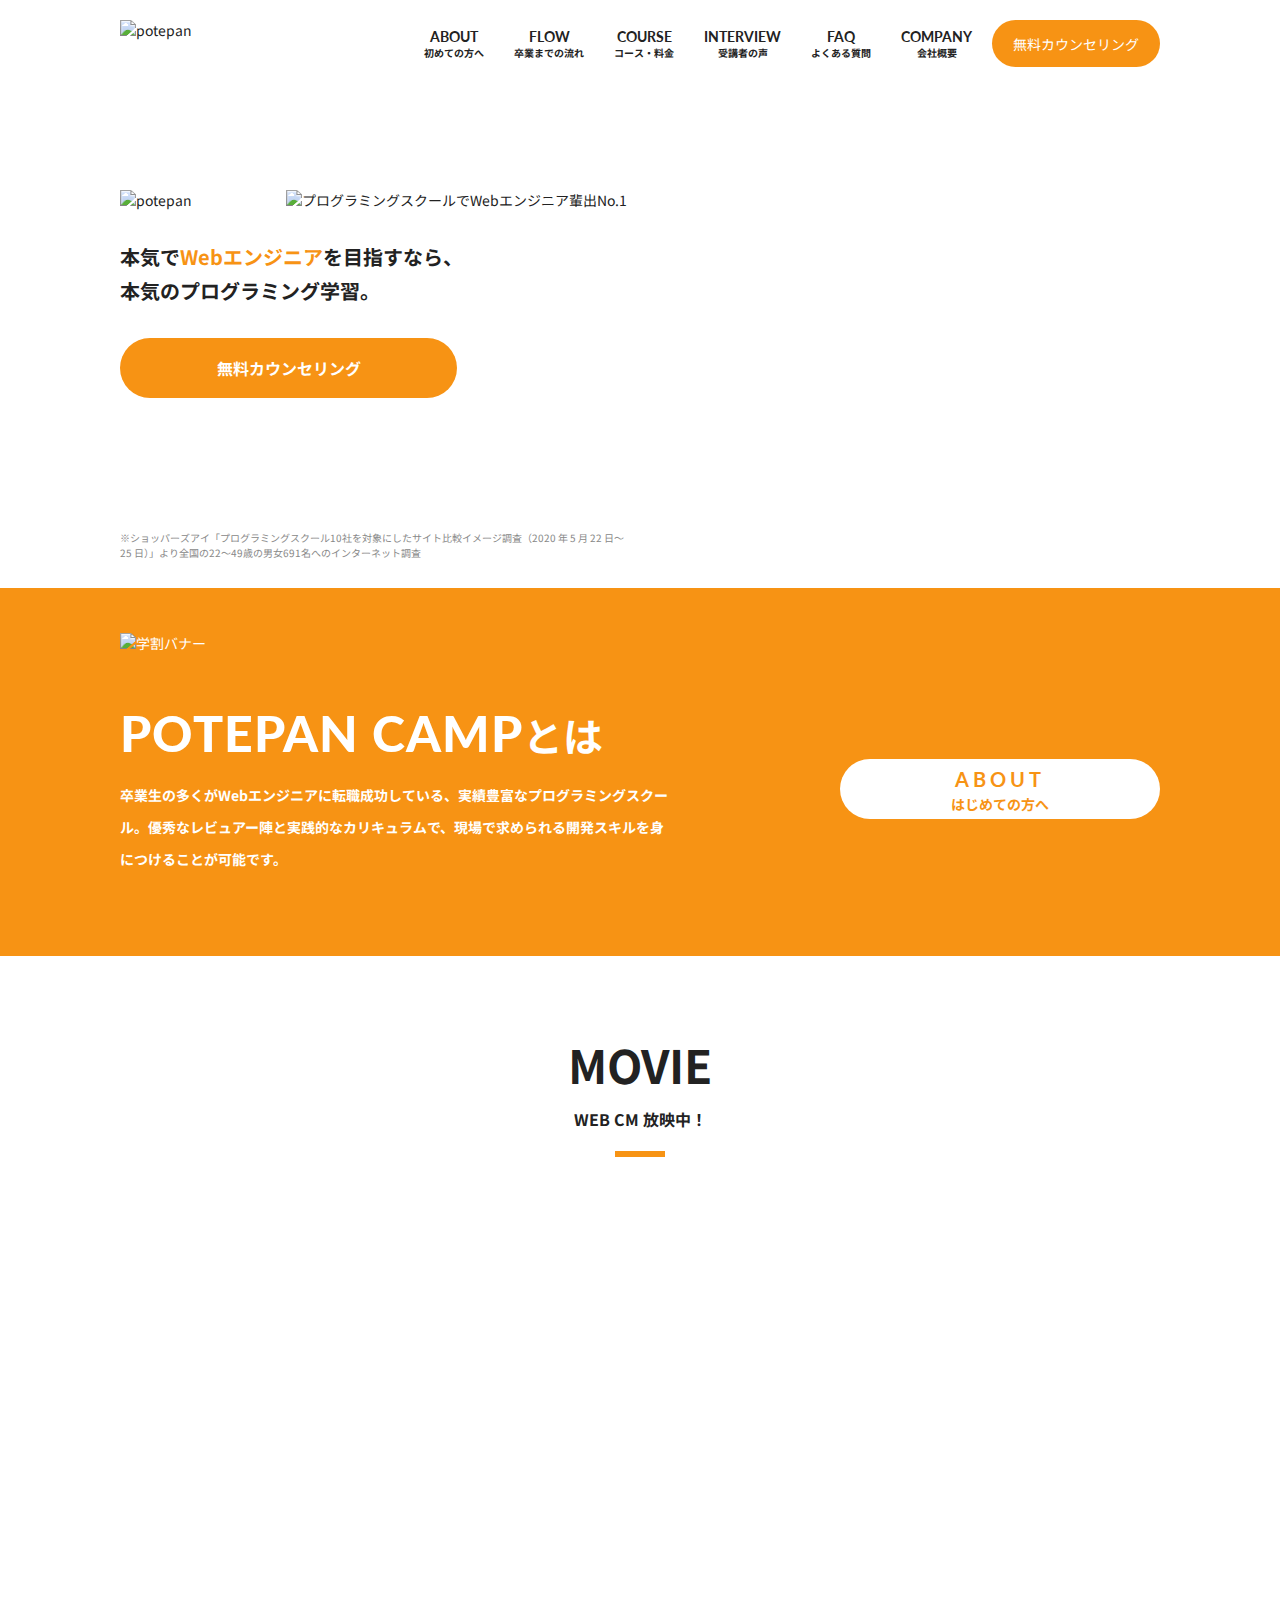
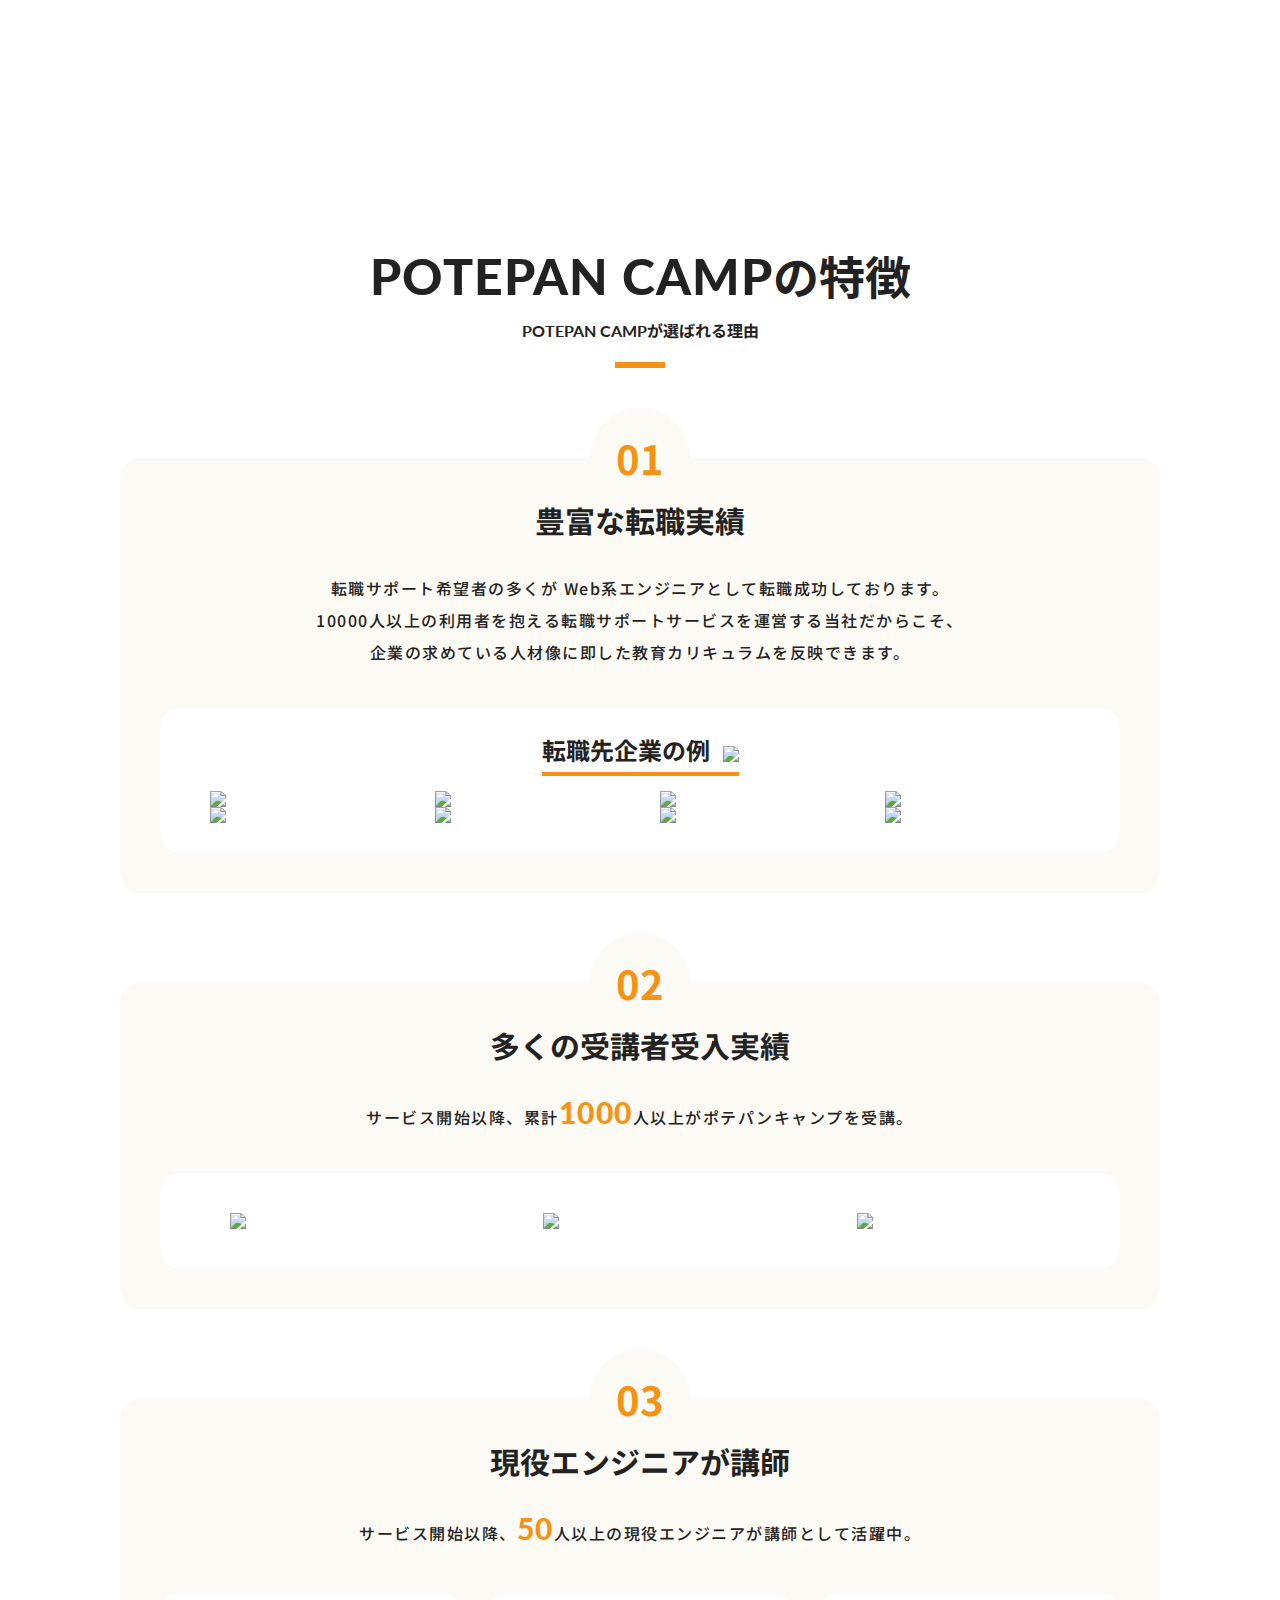
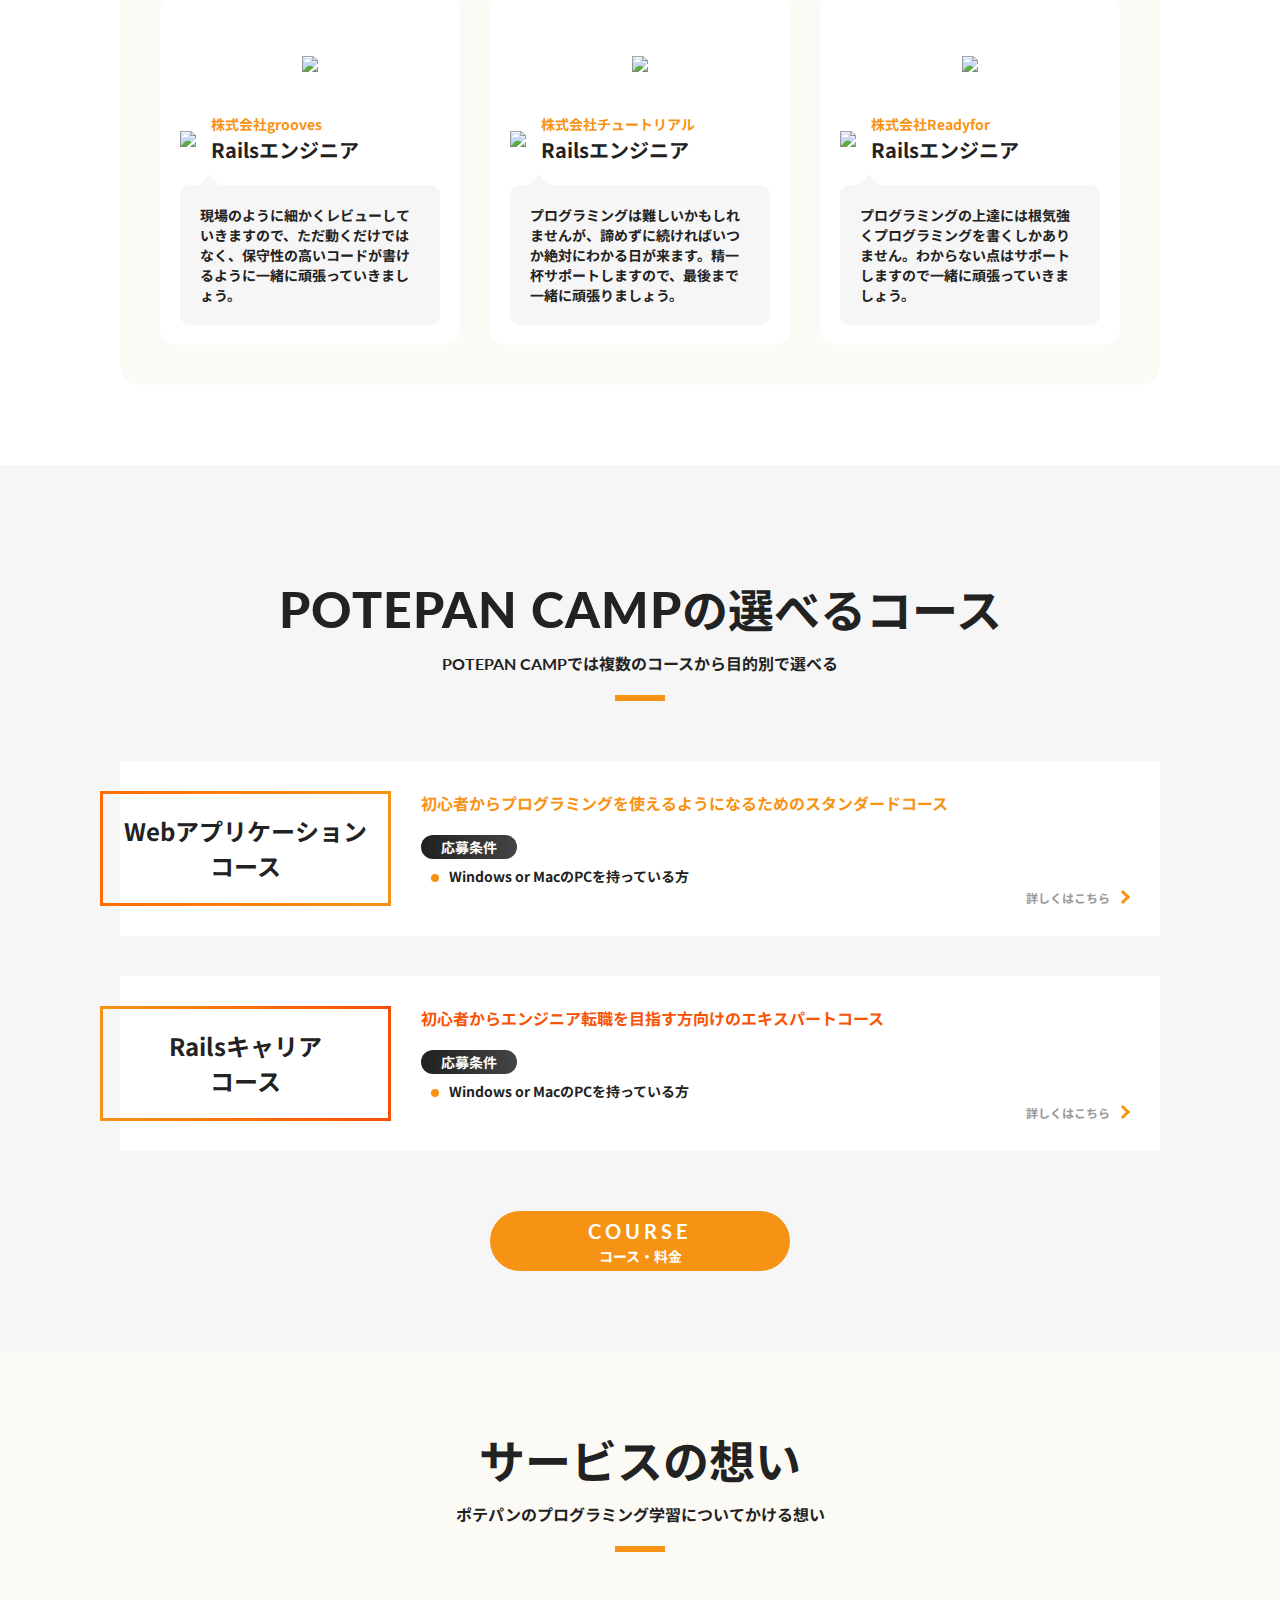
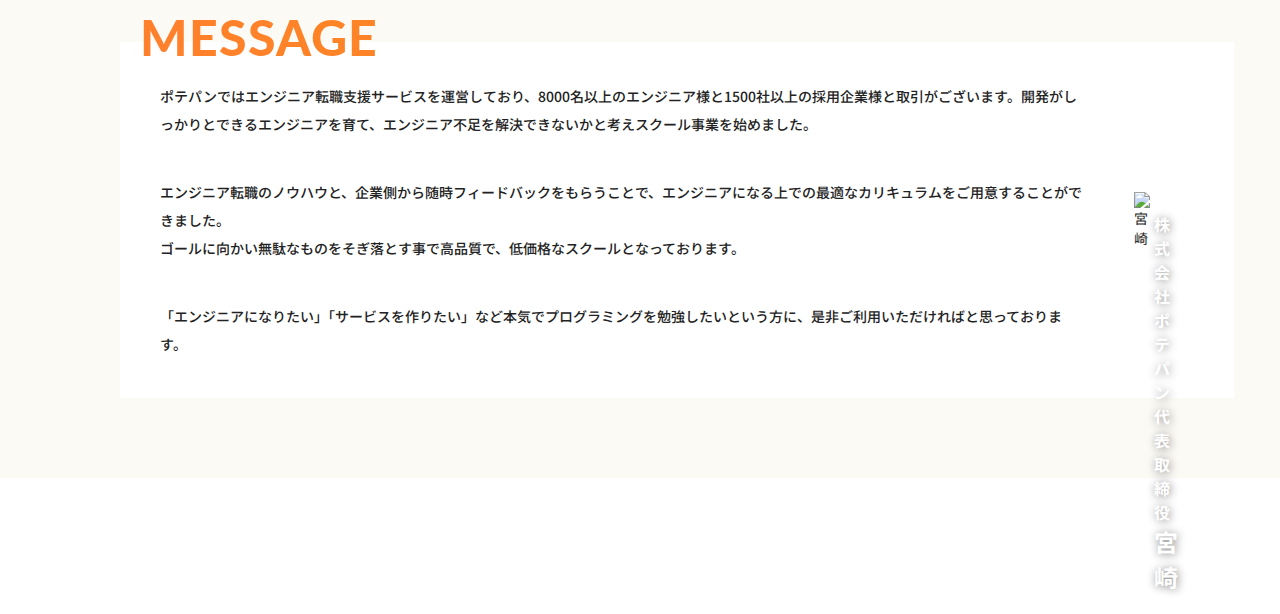
==== index.html @ e104f238 "finish message" ====
<!DOCTYPE html>
<html lang="ja">
  <head>
    <meta charset="utf-8">
    <title>サイト模写</title>
    <link href="https://fonts.googleapis.com/css?family=Lato:400,900%7CNoto+Sans+JP:400,500,700&display=swap" rel="stylesheet">
    
    <link rel="stylesheet" href="destyle.css">
    <link rel="stylesheet" href="style.css">
  </head>
  <body>
    <header class="header">
      <div class="container">
        <div class="header-nav clearfix">
          <a class="hover-opacity" href="#">
            <img class="header-logo" src="https://camp.potepan.com/wp-content/themes/potepancamp/assets/images/header-logo.png" alt="potepan">
          </a>
          <nav class="header-nav-items">
            <ul>
              <li class="header-nav-item"><a class="hover-opacity" href="https://camp.potepan.com/about"><span>ABOUT</span><span>初めての方へ</span></a></li>
              <li class="header-nav-item"><a class="hover-opacity" href="https://camp.potepan.com/flow"><span>FLOW</span><span>卒業までの流れ</span></a></li>
              <li class="header-nav-item"><a class="hover-opacity" href="https://camp.potepan.com/course"><span>COURSE</span><span>コース・料金</span></a></li>
              <li class="header-nav-item"><a class="hover-opacity" href="https://camp.potepan.com/interview"><span>INTERVIEW</span><span>受講者の声</span></a></li>
              <li class="header-nav-item"><a class="hover-opacity" href="https://camp.potepan.com/faq"><span>FAQ</span><span>よくある質問</span></a></li>
              <li class="header-nav-item"><a class="hover-opacity" href="https://camp.potepan.com/company"><span>COMPANY</span><span>会社概要</span></a></li>
              <li class="nav-btn-outline">
                <div class="nav-btn hover-opacity">
                  <a href="https://camp.potepan.com/contact"><span>無料カウンセリング<span></a>
                </div>
              </li>
            </ul>
          </nav>
        </div>
      </div>
    </header>
    <main>
      <section class="top">
        <div class="container">
          <div class="top-left">
            <div class="circle">
              <img src="https://camp.potepan.com/wp-content/themes/potepancamp/assets/images/home/badge-number1.svg" alt="プログラミングスクールでWebエンジニア輩出No.1">
            </div>
            <img src="https://camp.potepan.com/wp-content/themes/potepancamp/assets/images/top-hero-logo.png" alt="potepan">
            <h2>本気で<span>Webエンジニア</span>を目指すなら、</h2>
            <h2>本気のプログラミング学習。</h2>
            <a class="btn hover-opacity" href="https://camp.potepan.com/contact">無料カウンセリング</a>
          </div>
          <p class="notes">
            ※ショッパーズアイ「プログラミングスクール10社を対象にしたサイト比較イメージ調査（2020 年 5 月 22 日～25 日）」より全国の22～49歳の男女691名へのインターネット調査
          </p>
        </div>
      </section>
      <section class="main-section about">
        <div class="container">
          <div class="banner">
            <a href="https://camp.potepan.com/contact">
              <img src="https://camp.potepan.com/wp-content/themes/potepancamp/assets/images/about/bnr-gakuwari-pc@2x.png" alt="学割バナー">
            </a>
          </div>
        </div>
        <div class="about-content container">
          <div class="about-text">
            <h1><span class="potepancamp">POTEPAN CAMP</span>とは</h1>
            <p>
              卒業生の多くがWebエンジニアに転職成功している、実績豊富なプログラミングスクール。優秀なレビュアー陣と実践的なカリキュラムで、現場で求められる開発スキルを身につけることが可能です。
            </p>
          </div>
          <a class="btn hover-opacity" href="https://camp.potepan.com/about">
            <span>ABOUT</span>
            <span>はじめての方へ</span>
          </a>
        </div>
      </section>
      <section class="main-section movie">
        <div class="container">
          <header class="section-header">
            <h2>MOVIE</h2>
            <p>WEB CM 放映中！</p>
          </header>
          <div class="movie-content">
            <iframe width="836" height="470" src="https://www.youtube.com/embed/rHGR0bAlNC8" title="YouTube video player" frameborder="0" allow="accelerometer; autoplay; clipboard-write; encrypted-media; gyroscope; picture-in-picture" allowfullscreen></iframe>
          </div>
        </div>
      </section>
      <section class="main-section features">
        <div class="container">
          <header class="section-header">
            <h2><span class="potepancamp">POTEPAN CAMP</span>の特徴</h2>
            <p><span>POTEPAN CAMP</span>が選ばれる理由</p>
          </header>
          <ol class="features-list">
            <li class="feature jobs">
              <p class="number">01</p>
              <h3 class="feature-heading">豊富な転職実績</h3>
              <p class="feature-text">
                転職サポート希望者の多くが Web系エンジニアとして転職成功しております。</br>
                10000人以上の利用者を抱える転職サポートサービスを運営する当社だからこそ、<br>
                企業の求めている人材像に即した教育カリキュラムを反映できます。
              </p>
              <div class="examples jobs">
                <div class="examples-heading">
                  <h4>転職先企業の例</h4>
                  <img src="https://camp.potepan.com/wp-content/themes/potepancamp/assets/images/desc-list-example-title.png">
                </div>
                <ul class="examples-list jobs">
                  <li><img src="https://camp.potepan.com/wp-content/themes/potepancamp/assets/images/example-company01.png"></li>
                  <li><img src="https://camp.potepan.com/wp-content/themes/potepancamp/assets/images/example-company02.png"></li>
                  <li><img src="https://camp.potepan.com/wp-content/themes/potepancamp/assets/images/engineer-conpany-3.png"></li>
                  <li><img src="https://camp.potepan.com/wp-content/themes/potepancamp/assets/images/example-company04.png"></li>
                  <li><img src="https://camp.potepan.com/wp-content/themes/potepancamp/assets/images/example-company05.png"></li>
                  <li><img src="https://camp.potepan.com/wp-content/themes/potepancamp/assets/images/example-company06.png"></li>
                  <li><img src="https://camp.potepan.com/wp-content/themes/potepancamp/assets/images/example-company07.png"></li>
                  <li><img src="https://camp.potepan.com/wp-content/themes/potepancamp/assets/images/example-company08.png"></li>
                </ul>
              </div>
            </li>
            <li class="feature students">
              <p class="number">02</p>
              <h3 class="feature-heading">多くの受講者受入実績</h3>
              <p class="feature-text">
                サービス開始以降、累計<span>1000</span>人以上がポテパンキャンプを受講。
              </p>
              <div class="examples students">
                <ul class="examples-list students">
                  <li><img src="https://camp.potepan.com/wp-content/themes/potepancamp/assets/images/example-data01@2x.png"></li>
                  <li><img src="https://camp.potepan.com/wp-content/themes/potepancamp/assets/images/example-data02.png"></li>
                  <li><img src="https://camp.potepan.com/wp-content/themes/potepancamp/assets/images/example-data03.png"></li>
                </ul>
              </div>
            </li>
            <li class="feature engineers">
              <p class="number">03</p>
              <h3 class="feature-heading">現役エンジニアが講師</h3>
              <p class="feature-text">
                サービス開始以降、<span>50</span>人以上の現役エンジニアが講師として活躍中。
              </p>
              <div class="examples engineers">
                <ul class="examples-list engineers">
                  <li>
                    <div class="engineer">
                      <div class="engineer-logo">
                        <img src="https://camp.potepan.com/wp-content/themes/potepancamp/assets/images/engineer-conpany-logo01.png">
                      </div>
                      <div class="engineer-profile">
                        <img src="https://camp.potepan.com/wp-content/themes/potepancamp/assets/images/engineer-logo01.png">
                        <div class="engineer-name">
                          <p>株式会社grooves</p>
                          <p>Railsエンジニア</p>
                        </div>
                      </div>
                      <div class="engineer-text">
                        <p>現場のように細かくレビューしていきますので、ただ動くだけではなく、保守性の高いコードが書けるように一緒に頑張っていきましょう。</p>
                      </div>
                    </div>
                  </li>
                  <li>
                    <div class="engineer">
                      <div class="engineer-logo">
                        <img src="https://camp.potepan.com/wp-content/themes/potepancamp/assets/images/engineer-conpany-logo02.png">
                      </div>
                      <div class="engineer-profile">
                        <img src="https://camp.potepan.com/wp-content/themes/potepancamp/assets/images/engineer-logo02.png">
                        <div class="engineer-name">
                          <p>株式会社チュートリアル</p>
                          <p>Railsエンジニア</p>
                        </div>
                      </div>
                      <div class="engineer-text">
                        <p>プログラミングは難しいかもしれませんが、諦めずに続ければいつか絶対にわかる日が来ます。精一杯サポートしますので、最後まで一緒に頑張りましょう。</p>
                      </div>
                    </div>
                  </li>
                  <li>
                    <div class="engineer">
                      <div class="engineer-logo">
                        <img src="https://camp.potepan.com/wp-content/themes/potepancamp/assets/images/engineer-conpany-logo03.png">
                      </div>
                      <div class="engineer-profile">
                        <img src="https://camp.potepan.com/wp-content/themes/potepancamp/assets/images/engineer-logo03.png">
                        <div class="engineer-name">
                          <p>株式会社Readyfor</p>
                          <p>Railsエンジニア</p>
                        </div>
                      </div>
                      <div class="engineer-text">
                        <p>プログラミングの上達には根気強くプログラミングを書くしかありません。わからない点はサポートしますので一緒に頑張っていきましょう。</p>
                      </div>
                    </div>
                  </li>
                </ul>
              </div>
            </li>
          </ol>
        </div>
      </section>
      <section class="main-section courses">
        <div class="container">
          <header class="section-header">
            <h2><span class="potepancamp">POTEPAN CAMP</span>の選べるコース</h2>
            <p><span>POTEPAN CAMP</span>では複数のコースから目的別で選べる</p>
          </header>
          <ul class="course-list">
            <li>
              <a href="https://camp.potepan.com/course/#webapp">
                <div class="course-title web">
                  <h3>Webアプリケーション</br>コース</h3>
                </div>
                <div class="course-contents">
                  <p class="course-text web">初心者からプログラミングを使えるようになるためのスタンダードコース</p>
                  <div class="conditions">
                    <p class="conditions-title">応募条件</p>
                    <p class="conditions-contents">Windows or MacのPCを持っている方</p>
                  </div>
                  <p class="link">詳しくはこちら</p>
                </div>
              </a>
            </li>
            <li>
              <a href="https://camp.potepan.com/course/#railscareer">
                <div class="course-title rails">
                  <h3>Railsキャリア</br>コース</h3>
                </div>
                <div class="course-contents">
                  <p class="course-text rails">初心者からエンジニア転職を目指す方向けのエキスパートコース</p>
                  <div class="conditions">
                    <p class="conditions-title">応募条件</p>
                    <p class="conditions-contents">Windows or MacのPCを持っている方</p>
                  </div>
                  <p class="link">詳しくはこちら</p>
                </div>
              </a>
            </li>
          </ul>
          <a class="btn hover-opacity" href="https://camp.potepan.com/course">
            <span>COURSE</span>
            <span>コース・料金</span>
          </a>
        </div>
      </section>
      <section class="main-section message">
        <div class="container">
          <header class="section-header">
            <h2>サービスの想い</h2>
            <p>ポテパンのプログラミング学習についてかける想い</p>
          </header>
          <div class="message-contents">
            <h3 class="potepancamp">MESSAGE</h1>
            <div class="message-content">
              <div class="message-text">
                <p>
                  ポテパンではエンジニア転職支援サービスを運営しており、8000名以上のエンジニア様と1500社以上の採用企業様と取引がございます。開発がしっかりとできるエンジニアを育て、エンジニア不足を解決できないかと考えスクール事業を始めました。
                </p>
                <p>
                  エンジニア転職のノウハウと、企業側から随時フィードバックをもらうことで、エンジニアになる上での最適なカリキュラムをご用意することができました。</br>
                  ゴールに向かい無駄なものをそぎ落とす事で高品質で、低価格なスクールとなっております。
                </p>
                <p>「エンジニアになりたい」「サービスを作りたい」など本気でプログラミングを勉強したいという方に、是非ご利用いただければと思っております。</p>
              </div>
              <div class="message-image">
                <p>株式会社ポテパン</br>代表取締役<span>宮崎</span></p>
                <img src="https://camp.potepan.com/wp-content/themes/potepancamp/assets/images/message-thumbnail.png" alt="宮崎">
              </div>
            </div>
          </div>
        </div>
      </section>
    </main>
    
  </body>
</html>
---- destyle.css ----
/*! destyle.css v2.0.2 | MIT License | https://github.com/nicolas-cusan/destyle.css */

/* Reset box-model and set borders */
/* ============================================ */

*,
::before,
::after {
  box-sizing: border-box;
  border-style: solid;
  border-width: 0;
}

/* Document */
/* ============================================ */

/**
 * 1. Correct the line height in all browsers.
 * 2. Prevent adjustments of font size after orientation changes in iOS.
 * 3. Remove gray overlay on links for iOS.
 */

html {
  /*line-height: 1.15; */
  -webkit-text-size-adjust: 100%; /* 2 */
  -webkit-tap-highlight-color: transparent; /* 3*/
}

/* Sections */
/* ============================================ */

/**
 * Remove the margin in all browsers.
 */

body {
  margin: 0;
}

/**
 * Render the `main` element consistently in IE.
 */

main {
  display: block;
}

/* Vertical rhythm */
/* ============================================ */

p,
table,
blockquote,
address,
pre,
iframe,
form,
figure,
dl {
  margin: 0;
}

/* Headings */
/* ============================================ */

h1,
h2,
h3,
h4,
h5,
h6 {
  font-size: inherit;
  line-height: inherit;
  font-weight: inherit;
  margin: 0;
}

/* Lists (enumeration) */
/* ============================================ */

ul,
ol {
  margin: 0;
  padding: 0;
  list-style: none;
}

/* Lists (definition) */
/* ============================================ */

dt {
  font-weight: bold;
}

dd {
  margin-left: 0;
}

/* Grouping content */
/* ============================================ */

/**
 * 1. Add the correct box sizing in Firefox.
 * 2. Show the overflow in Edge and IE.
 */

hr {
  box-sizing: content-box; /* 1 */
  height: 0; /* 1 */
  overflow: visible; /* 2 */
  border-top-width: 1px;
  margin: 0;
  clear: both;
  color: inherit;
}

/**
 * 1. Correct the inheritance and scaling of font size in all browsers.
 * 2. Correct the odd `em` font sizing in all browsers.
 */

pre {
  font-family: monospace, monospace; /* 1 */
  font-size: inherit; /* 2 */
}

address {
  font-style: inherit;
}

/* Text-level semantics */
/* ============================================ */

/**
 * Remove the gray background on active links in IE 10.
 */

a {
  background-color: transparent;
  text-decoration: none;
  color: inherit;
}

/**
 * 1. Remove the bottom border in Chrome 57-
 * 2. Add the correct text decoration in Chrome, Edge, IE, Opera, and Safari.
 */

abbr[title] {
  text-decoration: underline; /* 2 */
  text-decoration: underline dotted; /* 2 */
}

/**
 * Add the correct font weight in Chrome, Edge, and Safari.
 */

b,
strong {
  font-weight: bolder;
}

/**
 * 1. Correct the inheritance and scaling of font size in all browsers.
 * 2. Correct the odd `em` font sizing in all browsers.
 */

code,
kbd,
samp {
  font-family: monospace, monospace; /* 1 */
  font-size: inherit; /* 2 */
}

/**
 * Add the correct font size in all browsers.
 */

small {
  font-size: 80%;
}

/**
 * Prevent `sub` and `sup` elements from affecting the line height in
 * all browsers.
 */

sub,
sup {
  font-size: 75%;
  line-height: 0;
  position: relative;
  vertical-align: baseline;
}

sub {
  bottom: -0.25em;
}

sup {
  top: -0.5em;
}

/* Embedded content */
/* ============================================ */

/**
 * Prevent vertical alignment issues.
 */

img,
embed,
object,
iframe {
  vertical-align: bottom;
}

/* Forms */
/* ============================================ */

/**
 * Reset form fields to make them styleable
 */

button,
input,
optgroup,
select,
textarea {
  -webkit-appearance: none;
  appearance: none;
  vertical-align: middle;
  color: inherit;
  font: inherit;
  background: transparent;
  padding: 0;
  margin: 0;
  outline: 0;
  border-radius: 0;
  text-align: inherit;
}

/**
 * Reset radio and checkbox appearance to preserve their look in iOS.
 */

[type="checkbox"] {
  -webkit-appearance: checkbox;
  appearance: checkbox;
}

[type="radio"] {
  -webkit-appearance: radio;
  appearance: radio;
}

/**
 * Show the overflow in IE.
 * 1. Show the overflow in Edge.
 */

button,
input {
  /* 1 */
  overflow: visible;
}

/**
 * Remove the inheritance of text transform in Edge, Firefox, and IE.
 * 1. Remove the inheritance of text transform in Firefox.
 */

button,
select {
  /* 1 */
  text-transform: none;
}

/**
 * Correct the inability to style clickable types in iOS and Safari.
 */

button,
[type="button"],
[type="reset"],
[type="submit"] {
  cursor: pointer;
  -webkit-appearance: none;
  appearance: none;
}

button[disabled],
[type="button"][disabled],
[type="reset"][disabled],
[type="submit"][disabled] {
  cursor: default;
}

/**
 * Remove the inner border and padding in Firefox.
 */

button::-moz-focus-inner,
[type="button"]::-moz-focus-inner,
[type="reset"]::-moz-focus-inner,
[type="submit"]::-moz-focus-inner {
  border-style: none;
  padding: 0;
}

/**
 * Restore the focus styles unset by the previous rule.
 */

button:-moz-focusring,
[type="button"]:-moz-focusring,
[type="reset"]:-moz-focusring,
[type="submit"]:-moz-focusring {
  outline: 1px dotted ButtonText;
}

/**
 * Remove arrow in IE10 & IE11
 */

select::-ms-expand {
  display: none;
}

/**
 * Remove padding
 */

option {
  padding: 0;
}

/**
 * Reset to invisible
 */

fieldset {
  margin: 0;
  padding: 0;
  min-width: 0;
}

/**
 * 1. Correct the text wrapping in Edge and IE.
 * 2. Correct the color inheritance from `fieldset` elements in IE.
 * 3. Remove the padding so developers are not caught out when they zero out
 *    `fieldset` elements in all browsers.
 */

legend {
  color: inherit; /* 2 */
  display: table; /* 1 */
  max-width: 100%; /* 1 */
  padding: 0; /* 3 */
  white-space: normal; /* 1 */
}

/**
 * Add the correct vertical alignment in Chrome, Firefox, and Opera.
 */

progress {
  vertical-align: baseline;
}

/**
 * Remove the default vertical scrollbar in IE 10+.
 */

textarea {
  overflow: auto;
}

/**
 * Correct the cursor style of increment and decrement buttons in Chrome.
 */

[type="number"]::-webkit-inner-spin-button,
[type="number"]::-webkit-outer-spin-button {
  height: auto;
}

/**
 * 1. Correct the outline style in Safari.
 */

[type="search"] {
  outline-offset: -2px; /* 1 */
}

/**
 * Remove the inner padding in Chrome and Safari on macOS.
 */

[type="search"]::-webkit-search-decoration {
  -webkit-appearance: none;
}

/**
 * 1. Correct the inability to style clickable types in iOS and Safari.
 * 2. Change font properties to `inherit` in Safari.
 */

::-webkit-file-upload-button {
  -webkit-appearance: button; /* 1 */
  font: inherit; /* 2 */
}

/**
 * Clickable labels
 */

label[for] {
  cursor: pointer;
}

/* Interactive */
/* ============================================ */

/*
 * Add the correct display in Edge, IE 10+, and Firefox.
 */

details {
  display: block;
}

/*
 * Add the correct display in all browsers.
 */

summary {
  display: list-item;
}

/*
 * Remove outline for editable content.
 */

[contenteditable] {
  outline: none;
}

/* Table */
/* ============================================ */

table {
  border-collapse: collapse;
  border-spacing: 0;
}

caption {
  text-align: left;
}

td,
th {
  vertical-align: top;
  padding: 0;
}

th {
  text-align: left;
  font-weight: bold;
}

/* Misc */
/* ============================================ */

/**
 * Add the correct display in IE 10+.
 */

template {
  display: none;
}

/**
 * Add the correct display in IE 10.
 */

[hidden] {
  display: none;
}
---- style.css ----
html {
  font-size: 62.5%;
  color: #222;
  padding: 0;
}

body {
  font-family: 'Noto Sans JP', sans-serif;
  font-weight: 400;
  font-size: 1.4rem;
  -webkit-font-smoothing: antialiased;
}

/*parts*/

.clearfix::after {
  content: '';
  display: block;
  clear: both;
}

.container {
  max-width: 1140px;
  padding: 0 50px;
  margin: 0 auto;
}

.btn {
  display: flex;
  flex-direction: column;
  justify-content: center;
  align-items: center;
  width: 100%;
  height: 60px;
  text-align: center;
  background: #f79314;
  color: #fff;
  font-size: 1.6rem;
  font-weight: 700;
  border-radius: 30px;
}

.btn span {
  display: block;
}

.btn span:first-child {
  font-family: 'Lato', sans-serif;
  font-size: 2rem;
  line-height: 30px;
  letter-spacing: 4px;
}

.btn span:last-child {
  font-size: 1.4rem;
}

.hover-opacity:hover {
  opacity: 0.7;
}

/*header*/

.header {
  position: absolute;
  width: 100%;
  z-index: 1;
}

.header-nav {
  padding: 20px 0;
}

.header-logo {
  float: left;
  width: 185px;
}

/*.header-logo:hover {*/
/*  opacity: 0.7;*/
/*}*/

.header-nav-items {
  float: right;
}

.header-nav-items ul {
  display: flex;
  align-items: center;
}

.header-nav-item {
  text-align: center;
  font-weight: 700;
}

.header-nav-item a {
  display: block;
}

.header-nav-item + .header-nav-item {
  margin-left: 30px;
}


.header-nav-item a > span:first-child {
  font-family: 'Lato', sans-serif;
  font-size: 1.4rem;
  display: block;
}

.header-nav-item a > span:last-child {
  font-size: 1rem;
  display: block;
}

.nav-btn-outline {
  display: flex;
}

.nav-btn {
  background: #f79314;
  color: #fff;
  padding: 13.5px 21px;
  border-radius: 30px;
  margin-left: 20px;
}

/*main*/
.main-section {
  padding: 75px 0 80px 0;
}

.section-header {
  display: flex;
  flex-direction: column;
  align-items: center;
}

.section-header h2 {
  font-size: 4.6rem;
  font-weight: bold;
}

.section-header p {
  margin-top: 10px;
  font-size: 1.6rem;
  font-weight: bold;
}

.section-header span {
  font-family: 'Lato', sans-serif;
}

.section-header::after {
  content: "";
  display: block;
  border-bottom: solid 6px #f79314;
  width: 50px;
  margin-top: 20px;
}

.potepancamp {
  font-family: 'Lato', sans-serif;
  font-size: 5rem;
  font-weight: 900;
  letter-spacing: 1px;
}

/*top*/

.top {
  padding-top: 190px;
  padding-bottom: 28px;
  background-image: url('https://camp.potepan.com/wp-content/themes/potepancamp/assets/images/top-hero.png');
  background-size: auto 100%;
  background-position: right 0;
  background-repeat: no-repeat;
}

.top-left {
  position: relative;
  max-width: 337px;
}

.top img {
  width: 100%;
  margin-bottom: 30px;
}

.top h2 {
  font-size: 2rem;
  font-weight: 700;
  white-space: nowrap;
  line-height: 1.7;
}

.top span {
  color: #f79314;
  font-weight: bold;
}

.top .btn {
  margin-top: 30px;
}

.notes {
  max-width: 512px;
  margin-top: 132px;
  font-size: 1rem;
  color: #888;
}

.circle {
  position: absolute;
  right: -170px;
}

.circle img {
  width: 154px
}

/*about*/

.about {
  background: #f79314;
  color: #fff;
  padding-top: 45px;
}

.banner img {
  width: 1040px;
  margin-bottom: 50px;
}

.about-content.container {
  display: flex;
  justify-content: space-between;
  align-items: center;
}

.about-text {
  width: 53%;
}

.about h1 {
  font-size: 4rem;
  font-weight: bold;
}

.about p {
  font-size: 1.4rem;
  line-height: 2.3;
  font-weight: 700;
  margin-top: 15px;
}

.about .btn {
  background: #fff;
  color: #f79314;
  width: 320px;
}

/*movie*/

.movie-content {
  text-align: center;
  margin-top: 60px;
}

/*features*/

.feature {
  position: relative;
  background: #fcfaf5;
  margin-top: 90px;
  padding: 40px;
  text-align: center;
  border-radius: 20px;
  z-index: -2;
}

.number {
  position: absolute;
  top: 0;
  left: 50%;
  transform: translate(-50%, -50%);
  -webkit-transform: translate(-50%, -50%);
  -ms-transform: translate(-50%, -50%);
  width: 100px;
  line-height: 100px;
  border-radius: 50%;
  text-align: center;
  background: #fcfaf5;
  color: #f79314;
  font-size: 4rem;
  font-weight: bold;
  z-index: -1;
}

.feature-heading {
  font-size: 3rem;
  font-weight: 700;
}

.feature-text {
  margin-top: 30px;
  font-size: 1.6rem;
  font-weight: 500;
  letter-spacing: 1.5px;
  line-height: 32px;
}

.feature-text > span {
  font-family: 'Lato', sans-serif;
  font-size: 3rem;
  font-weight: 900;
  line-height: 1;
  color: #f79314;
}
.examples {
  background: #fff;
  margin-top: 40px;
  padding: 30px;
  border-radius: 20px;
}

.examples-heading {
  display: inline-block;
}

.examples-heading h4 {
  font-size: 2.4rem;
  font-weight: 700;
  display: inline-block;
  vertical-align: bottom;
  line-height: 1;
}

.examples-heading img {
  margin-left: 10px;
  width: 34px;
  vertical-align: middle;
}

.examples-heading::after {
  content: "";
  display: block;
  border-bottom: 4px solid #f79314 ;
  margin-top: 10px;
}

.examples-list {
  display: flex;
  flex-wrap: wrap;
  justify-content: space-between;
  margin: 0 -60px;
}

.examples-list > li {
  display: flex;
}


.examples-list.jobs {
  margin: 15px 0 0 0;
}

.examples-list.jobs > li {
  width: 25%;
  padding: 0 20px;
}

.examples.students {
  padding: 40px 70px;
}

.examples-list.students > li {
  width: calc(100% / 3);
  padding: 0 60px;
}

.examples-list.students > li > img {
  width: 100%;
}

.examples.engineers {
  background: none;
  padding: 0;
  margin: 45px -15px 0;
}

.examples-list.engineers {
  margin: 0;
}

.examples-list.engineers > li {
  width: calc(100% / 3);
  padding: 0 15px;
}

.engineer {
  display: flex;
  align-items: center;
  flex-direction: column;
  background: #fff;
  padding: 20px;
  border-radius: 15px;
  font-weight: bold;
  text-align: start;
}

.engineer-logo {
  height: 100px;
  display: flex;
  align-items: center;
  justify-content: center;
}

.engineer-logo img {
  width: 100%;
}

.engineer-profile {
  display: flex;
  align-items: center;
  width: 100%;
}

.engineer-name {
  display: flex;
  flex-direction: column;
  line-height: 1.5;
  margin-left : 15px;
}

.engineer-name p:first-child {
  font-size: 1.4rem;
  color: #f79314;
}

.engineer-name p:last-child {
  font-size: 2rem;
}

.engineer-text {
  position: relative;
  margin-top: 20px;
  padding: 20px;
  font-size: 14px;
  background: #f6f6f6;
  border-radius: 10px;
}

.engineer-text::before {
  content: '';
  position: absolute;
  top: -25px;
  left: 29px;
  margin-left: -15px;
  border: 15px solid transparent;
  border-bottom: 15px solid #f6f6f6;
}

/*courses*/

.courses {
  background: #f6f6f6;
}

.courses .container {
  background-image: url(../images/bg-section-top-course.png);
  background-size: 281px 275px;
  background-repeat: no-repeat;
  background-position: calc(100% - 50px) top;
  padding-top: 35px;
}

.course-list {
  margin-top: 60px;
}

.course-list > li + li {
  margin-top: 40px;
}

.course-list a {
  display: flex;
  background: #fff;
  padding: 30px;
  font-weight: bold;
}

.course-title {
  display: flex;
  justify-content: center;
  align-items: center;
  width: 30%;
  margin: 0 30px 0 -50px;
  border: solid 3px;
  
  
}

.course-title.web {
  border-image: linear-gradient(to right, #ff6d00 0%, #f79214 100%);
  border-image-slice: 1;
}

.course-title.rails {
  border-image: linear-gradient(to right, #f79214 0%, #f74e06 100%);
  border-image-slice: 1;
}

.course-title h3 {
  font-size: 2.4rem;
  text-align: center;
}

.course-contents {
  width: calc(70% + 30px);
  position: relative;
}

.course-text {
  font-size: 1.6rem;
}

.course-text.web {
  color: #f79314;
}

.course-text.rails {
  color: #f75307;
}

.conditions {
  margin-top: 20px;
}

.conditions-title {
  display: inline-block;
  padding: 2px 20px;
  background: linear-gradient(90deg, #212121, #444);
  color: #fff;
  border-radius: 20px;
}

.conditions-contents {
  margin-top: 7px;
  padding-bottom: 20px;
}

.conditions-contents::before {
  content: '';
  display: inline-block;
  width: 8px;
  height: 8px;
  border-radius: 50%;
  background: #f79214;
  margin: 0 10px;
  vertical-align: middle;
}

.link {
  position: absolute;
  right: 20px;
  bottom: 0;
  font-size: 1.2rem;
  /*font-weight: bold;*/
  color: #999;
}

.link::after {
  content: '';
  display: block;
  position: absolute;
  width: 10px;
  height: 10px;
  bottom: 4px;
  right: -18px;
  border-right: 3px solid #f79214;
  border-top: 3px solid #f79214;
  transform: rotate(45deg);
}

.courses .btn {
  width: 300px;
  margin: 60px auto 0;
}

/*message*/

.message {
  background: #fcfaf5;
}

.message-contents {
  margin-top: 60px;
}

.message-contents h3 {
  color: #ff802c;
  background: -webkit-linear-gradient(0deg, #ff802c, #f79214);
  -webkit-background-clip: text;
  -webkit-text-fill-color: transparent;
  position: relative;
  z-index: 1;
  margin-left: 20px;
  line-height: 1;
}

.message-content {
  display: flex;
  align-items: center;
  margin-top: -20px;
  position: relative;
  
}

.message-text {
  background: #fff;
  padding: 40px 150px 40px 40px;
  margin-right: -100px;
  line-height: 2;
  font-weight: 500;
}

.message-text p {
  
}

.message-text > p + p {
  margin-top: 40px;
}

.message-image {
 position: relative;
}

.message-image p {
  position: absolute;
  padding: 20px;
  font-size: 1.6rem;
  font-weight: bold;
  color: #fff;
  text-shadow: 1px 1px 10px #808080;
}

.message-image span {
  font-size: 2.4rem;
}
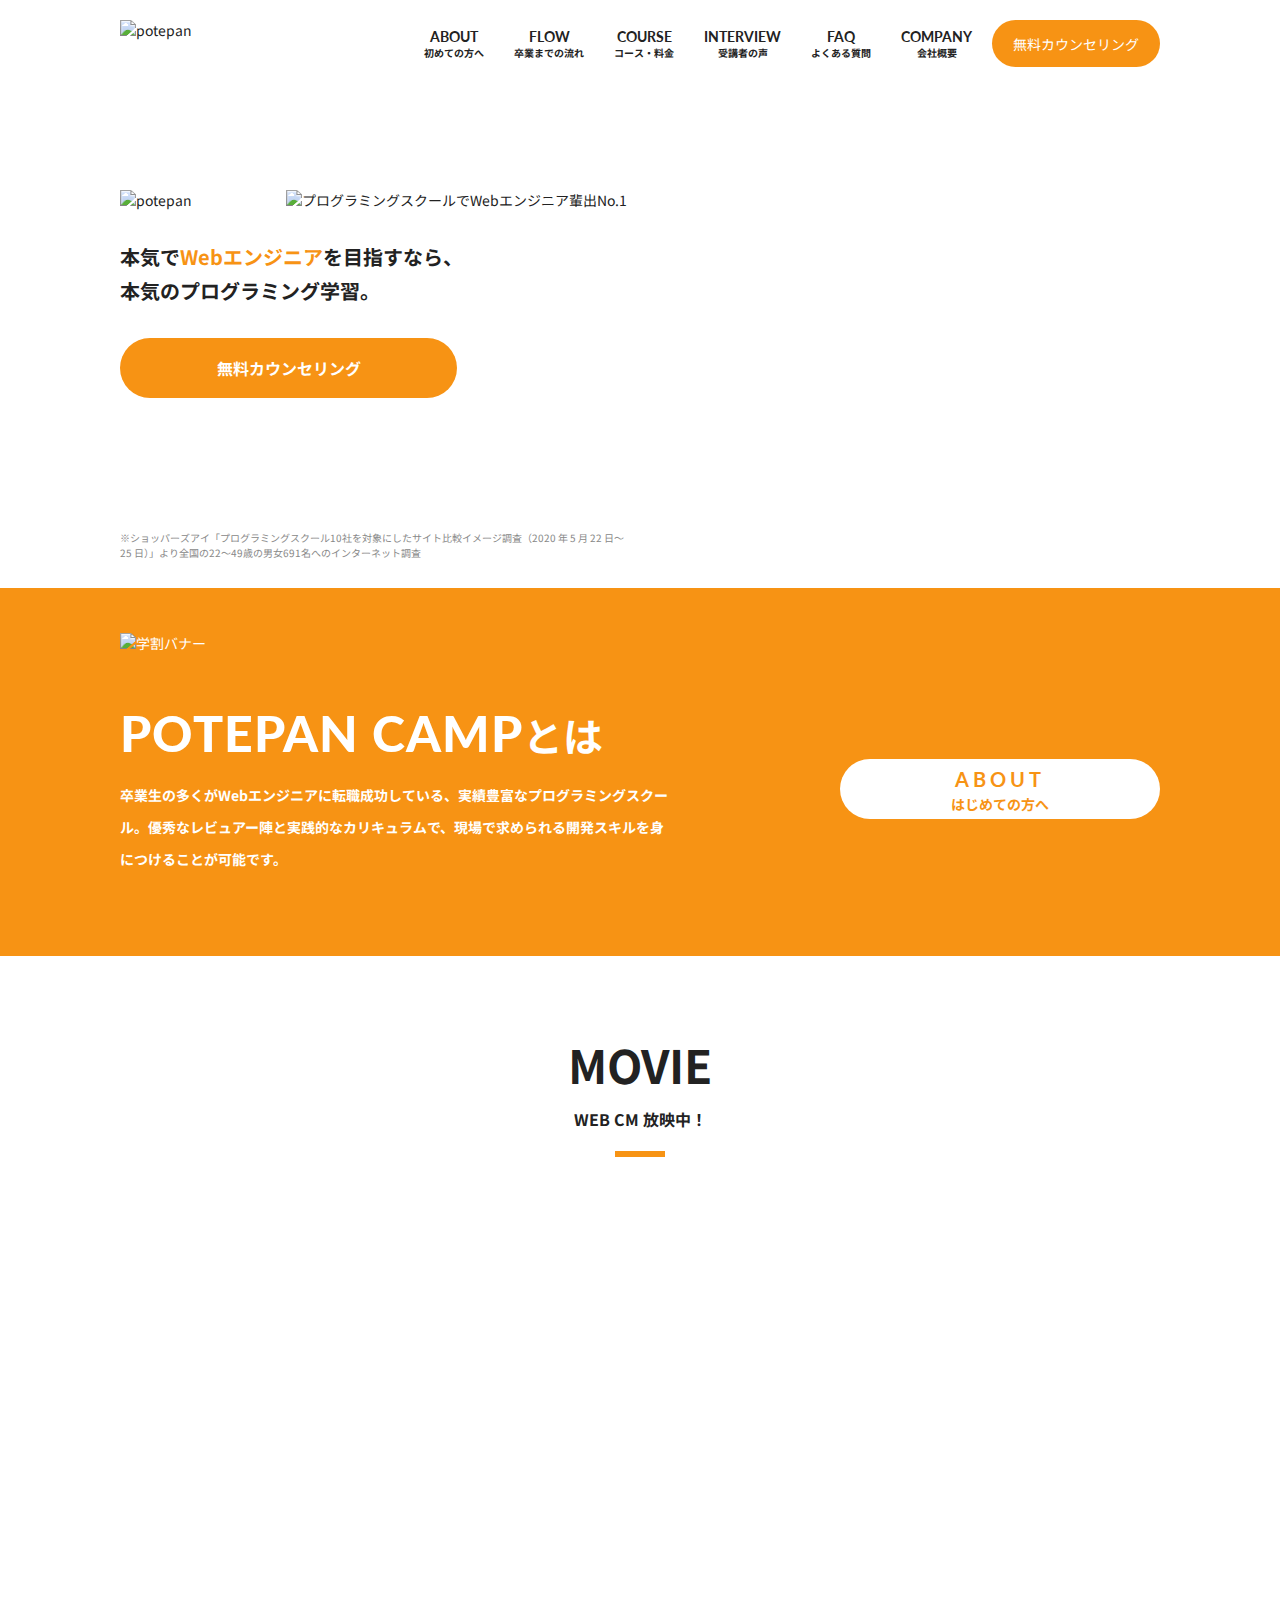
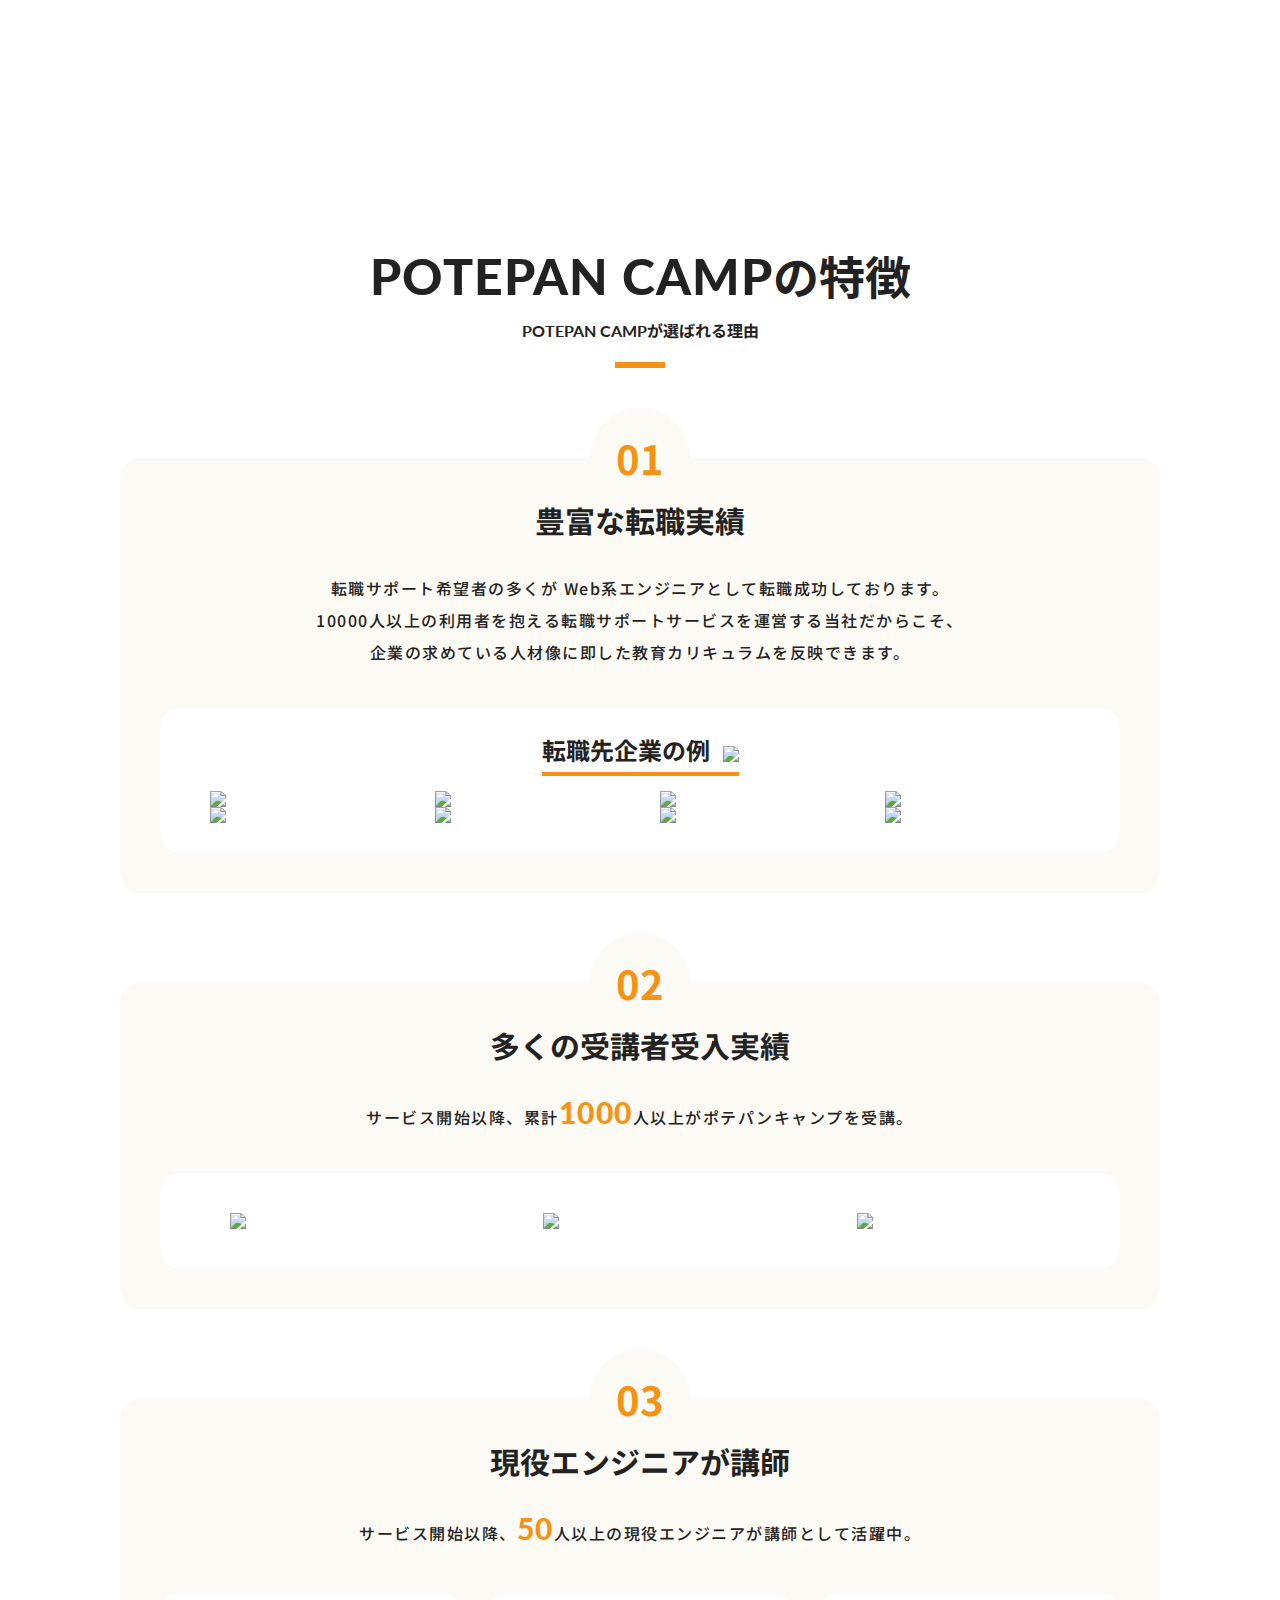
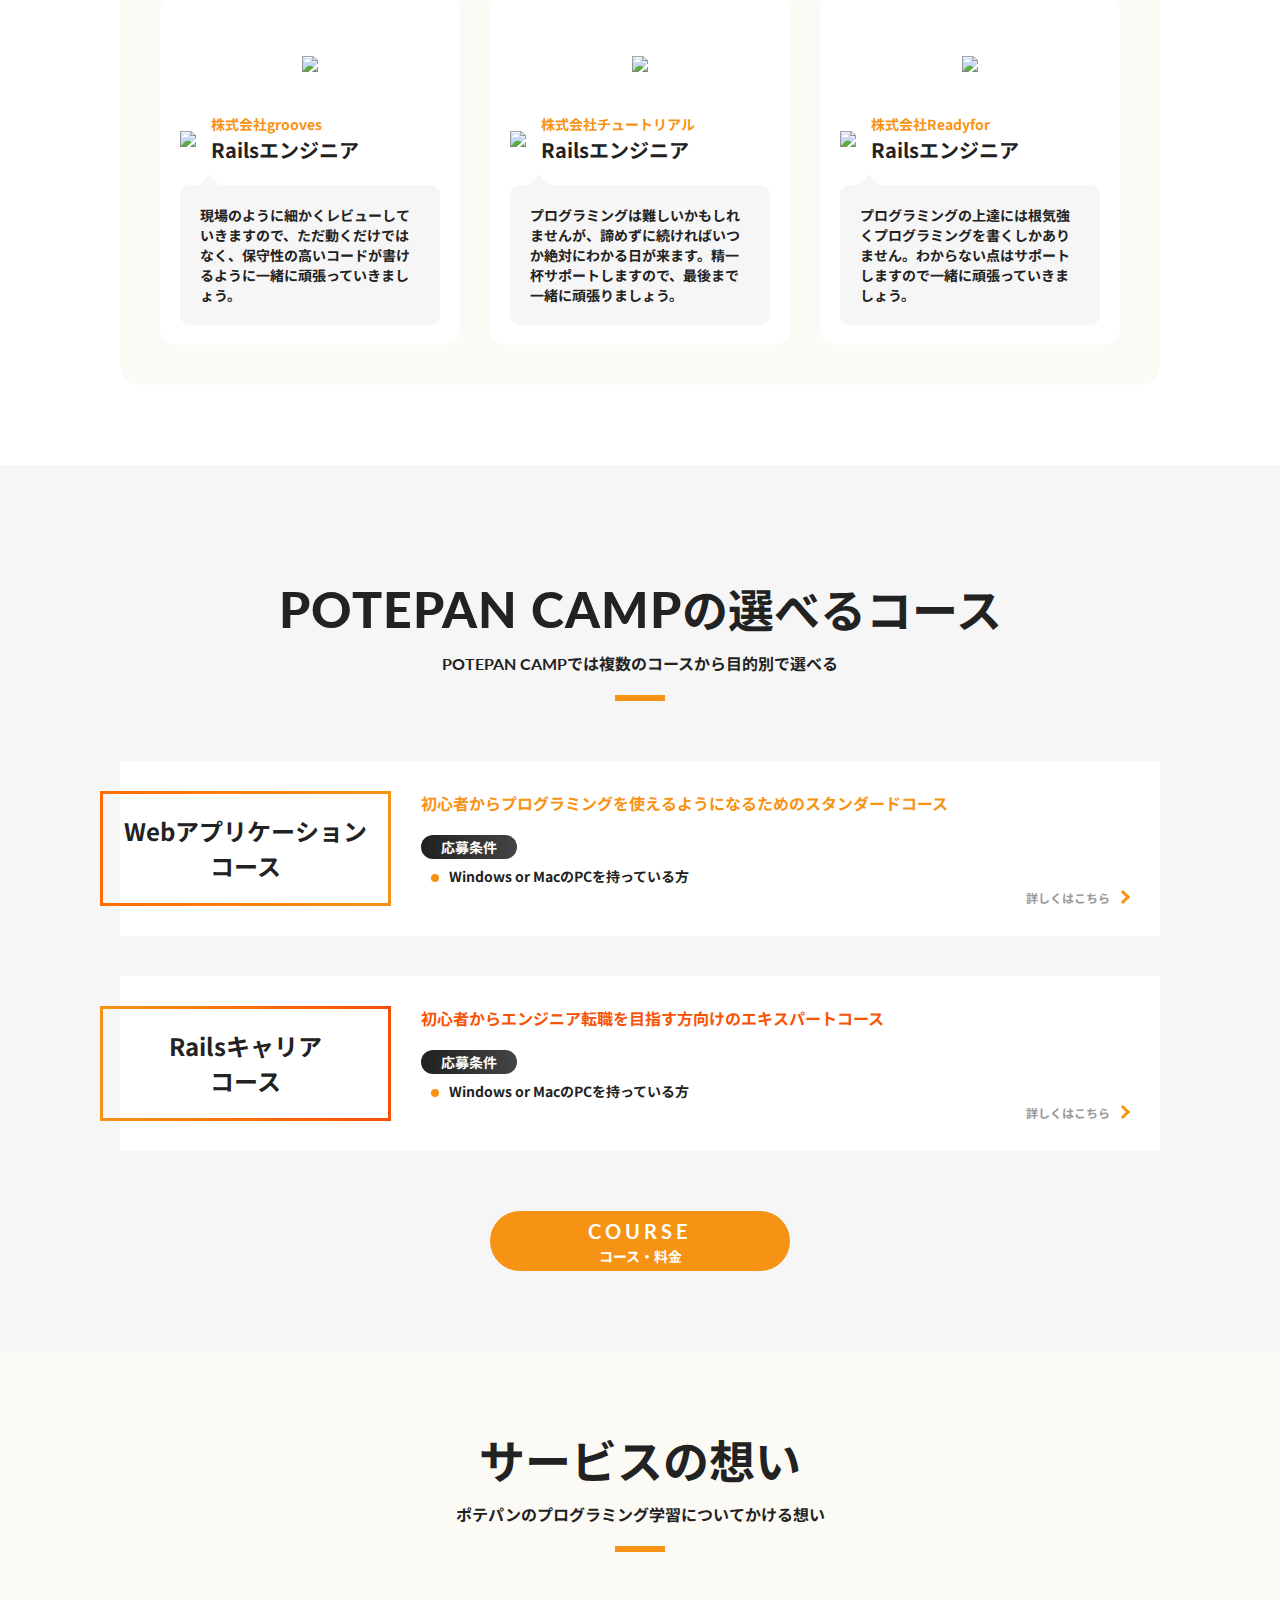
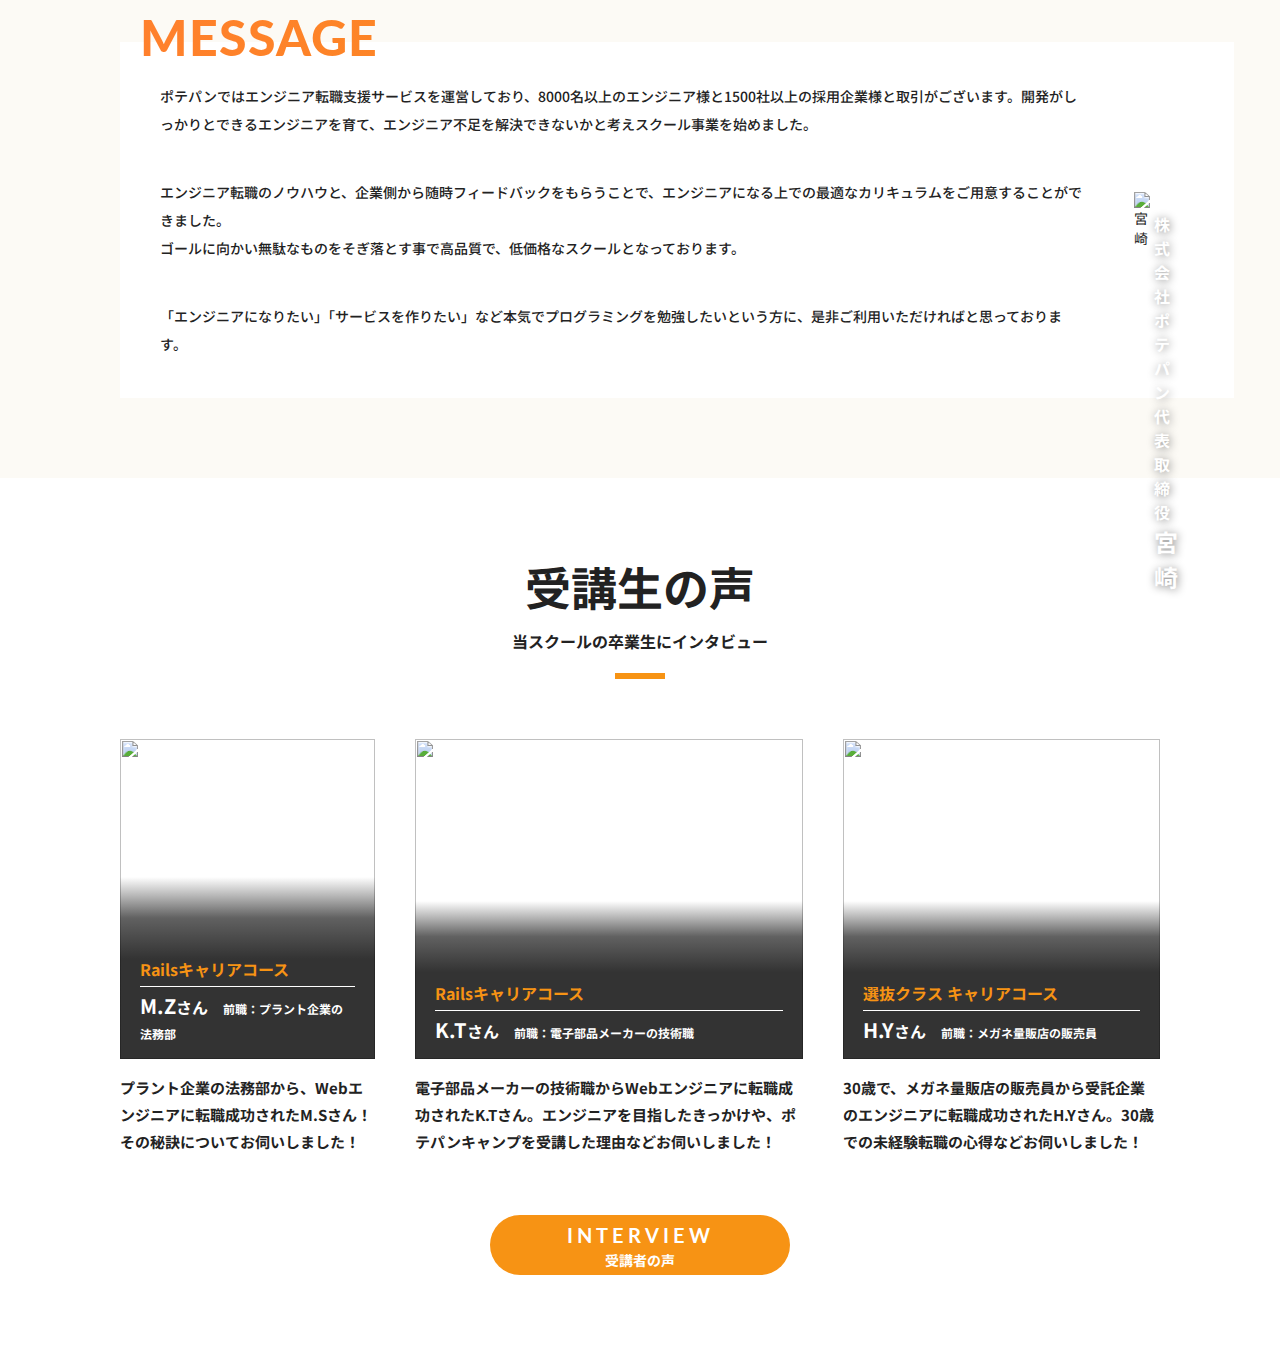
==== commit 37c7363f: "finish voices" ====
--- a/index.html
+++ b/index.html
@@ -231,7 +231,7 @@
               </a>
             </li>
           </ul>
-          <a class="btn hover-opacity" href="https://camp.potepan.com/course">
+          <a class="btn section-btn hover-opacity" href="https://camp.potepan.com/course">
             <span>COURSE</span>
             <span>コース・料金</span>
           </a>
@@ -264,6 +264,56 @@
           </div>
         </div>
       </section>
+      <section class="main-section voices">
+        <div class="container">
+          <header class="section-header">
+            <h2>受講生の声</h2>
+            <p>当スクールの卒業生にインタビュー</p>
+          </header>
+          <ul class="voices-list">
+            <li class="voice">
+              <a href="https://camp.potepan.com/interview/716">
+                <div class="voice-image">
+                  <img src="https://camp.potepan.com/wp-content/uploads/2021/04/水埜さん.jpg">
+                  <div class="voice-image-text">
+                    <p>Railsキャリアコース</p>
+                    <p><span>M.Z</span>さん<span>前職：プラント企業の法務部</span></p>
+                  </div>
+                </div>
+                <p>プラント企業の法務部から、Webエンジニアに転職成功されたM.Sさん！その秘訣についてお伺いしました！</p>
+              </a>
+            </li>
+            <li class="voice">
+              <a href="https://camp.potepan.com/interview/708">
+                <div class="voice-image">
+                  <img src="https://camp.potepan.com/wp-content/uploads/2021/04/小松さん.jpg">
+                  <div class="voice-image-text">
+                    <p>Railsキャリアコース</p>
+                    <p><span>K.T</span>さん<span>前職：電子部品メーカーの技術職</span></p>
+                  </div>
+                </div>
+                <p>電子部品メーカーの技術職からWebエンジニアに転職成功されたK.Tさん。エンジニアを目指したきっかけや、ポテパンキャンプを受講した理由などお伺いしました！</p>
+              </a>
+            </li>
+            <li class="voice">
+              <a href="https://camp.potepan.com/interview/691">
+                <div class="voice-image">
+                  <img src="https://camp.potepan.com/wp-content/uploads/2020/12/131478795_397238574816551_3842722825712242700_n.jpg">
+                  <div class="voice-image-text">
+                    <p>選抜クラス キャリアコース</p>
+                    <p><span>H.Y</span>さん<span>前職：メガネ量販店の販売員</span></p>
+                  </div>
+                </div>
+                <p>30歳で、メガネ量販店の販売員から受託企業のエンジニアに転職成功されたH.Yさん。30歳での未経験転職の心得などお伺いしました！</p>
+              </a>
+            </li>
+          </ul>
+          <a class="btn section-btn hover-opacity" href="https://camp.potepan.com/interview">
+            <span>INTERVIEW</span>
+            <span>受講者の声</span>
+          </a>
+        </div>
+      </section>
     </main>
     
   </body>
--- a/style.css
+++ b/style.css
@@ -38,6 +38,11 @@
   font-size: 1.6rem;
   font-weight: 700;
   border-radius: 30px;
+}
+
+.section-btn {
+  width: 300px;
+  margin: 60px auto 0;
 }
 
 .btn span {
@@ -584,10 +589,6 @@
   transform: rotate(45deg);
 }
 
-.courses .btn {
-  width: 300px;
-  margin: 60px auto 0;
-}
 
 /*message*/
 
@@ -649,4 +650,78 @@
 
 .message-image span {
   font-size: 2.4rem;
-}+}
+
+/*voices*/
+
+.voices-list {
+  display: flex;
+  margin: 60px -20px 0 -20px;
+}
+
+.voice {
+  width: calc (100% / 3);
+  padding: 0 20px;
+  font-weight: bold;
+}
+
+.voice-image {
+  position: relative;
+  overflow: hidden;
+}
+
+.voice a:hover {
+  color: #f79314;
+  transition: 0.2s;
+}
+
+.voice-image > img {
+  width: 100%;
+  height: 320px;
+  object-fit: cover;
+}
+
+.voice-image > img:hover {
+  transform: scale(1.1);
+  transition: transform 0.2s;
+}
+
+.voice-image-text {
+  position: absolute;
+  bottom: 0;
+  left: 0;
+  right: 0;
+  padding: 80px 20px 15px;
+  background: linear-gradient(to top, rgba(0, 0, 0, 0.8) 55%, rgba(30, 30, 30, 0.7), rgba(50, 50, 50, 0));
+}
+
+.voice-image-text p {
+  font-size: 1.6rem;
+}
+
+.voice-image-text p:first-child {
+  color: #f79314;
+}
+
+.voice-image-text p:last-child {
+  color: #fff;
+  margin-top: 5px;
+  padding-top: 4px;
+  border-top: 1px solid #fff;
+}
+
+.voice-image-text p > span:first-child {
+  font-size: 2rem;
+}
+
+.voice-image-text p > span:last-child {
+  font-size: 1.2rem;
+  margin-left: 15px;
+}
+
+.voice a > p {
+  font-size: 1.5rem;
+  margin-top: 15px;
+  line-height: 1.8;
+}
+
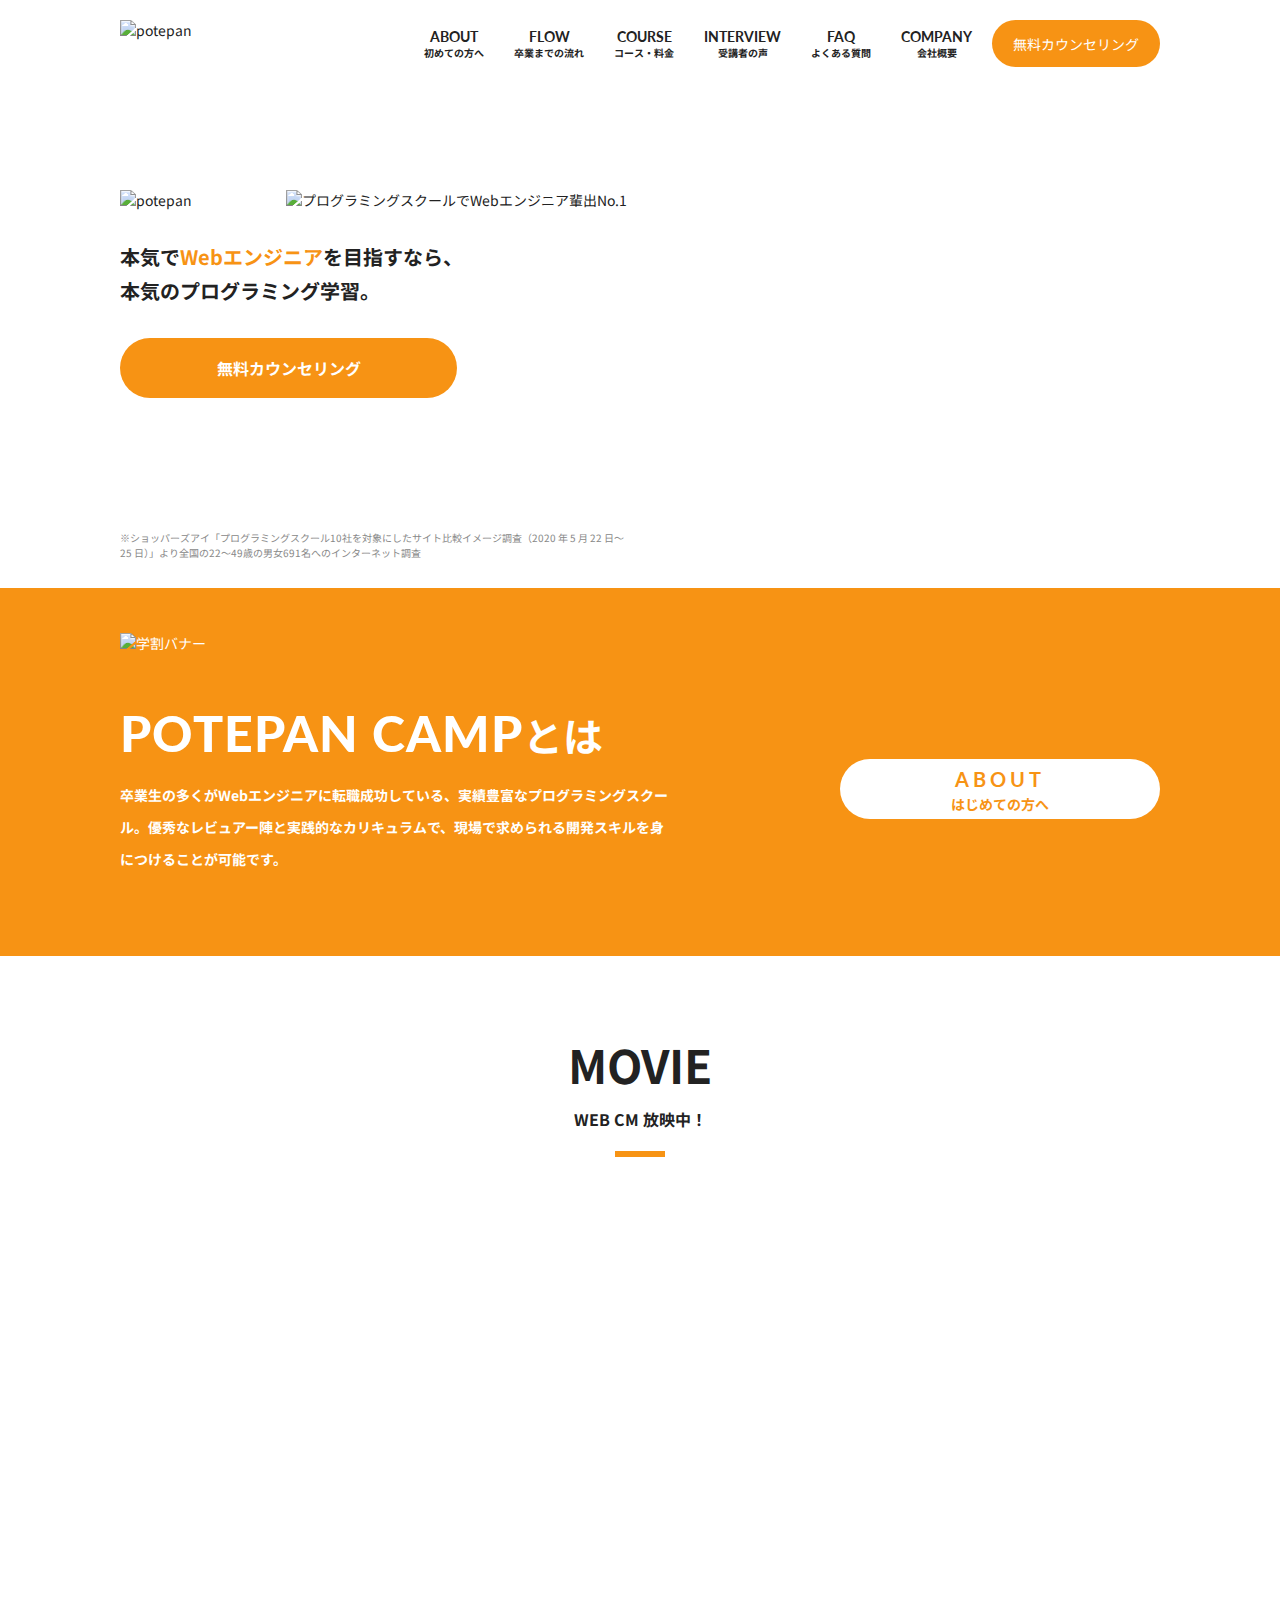
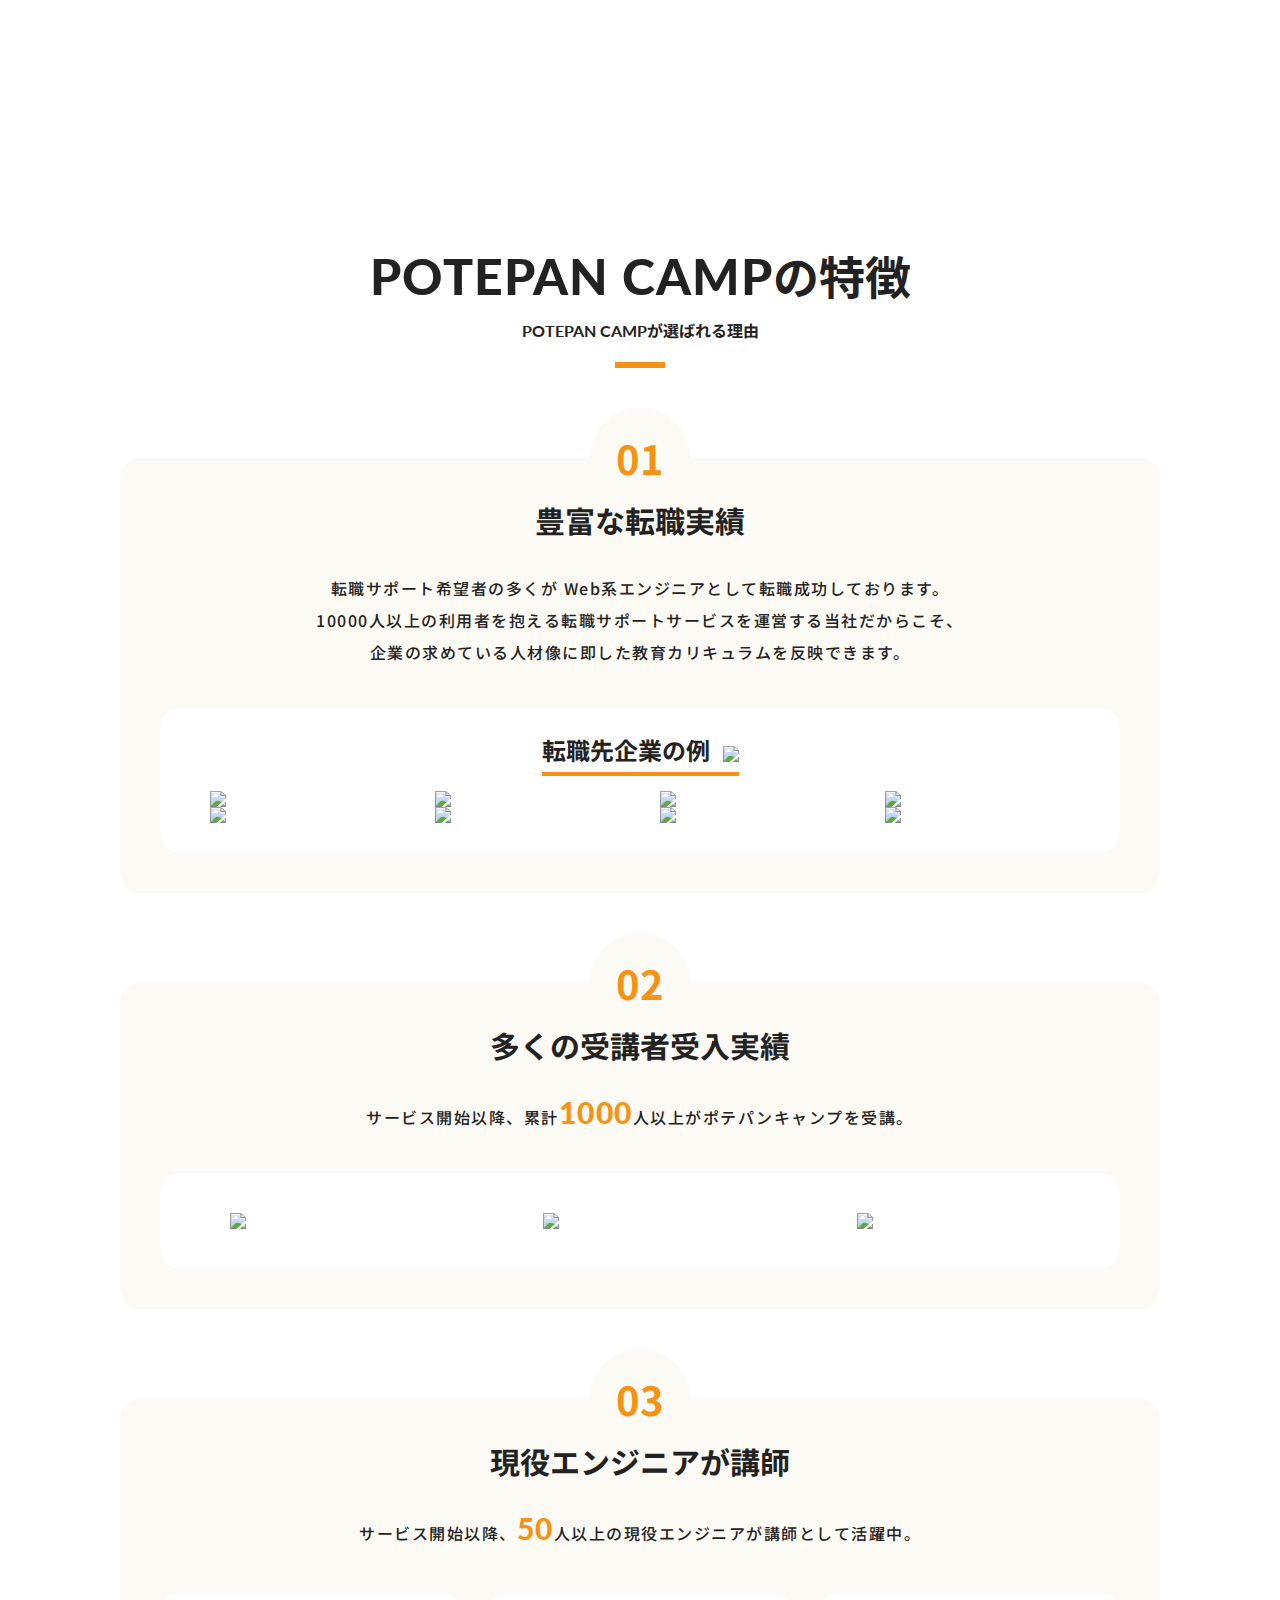
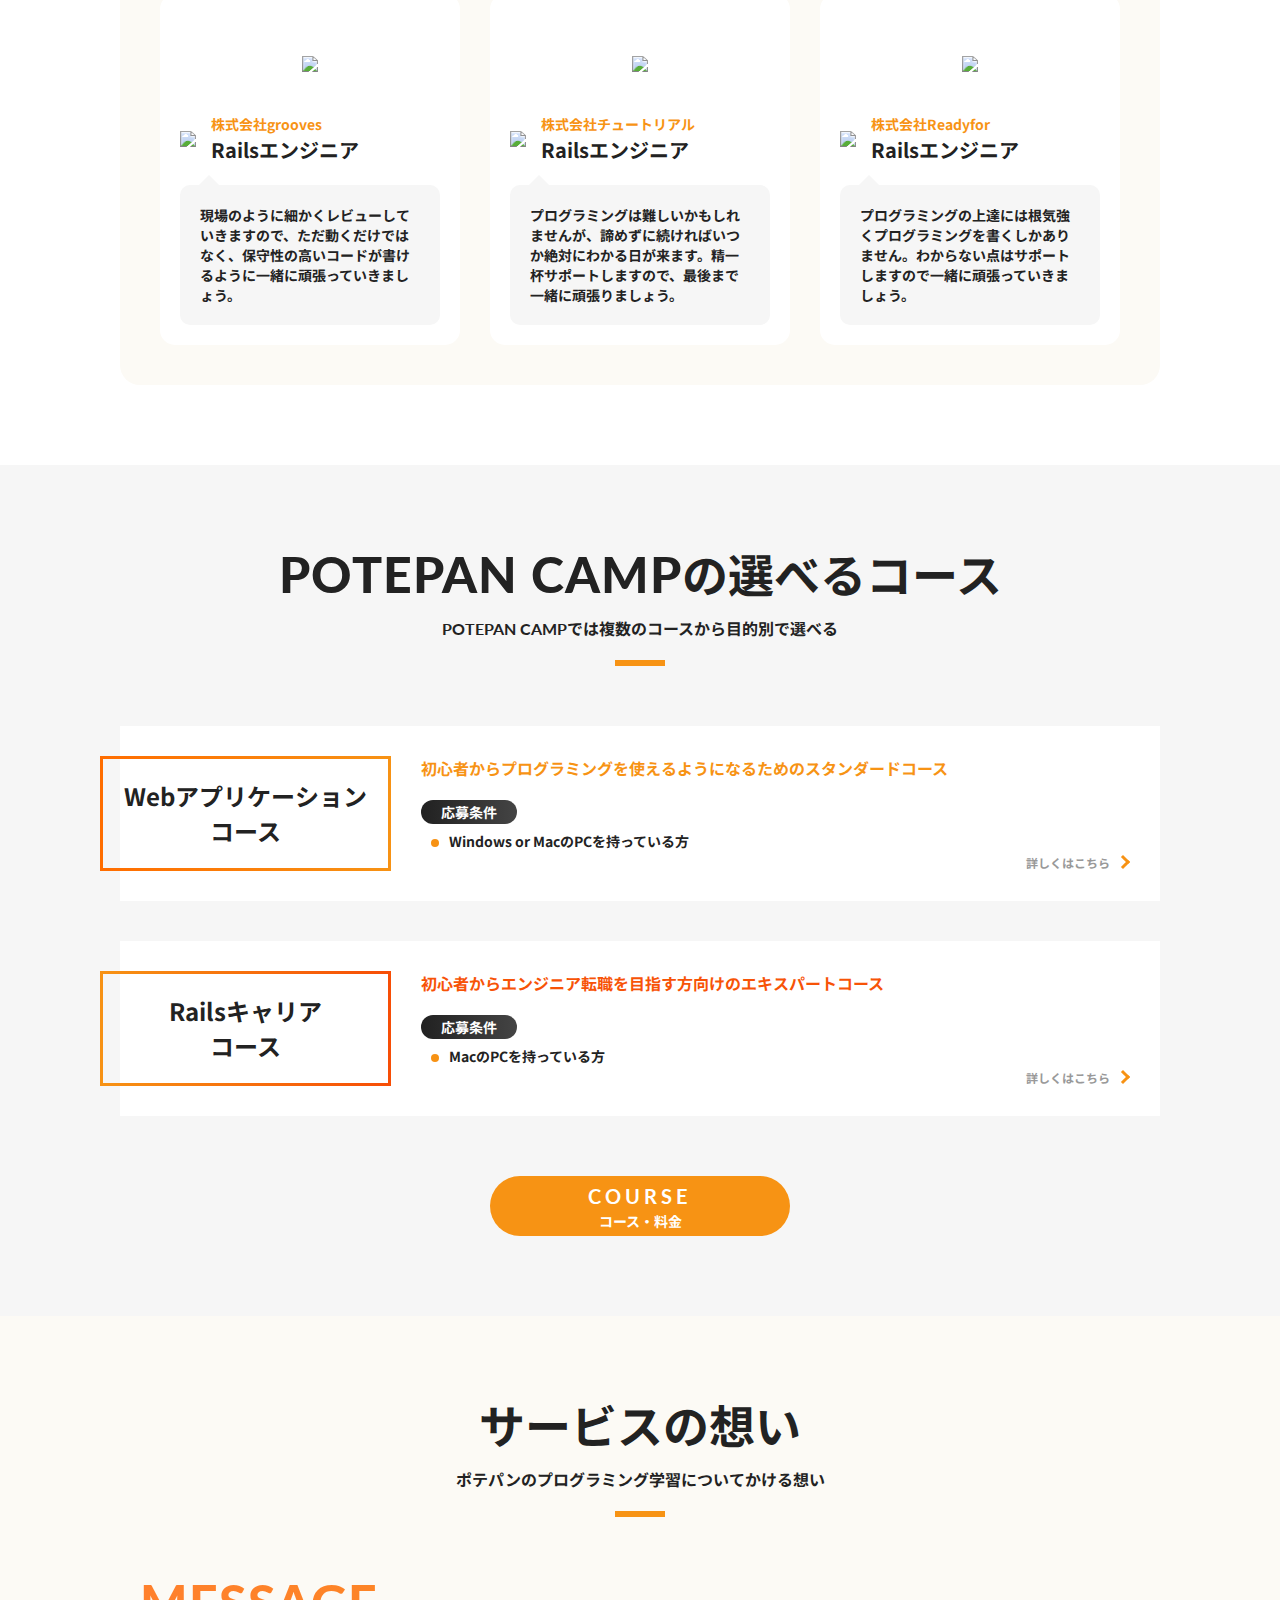
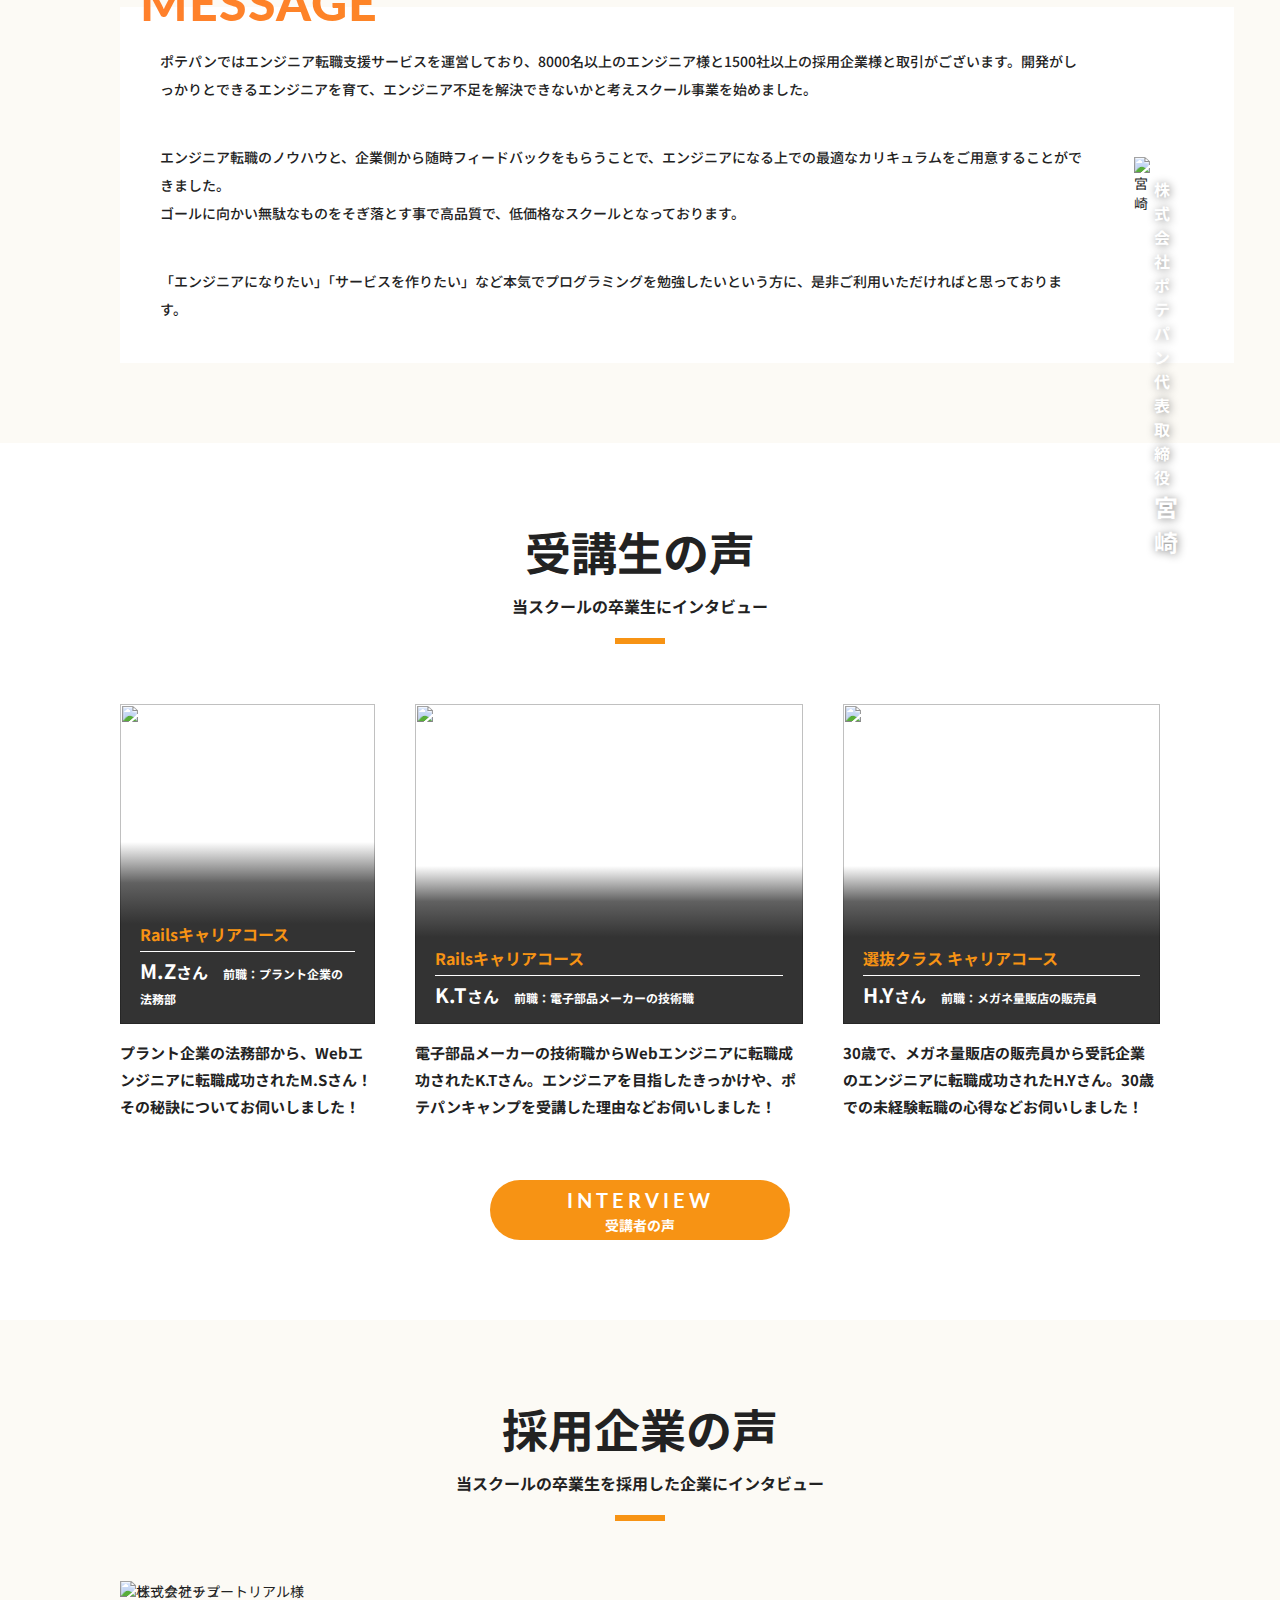
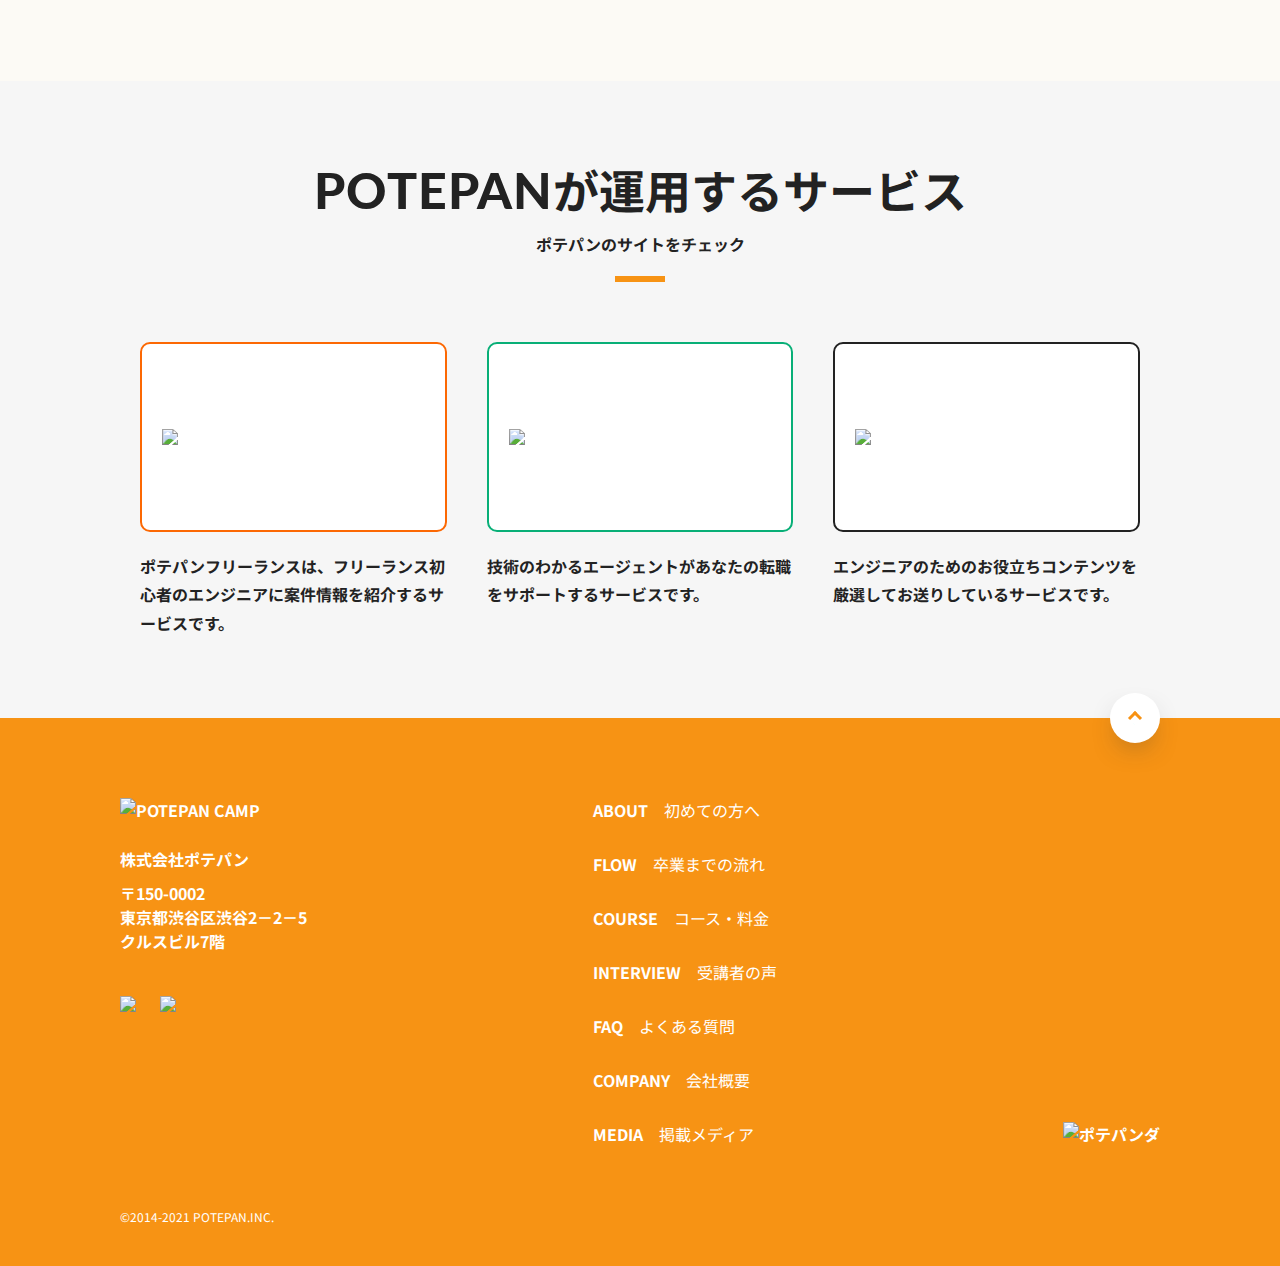
==== commit 51ec37ca: "pc-site finish almost" ====
--- a/index.html
+++ b/index.html
@@ -16,14 +16,14 @@
             <img class="header-logo" src="https://camp.potepan.com/wp-content/themes/potepancamp/assets/images/header-logo.png" alt="potepan">
           </a>
           <nav class="header-nav-items">
-            <ul>
+            <ul class="flex">
               <li class="header-nav-item"><a class="hover-opacity" href="https://camp.potepan.com/about"><span>ABOUT</span><span>初めての方へ</span></a></li>
               <li class="header-nav-item"><a class="hover-opacity" href="https://camp.potepan.com/flow"><span>FLOW</span><span>卒業までの流れ</span></a></li>
               <li class="header-nav-item"><a class="hover-opacity" href="https://camp.potepan.com/course"><span>COURSE</span><span>コース・料金</span></a></li>
               <li class="header-nav-item"><a class="hover-opacity" href="https://camp.potepan.com/interview"><span>INTERVIEW</span><span>受講者の声</span></a></li>
               <li class="header-nav-item"><a class="hover-opacity" href="https://camp.potepan.com/faq"><span>FAQ</span><span>よくある質問</span></a></li>
               <li class="header-nav-item"><a class="hover-opacity" href="https://camp.potepan.com/company"><span>COMPANY</span><span>会社概要</span></a></li>
-              <li class="nav-btn-outline">
+              <li class="nav-btn-outline flex">
                 <div class="nav-btn hover-opacity">
                   <a href="https://camp.potepan.com/contact"><span>無料カウンセリング<span></a>
                 </div>
@@ -50,7 +50,7 @@
           </p>
         </div>
       </section>
-      <section class="main-section about">
+      <section class="main-section bg-orange about">
         <div class="container">
           <div class="banner">
             <a href="https://camp.potepan.com/contact">
@@ -58,9 +58,9 @@
             </a>
           </div>
         </div>
-        <div class="about-content container">
+        <div class="about-content container flex">
           <div class="about-text">
-            <h1><span class="potepancamp">POTEPAN CAMP</span>とは</h1>
+            <h1><span class="english-heading">POTEPAN CAMP</span>とは</h1>
             <p>
               卒業生の多くがWebエンジニアに転職成功している、実績豊富なプログラミングスクール。優秀なレビュアー陣と実践的なカリキュラムで、現場で求められる開発スキルを身につけることが可能です。
             </p>
@@ -77,7 +77,7 @@
             <h2>MOVIE</h2>
             <p>WEB CM 放映中！</p>
           </header>
-          <div class="movie-content">
+          <div class="section-contents">
             <iframe width="836" height="470" src="https://www.youtube.com/embed/rHGR0bAlNC8" title="YouTube video player" frameborder="0" allow="accelerometer; autoplay; clipboard-write; encrypted-media; gyroscope; picture-in-picture" allowfullscreen></iframe>
           </div>
         </div>
@@ -85,167 +85,172 @@
       <section class="main-section features">
         <div class="container">
           <header class="section-header">
-            <h2><span class="potepancamp">POTEPAN CAMP</span>の特徴</h2>
+            <h2><span class="english-heading">POTEPAN CAMP</span>の特徴</h2>
             <p><span>POTEPAN CAMP</span>が選ばれる理由</p>
           </header>
-          <ol class="features-list">
-            <li class="feature jobs">
-              <p class="number">01</p>
-              <h3 class="feature-heading">豊富な転職実績</h3>
-              <p class="feature-text">
-                転職サポート希望者の多くが Web系エンジニアとして転職成功しております。</br>
-                10000人以上の利用者を抱える転職サポートサービスを運営する当社だからこそ、<br>
-                企業の求めている人材像に即した教育カリキュラムを反映できます。
-              </p>
-              <div class="examples jobs">
-                <div class="examples-heading">
-                  <h4>転職先企業の例</h4>
-                  <img src="https://camp.potepan.com/wp-content/themes/potepancamp/assets/images/desc-list-example-title.png">
+          <div class="section-contents">
+            
+            <ol class="features-list">
+              <li class="feature bg-beige jobs">
+                <p class="number bg-beige">01</p>
+                <h3 class="feature-heading">豊富な転職実績</h3>
+                <p class="feature-text">
+                  転職サポート希望者の多くが Web系エンジニアとして転職成功しております。</br>
+                  10000人以上の利用者を抱える転職サポートサービスを運営する当社だからこそ、<br>
+                  企業の求めている人材像に即した教育カリキュラムを反映できます。
+                </p>
+                <div class="examples jobs">
+                  <div class="examples-heading">
+                    <h4>転職先企業の例</h4>
+                    <img src="https://camp.potepan.com/wp-content/themes/potepancamp/assets/images/desc-list-example-title.png">
+                  </div>
+                  <ul class="examples-list jobs">
+                    <li><img src="https://camp.potepan.com/wp-content/themes/potepancamp/assets/images/example-company01.png"></li>
+                    <li><img src="https://camp.potepan.com/wp-content/themes/potepancamp/assets/images/example-company02.png"></li>
+                    <li><img src="https://camp.potepan.com/wp-content/themes/potepancamp/assets/images/engineer-conpany-3.png"></li>
+                    <li><img src="https://camp.potepan.com/wp-content/themes/potepancamp/assets/images/example-company04.png"></li>
+                    <li><img src="https://camp.potepan.com/wp-content/themes/potepancamp/assets/images/example-company05.png"></li>
+                    <li><img src="https://camp.potepan.com/wp-content/themes/potepancamp/assets/images/example-company06.png"></li>
+                    <li><img src="https://camp.potepan.com/wp-content/themes/potepancamp/assets/images/example-company07.png"></li>
+                    <li><img src="https://camp.potepan.com/wp-content/themes/potepancamp/assets/images/example-company08.png"></li>
+                  </ul>
                 </div>
-                <ul class="examples-list jobs">
-                  <li><img src="https://camp.potepan.com/wp-content/themes/potepancamp/assets/images/example-company01.png"></li>
-                  <li><img src="https://camp.potepan.com/wp-content/themes/potepancamp/assets/images/example-company02.png"></li>
-                  <li><img src="https://camp.potepan.com/wp-content/themes/potepancamp/assets/images/engineer-conpany-3.png"></li>
-                  <li><img src="https://camp.potepan.com/wp-content/themes/potepancamp/assets/images/example-company04.png"></li>
-                  <li><img src="https://camp.potepan.com/wp-content/themes/potepancamp/assets/images/example-company05.png"></li>
-                  <li><img src="https://camp.potepan.com/wp-content/themes/potepancamp/assets/images/example-company06.png"></li>
-                  <li><img src="https://camp.potepan.com/wp-content/themes/potepancamp/assets/images/example-company07.png"></li>
-                  <li><img src="https://camp.potepan.com/wp-content/themes/potepancamp/assets/images/example-company08.png"></li>
-                </ul>
-              </div>
-            </li>
-            <li class="feature students">
-              <p class="number">02</p>
-              <h3 class="feature-heading">多くの受講者受入実績</h3>
-              <p class="feature-text">
-                サービス開始以降、累計<span>1000</span>人以上がポテパンキャンプを受講。
-              </p>
-              <div class="examples students">
-                <ul class="examples-list students">
-                  <li><img src="https://camp.potepan.com/wp-content/themes/potepancamp/assets/images/example-data01@2x.png"></li>
-                  <li><img src="https://camp.potepan.com/wp-content/themes/potepancamp/assets/images/example-data02.png"></li>
-                  <li><img src="https://camp.potepan.com/wp-content/themes/potepancamp/assets/images/example-data03.png"></li>
-                </ul>
-              </div>
-            </li>
-            <li class="feature engineers">
-              <p class="number">03</p>
-              <h3 class="feature-heading">現役エンジニアが講師</h3>
-              <p class="feature-text">
-                サービス開始以降、<span>50</span>人以上の現役エンジニアが講師として活躍中。
-              </p>
-              <div class="examples engineers">
-                <ul class="examples-list engineers">
-                  <li>
-                    <div class="engineer">
-                      <div class="engineer-logo">
-                        <img src="https://camp.potepan.com/wp-content/themes/potepancamp/assets/images/engineer-conpany-logo01.png">
+              </li>
+              <li class="feature bg-beige students">
+                <p class="number bg-beige">02</p>
+                <h3 class="feature-heading">多くの受講者受入実績</h3>
+                <p class="feature-text">
+                  サービス開始以降、累計<span>1000</span>人以上がポテパンキャンプを受講。
+                </p>
+                <div class="examples students">
+                  <ul class="examples-list students">
+                    <li><img src="https://camp.potepan.com/wp-content/themes/potepancamp/assets/images/example-data01@2x.png"></li>
+                    <li><img src="https://camp.potepan.com/wp-content/themes/potepancamp/assets/images/example-data02.png"></li>
+                    <li><img src="https://camp.potepan.com/wp-content/themes/potepancamp/assets/images/example-data03.png"></li>
+                  </ul>
+                </div>
+              </li>
+              <li class="feature bg-beige engineers">
+                <p class="number bg-beige">03</p>
+                <h3 class="feature-heading">現役エンジニアが講師</h3>
+                <p class="feature-text">
+                  サービス開始以降、<span>50</span>人以上の現役エンジニアが講師として活躍中。
+                </p>
+                <div class="examples engineers">
+                  <ul class="examples-list engineers">
+                    <li>
+                      <div class="engineer flex">
+                        <div class="engineer-logo flex">
+                          <img src="https://camp.potepan.com/wp-content/themes/potepancamp/assets/images/engineer-conpany-logo01.png">
+                        </div>
+                        <div class="engineer-profile flex">
+                          <img src="https://camp.potepan.com/wp-content/themes/potepancamp/assets/images/engineer-logo01.png">
+                          <div class="engineer-name flex">
+                            <p>株式会社grooves</p>
+                            <p>Railsエンジニア</p>
+                          </div>
+                        </div>
+                        <div class="engineer-text">
+                          <p>現場のように細かくレビューしていきますので、ただ動くだけではなく、保守性の高いコードが書けるように一緒に頑張っていきましょう。</p>
+                        </div>
                       </div>
-                      <div class="engineer-profile">
-                        <img src="https://camp.potepan.com/wp-content/themes/potepancamp/assets/images/engineer-logo01.png">
-                        <div class="engineer-name">
-                          <p>株式会社grooves</p>
-                          <p>Railsエンジニア</p>
+                    </li>
+                    <li>
+                      <div class="engineer flex">
+                        <div class="engineer-logo flex">
+                          <img src="https://camp.potepan.com/wp-content/themes/potepancamp/assets/images/engineer-conpany-logo02.png">
+                        </div>
+                        <div class="engineer-profile flex">
+                          <img src="https://camp.potepan.com/wp-content/themes/potepancamp/assets/images/engineer-logo02.png">
+                          <div class="engineer-name flex">
+                            <p>株式会社チュートリアル</p>
+                            <p>Railsエンジニア</p>
+                          </div>
+                        </div>
+                        <div class="engineer-text">
+                          <p>プログラミングは難しいかもしれませんが、諦めずに続ければいつか絶対にわかる日が来ます。精一杯サポートしますので、最後まで一緒に頑張りましょう。</p>
                         </div>
                       </div>
-                      <div class="engineer-text">
-                        <p>現場のように細かくレビューしていきますので、ただ動くだけではなく、保守性の高いコードが書けるように一緒に頑張っていきましょう。</p>
+                    </li>
+                    <li>
+                      <div class="engineer flex">
+                        <div class="engineer-logo flex">
+                          <img src="https://camp.potepan.com/wp-content/themes/potepancamp/assets/images/engineer-conpany-logo03.png">
+                        </div>
+                        <div class="engineer-profile flex">
+                          <img src="https://camp.potepan.com/wp-content/themes/potepancamp/assets/images/engineer-logo03.png">
+                          <div class="engineer-name flex">
+                            <p>株式会社Readyfor</p>
+                            <p>Railsエンジニア</p>
+                          </div>
+                        </div>
+                        <div class="engineer-text">
+                          <p>プログラミングの上達には根気強くプログラミングを書くしかありません。わからない点はサポートしますので一緒に頑張っていきましょう。</p>
+                        </div>
                       </div>
+                    </li>
+                  </ul>
+                </div>
+              </li>
+            </ol>
+          </div>
+        </div>
+      </section>
+      <section class="main-section bg-gray courses">
+        <div class="container bg-img">
+          <header class="section-header">
+            <h2><span class="english-heading">POTEPAN CAMP</span>の選べるコース</h2>
+            <p><span>POTEPAN CAMP</span>では複数のコースから目的別で選べる</p>
+          </header>
+          <div class="section-contents">
+            <ul class="course-list">
+              <li>
+                <a class="flex" href="https://camp.potepan.com/course/#webapp">
+                  <div class="course-title flex web">
+                    <h3>Webアプリケーション</br>コース</h3>
+                  </div>
+                  <div class="course-contents">
+                    <p class="course-text web">初心者からプログラミングを使えるようになるためのスタンダードコース</p>
+                    <div class="conditions">
+                      <p class="conditions-title">応募条件</p>
+                      <p class="conditions-contents">Windows or MacのPCを持っている方</p>
                     </div>
-                  </li>
-                  <li>
-                    <div class="engineer">
-                      <div class="engineer-logo">
-                        <img src="https://camp.potepan.com/wp-content/themes/potepancamp/assets/images/engineer-conpany-logo02.png">
-                      </div>
-                      <div class="engineer-profile">
-                        <img src="https://camp.potepan.com/wp-content/themes/potepancamp/assets/images/engineer-logo02.png">
-                        <div class="engineer-name">
-                          <p>株式会社チュートリアル</p>
-                          <p>Railsエンジニア</p>
-                        </div>
-                      </div>
-                      <div class="engineer-text">
-                        <p>プログラミングは難しいかもしれませんが、諦めずに続ければいつか絶対にわかる日が来ます。精一杯サポートしますので、最後まで一緒に頑張りましょう。</p>
-                      </div>
+                    <p class="link">詳しくはこちら</p>
+                  </div>
+                </a>
+              </li>
+              <li>
+                <a class="flex" href="https://camp.potepan.com/course/#railscareer">
+                  <div class="course-title flex rails">
+                    <h3>Railsキャリア</br>コース</h3>
+                  </div>
+                  <div class="course-contents">
+                    <p class="course-text rails">初心者からエンジニア転職を目指す方向けのエキスパートコース</p>
+                    <div class="conditions">
+                      <p class="conditions-title">応募条件</p>
+                      <p class="conditions-contents">MacのPCを持っている方</p>
                     </div>
-                  </li>
-                  <li>
-                    <div class="engineer">
-                      <div class="engineer-logo">
-                        <img src="https://camp.potepan.com/wp-content/themes/potepancamp/assets/images/engineer-conpany-logo03.png">
-                      </div>
-                      <div class="engineer-profile">
-                        <img src="https://camp.potepan.com/wp-content/themes/potepancamp/assets/images/engineer-logo03.png">
-                        <div class="engineer-name">
-                          <p>株式会社Readyfor</p>
-                          <p>Railsエンジニア</p>
-                        </div>
-                      </div>
-                      <div class="engineer-text">
-                        <p>プログラミングの上達には根気強くプログラミングを書くしかありません。わからない点はサポートしますので一緒に頑張っていきましょう。</p>
-                      </div>
-                    </div>
-                  </li>
-                </ul>
-              </div>
-            </li>
-          </ol>
-        </div>
-      </section>
-      <section class="main-section courses">
-        <div class="container">
-          <header class="section-header">
-            <h2><span class="potepancamp">POTEPAN CAMP</span>の選べるコース</h2>
-            <p><span>POTEPAN CAMP</span>では複数のコースから目的別で選べる</p>
-          </header>
-          <ul class="course-list">
-            <li>
-              <a href="https://camp.potepan.com/course/#webapp">
-                <div class="course-title web">
-                  <h3>Webアプリケーション</br>コース</h3>
-                </div>
-                <div class="course-contents">
-                  <p class="course-text web">初心者からプログラミングを使えるようになるためのスタンダードコース</p>
-                  <div class="conditions">
-                    <p class="conditions-title">応募条件</p>
-                    <p class="conditions-contents">Windows or MacのPCを持っている方</p>
-                  </div>
-                  <p class="link">詳しくはこちら</p>
-                </div>
-              </a>
-            </li>
-            <li>
-              <a href="https://camp.potepan.com/course/#railscareer">
-                <div class="course-title rails">
-                  <h3>Railsキャリア</br>コース</h3>
-                </div>
-                <div class="course-contents">
-                  <p class="course-text rails">初心者からエンジニア転職を目指す方向けのエキスパートコース</p>
-                  <div class="conditions">
-                    <p class="conditions-title">応募条件</p>
-                    <p class="conditions-contents">Windows or MacのPCを持っている方</p>
-                  </div>
-                  <p class="link">詳しくはこちら</p>
-                </div>
-              </a>
-            </li>
-          </ul>
-          <a class="btn section-btn hover-opacity" href="https://camp.potepan.com/course">
-            <span>COURSE</span>
-            <span>コース・料金</span>
-          </a>
-        </div>
-      </section>
-      <section class="main-section message">
+                    <p class="link">詳しくはこちら</p>
+                  </div>
+                </a>
+              </li>
+            </ul>
+            <a class="btn section-btn hover-opacity" href="https://camp.potepan.com/course">
+              <span>COURSE</span>
+              <span>コース・料金</span>
+            </a>
+          </div>
+        </div>
+      </section>
+      <section class="main-section bg-beige message">
         <div class="container">
           <header class="section-header">
             <h2>サービスの想い</h2>
             <p>ポテパンのプログラミング学習についてかける想い</p>
           </header>
-          <div class="message-contents">
-            <h3 class="potepancamp">MESSAGE</h1>
-            <div class="message-content">
+          <div class="section-contents">
+            <h3 class="english-heading">MESSAGE</h1>
+            <div class="message-content flex">
               <div class="message-text">
                 <p>
                   ポテパンではエンジニア転職支援サービスを運営しており、8000名以上のエンジニア様と1500社以上の採用企業様と取引がございます。開発がしっかりとできるエンジニアを育て、エンジニア不足を解決できないかと考えスクール事業を始めました。
@@ -270,51 +275,143 @@
             <h2>受講生の声</h2>
             <p>当スクールの卒業生にインタビュー</p>
           </header>
-          <ul class="voices-list">
-            <li class="voice">
-              <a href="https://camp.potepan.com/interview/716">
-                <div class="voice-image">
-                  <img src="https://camp.potepan.com/wp-content/uploads/2021/04/水埜さん.jpg">
-                  <div class="voice-image-text">
-                    <p>Railsキャリアコース</p>
-                    <p><span>M.Z</span>さん<span>前職：プラント企業の法務部</span></p>
-                  </div>
-                </div>
-                <p>プラント企業の法務部から、Webエンジニアに転職成功されたM.Sさん！その秘訣についてお伺いしました！</p>
+          <div class="section-contents">
+            
+            <ul class="voices-list flex">
+              <li class="voice">
+                <a class="hover-parent" href="https://camp.potepan.com/interview/716">
+                  <div class="voice-image">
+                    <img class="scale-img" src="https://camp.potepan.com/wp-content/uploads/2021/04/水埜さん.jpg">
+                    <div class="voice-image-text">
+                      <p>Railsキャリアコース</p>
+                      <p><span>M.Z</span>さん<span>前職：プラント企業の法務部</span></p>
+                    </div>
+                  </div>
+                  <p class="color-text">プラント企業の法務部から、Webエンジニアに転職成功されたM.Sさん！その秘訣についてお伺いしました！</p>
+                </a>
+              </li>
+              <li class="voice">
+                <a class="hover-parent" href="https://camp.potepan.com/interview/708">
+                  <div class="voice-image">
+                    <img class="scale-img" src="https://camp.potepan.com/wp-content/uploads/2021/04/小松さん.jpg">
+                    <div class="voice-image-text">
+                      <p>Railsキャリアコース</p>
+                      <p><span>K.T</span>さん<span>前職：電子部品メーカーの技術職</span></p>
+                    </div>
+                  </div>
+                  <p class="color-text">電子部品メーカーの技術職からWebエンジニアに転職成功されたK.Tさん。エンジニアを目指したきっかけや、ポテパンキャンプを受講した理由などお伺いしました！</p>
+                </a>
+              </li>
+              <li class="voice">
+                <a class="hover-parent" href="https://camp.potepan.com/interview/691">
+                  <div class="voice-image">
+                    <img class="scale-img" src="https://camp.potepan.com/wp-content/uploads/2020/12/131478795_397238574816551_3842722825712242700_n.jpg">
+                    <div class="voice-image-text">
+                      <p>選抜クラス キャリアコース</p>
+                      <p><span>H.Y</span>さん<span>前職：メガネ量販店の販売員</span></p>
+                    </div>
+                  </div>
+                  <p class="color-text">30歳で、メガネ量販店の販売員から受託企業のエンジニアに転職成功されたH.Yさん。30歳での未経験転職の心得などお伺いしました！</p>
+                </a>
+              </li>
+            </ul>
+            <a class="btn section-btn hover-opacity" href="https://camp.potepan.com/interview">
+              <span>INTERVIEW</span>
+              <span>受講者の声</span>
+            </a>
+          </div>
+        </div>
+      </section>
+      <section class="main-section bg-beige company-interview">
+        <div class="container">
+          <header class="section-header">
+            <h2>採用企業の声</h2>
+            <p>当スクールの卒業生を採用した企業にインタビュー</p>
+          </header>
+          <div class="section-contents">
+            <a href="https://camp.potepan.com/corporation-interview-1">
+              <img class="company-img" src="https://camp.potepan.com/wp-content/themes/potepancamp/assets/images/corporation-interview/tutrial/thumbnail-pc.png" alt="株式会社チュートリアル様">
+              <img class="pick-up" src="https://camp.potepan.com/wp-content/themes/potepancamp/assets/images/corporation-interview/pickup.png" alt="ピックアップ">
+            </a>
+          </div>
+        </div>
+      </section>
+      <section class="main-section bg-gray services">
+        <div class="container bg-img">
+          <header class="section-header">
+            <h2><span class="english-heading">POTEPAN</span>が運用するサービス</h2>
+            <p>ポテパンのサイトをチェック</p>
+          </header>
+          <div class="section-contents">
+            <ul class="services-list flex">
+              <li class="service">
+                <a class="hover-parent" href="https://freelance.potepan.com/">
+                  <div class="service-image flex freelance">
+                    <img class="scale-img" src="https://camp.potepan.com/wp-content/themes/potepancamp/assets/images/service-media-thumbnail01.png">
+                  </div>
+                  <p class="color-text">ポテパンフリーランスは、フリーランス初心者のエンジニアに案件情報を紹介するサービスです。</p>
+                </a>
+              </li>
+              <li class="service">
+                <a class="hover-parent" href="https://career.potepan.com/">
+                  <div class="service-image flex career">
+                    <img class="scale-img" src="https://camp.potepan.com/wp-content/themes/potepancamp/assets/images/service-media-thumbnail02.png">
+                  </div>
+                  <p class="color-text">技術のわかるエージェントがあなたの転職をサポートするサービスです。</p>
+                </a>
+              </li>
+              <li class="service">
+                <a class="hover-parent" href="https://style.potepan.com/">
+                  <div class="service-image flex">
+                    <img class="scale-img" src="https://camp.potepan.com/wp-content/themes/potepancamp/assets/images/service-media-thumbnail04.png">
+                  </div>
+                  <p class="color-text">エンジニアのためのお役立ちコンテンツを厳選してお送りしているサービスです。</p>
+                </a>
+              </li>
+            </ul>
+          </div>
+        </div>
+      </section>
+    </main>
+    <footer class="footer bg-orange">
+      <div class="container">
+        <a class="page-top-btn flex" href="#">
+          <p class="arrow">page-top</p>
+        </a>
+        <div class="footer-contents flex">
+          <address class="company-info">
+            <a class="footer-logo hover-opacity" href="#">
+              <img src="https://camp.potepan.com/wp-content/themes/potepancamp/assets/images/footer-logo.png" alt="POTEPAN CAMP">
+            </a>
+            <p class="company-name">株式会社ポテパン</p>
+            <p>〒150-0002</br>東京都渋谷区渋谷2－2－5</br>クルスビル7階</p>
+            <div class="sns-link">
+              <a class="hover-opacity" href="https://www.facebook.com/potepan1/">
+                <img src="https://camp.potepan.com/wp-content/themes/potepancamp/assets/images/footer-social-facebook.png">
               </a>
-            </li>
-            <li class="voice">
-              <a href="https://camp.potepan.com/interview/708">
-                <div class="voice-image">
-                  <img src="https://camp.potepan.com/wp-content/uploads/2021/04/小松さん.jpg">
-                  <div class="voice-image-text">
-                    <p>Railsキャリアコース</p>
-                    <p><span>K.T</span>さん<span>前職：電子部品メーカーの技術職</span></p>
-                  </div>
-                </div>
-                <p>電子部品メーカーの技術職からWebエンジニアに転職成功されたK.Tさん。エンジニアを目指したきっかけや、ポテパンキャンプを受講した理由などお伺いしました！</p>
+              <a class="hover-opacity" href="https://twitter.com/potepan0901">
+                <img src="https://camp.potepan.com/wp-content/themes/potepancamp/assets/images/footer-social-twitter.png">
               </a>
-            </li>
-            <li class="voice">
-              <a href="https://camp.potepan.com/interview/691">
-                <div class="voice-image">
-                  <img src="https://camp.potepan.com/wp-content/uploads/2020/12/131478795_397238574816551_3842722825712242700_n.jpg">
-                  <div class="voice-image-text">
-                    <p>選抜クラス キャリアコース</p>
-                    <p><span>H.Y</span>さん<span>前職：メガネ量販店の販売員</span></p>
-                  </div>
-                </div>
-                <p>30歳で、メガネ量販店の販売員から受託企業のエンジニアに転職成功されたH.Yさん。30歳での未経験転職の心得などお伺いしました！</p>
-              </a>
-            </li>
+            </div>
+          </address>
+          <ul class="footer-nav">
+            <li><a href="https://camp.potepan.com/about">ABOUT<span>初めての方へ</span></a></li>
+            <li><a href="https://camp.potepan.com/flow">FLOW<span>卒業までの流れ</span></a></li>
+            <li><a href="https://camp.potepan.com/course">COURSE<span>コース・料金</span></a></li>
+            <li><a href="https://camp.potepan.com/interview">INTERVIEW<span>受講者の声</span></a></li>
+            <li><a href="https://camp.potepan.com/faq">FAQ<span>よくある質問</span></a></li>
+            <li><a href="https://camp.potepan.com/company">COMPANY<span>会社概要</span></a></li>
+            <li><a href="https://camp.potepan.com/media">MEDIA<span>掲載メディア</span></a></li>
           </ul>
-          <a class="btn section-btn hover-opacity" href="https://camp.potepan.com/interview">
-            <span>INTERVIEW</span>
-            <span>受講者の声</span>
-          </a>
-        </div>
-      </section>
-    </main>
+          <div class="footer-img">
+            <img src="https://camp.potepan.com/wp-content/themes/potepancamp/assets/images/footer-potepanda.png" alt="ポテパンダ">
+          </div>
+        </div>
+        <div class="footer-copyright">
+          <small>©2014-2021 POTEPAN.INC.</small>
+        </div>
+      </div>
+    </footer>
     
   </body>
 </html>--- a/style.css
+++ b/style.css
@@ -12,6 +12,11 @@
 }
 
 /*parts*/
+
+.flex {
+  display: flex;
+  align-items: center;
+}
 
 .clearfix::after {
   content: '';
@@ -64,6 +69,22 @@
   opacity: 0.7;
 }
 
+.hover-parent:hover .scale-img {
+  transform: scale(1.1);
+}
+
+.hover-parent:hover .color-text {
+  color: #f79314;
+}
+
+.scale-img {
+  transition: transform 0.2s;
+}
+
+.color-text {
+  transition: 0.2s;
+}
+
 /*header*/
 
 .header {
@@ -81,17 +102,8 @@
   width: 185px;
 }
 
-/*.header-logo:hover {*/
-/*  opacity: 0.7;*/
-/*}*/
-
 .header-nav-items {
   float: right;
-}
-
-.header-nav-items ul {
-  display: flex;
-  align-items: center;
 }
 
 .header-nav-item {
@@ -117,10 +129,6 @@
 .header-nav-item a > span:last-child {
   font-size: 1rem;
   display: block;
-}
-
-.nav-btn-outline {
-  display: flex;
 }
 
 .nav-btn {
@@ -131,10 +139,40 @@
   margin-left: 20px;
 }
 
+.bg-gray {
+  background: #f6f6f6;
+}
+
+.bg-beige {
+  background: #fcfaf5;
+}
+
+.bg-orange {
+  background: #f79314;
+  color: #fff;
+}
+
+.bg-img {
+  background-image: url('	https://camp.potepan.com/wp-content/themes/potepancamp/assets/images/bg-section-top-course.png');
+  background-size: 281px 275px;
+  background-repeat: no-repeat;
+  background-position: calc(100% - 50px) top;
+}
+
+.english-heading {
+  font-family: 'Lato', sans-serif;
+  font-size: 5rem;
+  font-weight: 900;
+  letter-spacing: 1px;
+}
+
 /*main*/
+
 .main-section {
   padding: 75px 0 80px 0;
 }
+
+/*main-section-header*/
 
 .section-header {
   display: flex;
@@ -165,12 +203,11 @@
   margin-top: 20px;
 }
 
-.potepancamp {
-  font-family: 'Lato', sans-serif;
-  font-size: 5rem;
-  font-weight: 900;
-  letter-spacing: 1px;
-}
+/*main-section-contents*/
+.section-contents {
+  margin-top: 60px;
+}
+
 
 /*top*/
 
@@ -228,8 +265,6 @@
 /*about*/
 
 .about {
-  background: #f79314;
-  color: #fff;
   padding-top: 45px;
 }
 
@@ -239,9 +274,7 @@
 }
 
 .about-content.container {
-  display: flex;
   justify-content: space-between;
-  align-items: center;
 }
 
 .about-text {
@@ -268,16 +301,14 @@
 
 /*movie*/
 
-.movie-content {
+.movie .section-contents {
   text-align: center;
-  margin-top: 60px;
 }
 
 /*features*/
 
 .feature {
   position: relative;
-  background: #fcfaf5;
   margin-top: 90px;
   padding: 40px;
   text-align: center;
@@ -296,7 +327,6 @@
   line-height: 100px;
   border-radius: 50%;
   text-align: center;
-  background: #fcfaf5;
   color: #f79314;
   font-size: 4rem;
   font-weight: bold;
@@ -405,8 +435,6 @@
 }
 
 .engineer {
-  display: flex;
-  align-items: center;
   flex-direction: column;
   background: #fff;
   padding: 20px;
@@ -417,8 +445,6 @@
 
 .engineer-logo {
   height: 100px;
-  display: flex;
-  align-items: center;
   justify-content: center;
 }
 
@@ -427,14 +453,12 @@
 }
 
 .engineer-profile {
-  display: flex;
-  align-items: center;
   width: 100%;
 }
 
 .engineer-name {
-  display: flex;
   flex-direction: column;
+  align-items: flex-start;
   line-height: 1.5;
   margin-left : 15px;
 }
@@ -469,37 +493,19 @@
 
 /*courses*/
 
-.courses {
-  background: #f6f6f6;
-}
-
-.courses .container {
-  background-image: url(../images/bg-section-top-course.png);
-  background-size: 281px 275px;
-  background-repeat: no-repeat;
-  background-position: calc(100% - 50px) top;
-  padding-top: 35px;
-}
-
-.course-list {
-  margin-top: 60px;
-}
-
 .course-list > li + li {
   margin-top: 40px;
 }
 
 .course-list a {
-  display: flex;
+  align-items: stretch;
   background: #fff;
   padding: 30px;
   font-weight: bold;
 }
 
 .course-title {
-  display: flex;
   justify-content: center;
-  align-items: center;
   width: 30%;
   margin: 0 30px 0 -50px;
   border: solid 3px;
@@ -592,15 +598,7 @@
 
 /*message*/
 
-.message {
-  background: #fcfaf5;
-}
-
-.message-contents {
-  margin-top: 60px;
-}
-
-.message-contents h3 {
+.message .section-contents h3 {
   color: #ff802c;
   background: -webkit-linear-gradient(0deg, #ff802c, #f79214);
   -webkit-background-clip: text;
@@ -612,8 +610,6 @@
 }
 
 .message-content {
-  display: flex;
-  align-items: center;
   margin-top: -20px;
   position: relative;
   
@@ -655,8 +651,8 @@
 /*voices*/
 
 .voices-list {
-  display: flex;
-  margin: 60px -20px 0 -20px;
+  align-items: stretch;
+  margin: 0 -20px;
 }
 
 .voice {
@@ -670,20 +666,10 @@
   overflow: hidden;
 }
 
-.voice a:hover {
-  color: #f79314;
-  transition: 0.2s;
-}
-
 .voice-image > img {
   width: 100%;
   height: 320px;
   object-fit: cover;
-}
-
-.voice-image > img:hover {
-  transform: scale(1.1);
-  transition: transform 0.2s;
 }
 
 .voice-image-text {
@@ -725,3 +711,168 @@
   line-height: 1.8;
 }
 
+/*company-interview*/
+
+
+.company-img {
+  width: 100%;
+}
+
+.company-interview .section-contents {
+  position: relative;
+}
+
+.pick-up {
+  position: absolute;
+  top: 0;
+  left: 0;
+  width: 121px;
+
+}
+
+/*services*/
+
+.services-list {
+  align-items: stretch;
+}
+
+.service {
+  width: calc(100% / 3);
+  padding: 0 20px;
+}
+
+.service-image {
+  background: #fff;
+  border-radius: 10px;
+  padding: 0 20px;
+  border: 2px solid;
+  height: 190px;
+}
+
+.service-image > img {
+  width: 100%;
+}
+
+.service p {
+  margin-top: 20px;
+  font-weight: bold;
+  font-size: 1.6rem;
+  line-height: 1.8;
+}
+
+.service > .hover-parent:hover .scale-img {
+  transform: scale(1.05);
+}
+
+.freelance {
+  border-color: #fc6803;
+}
+
+.career {
+  border-color: #08af77;
+}
+
+/*footer*/
+
+.footer {
+  padding: 80px 0 40px;
+}
+
+.footer .container {
+  position: relative;
+}
+
+.page-top-btn {
+  display: flex;
+  justify-content: center;
+  width: 50px;
+  height: 50px;
+  background: #fff;
+  border-radius: 50%;
+  color: #333;
+  box-shadow: 0 12px 30px -15px;
+  position: absolute;
+  top: -105px;
+  right: 50px;
+  transition: 0.2s;
+}
+
+.page-top-btn > .arrow {
+  height: 10px;
+  width: 10px;
+  border-left: solid 3px #f79214;
+  border-top: solid 3px #f79214;
+  transform: rotate(45deg);
+  overflow: hidden;
+}
+
+.page-top-btn:hover {
+  background: #f79214;
+}
+
+.page-top-btn:hover .arrow {
+  border-left: solid 3px #fff;
+  border-top: solid 3px #fff;
+}
+
+.footer-contents {
+  justify-content: space-between;
+  align-items: stretch;
+  font-size: 1.6rem;
+  font-weight: bold; 
+}
+
+.footer-logo {
+  display: inline-block;
+  max-width: 280px;
+}
+
+.footer-logo > img {
+  width: 100%;
+}
+
+.company-name {
+  margin: 25px 0 10px;
+}
+
+.sns-link {
+  margin-top: 35px;
+}
+
+.sns-link > a {
+  display: inline-block;
+  max-width: 60px;
+}
+
+.sns-link > a + a {
+  margin-left: 20px;
+}
+
+.sns-link > a > img {
+  width: 100%;
+}
+
+.footer-nav > li + li {
+  margin-top: 30px;
+}
+
+.footer-nav span {
+  font-weight: normal;
+  margin-left: 16px;
+}
+
+.footer-img {
+  align-self: flex-end;
+}
+
+.footer-img > img {
+  height: 70px;
+}
+
+.footer-copyright {
+  margin-top: 60px;  
+}
+
+.footer-copyright > small {
+  font-size: 1.2rem;
+}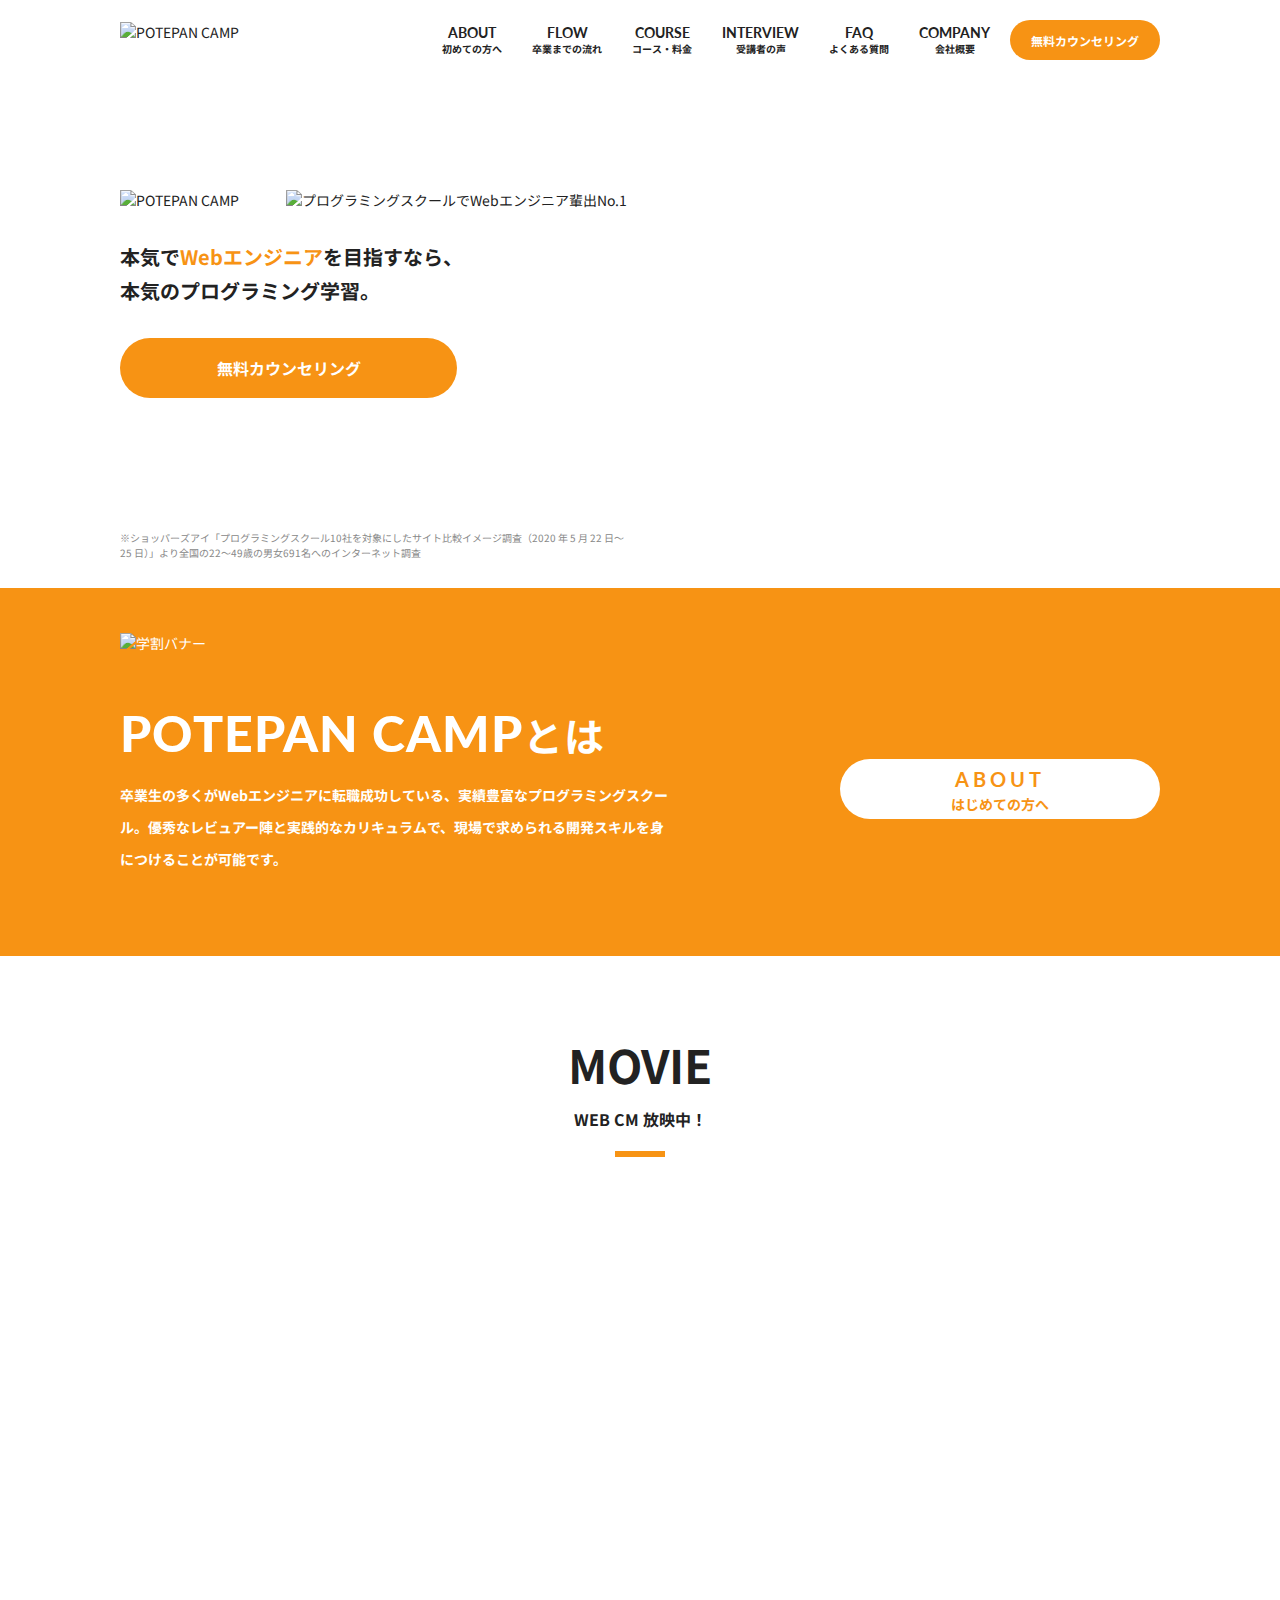
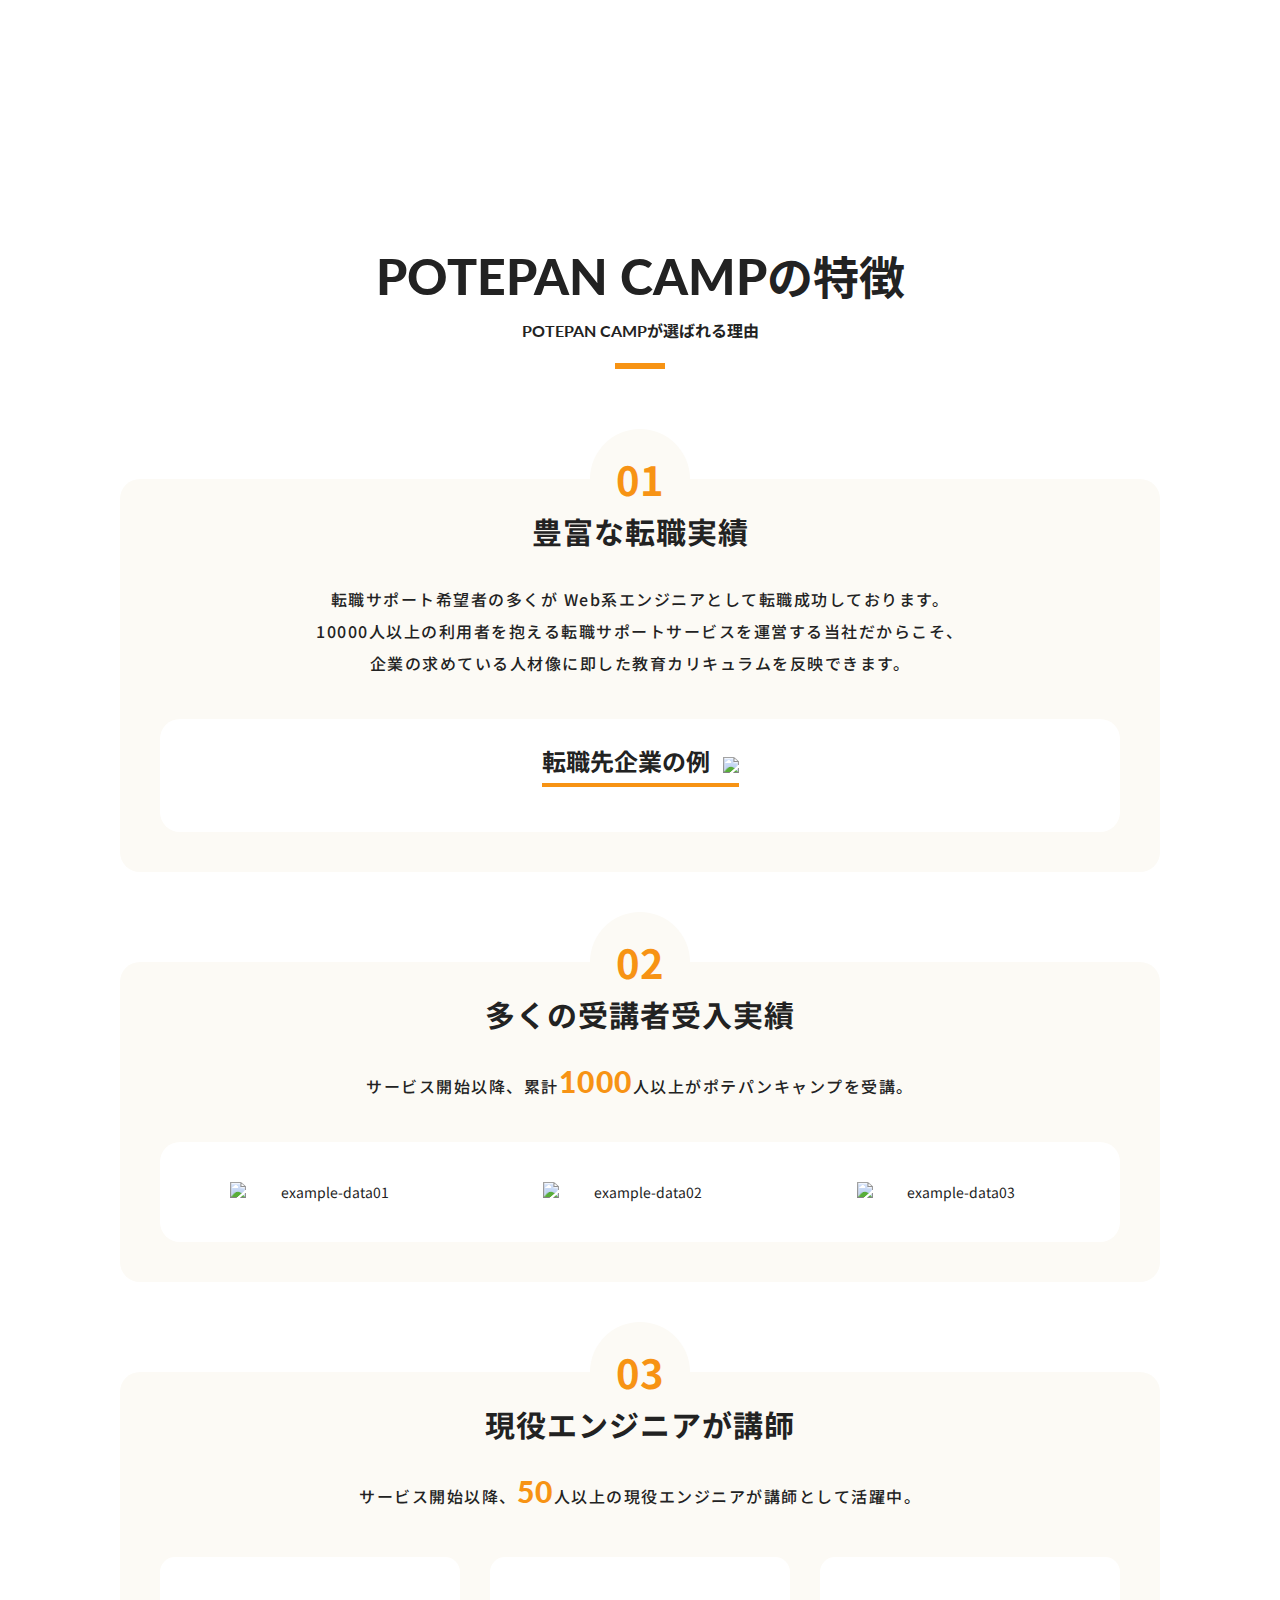
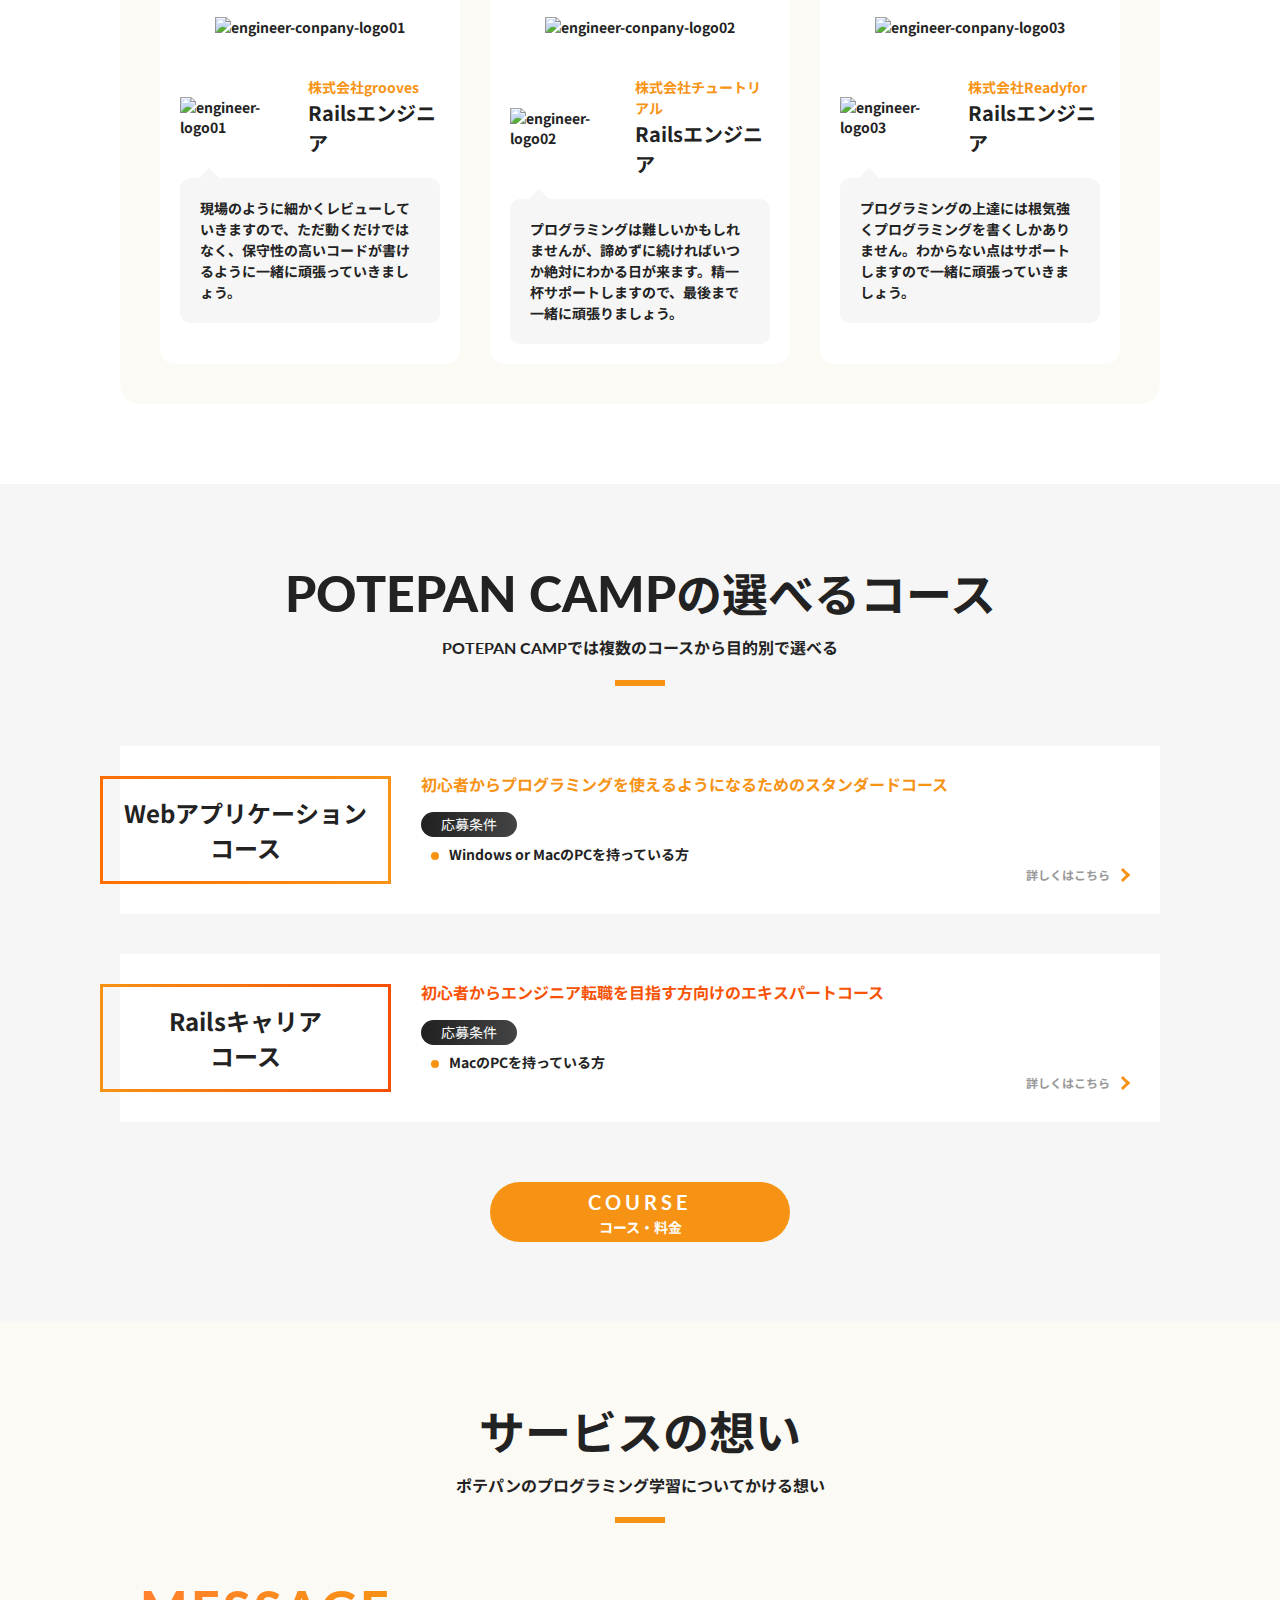
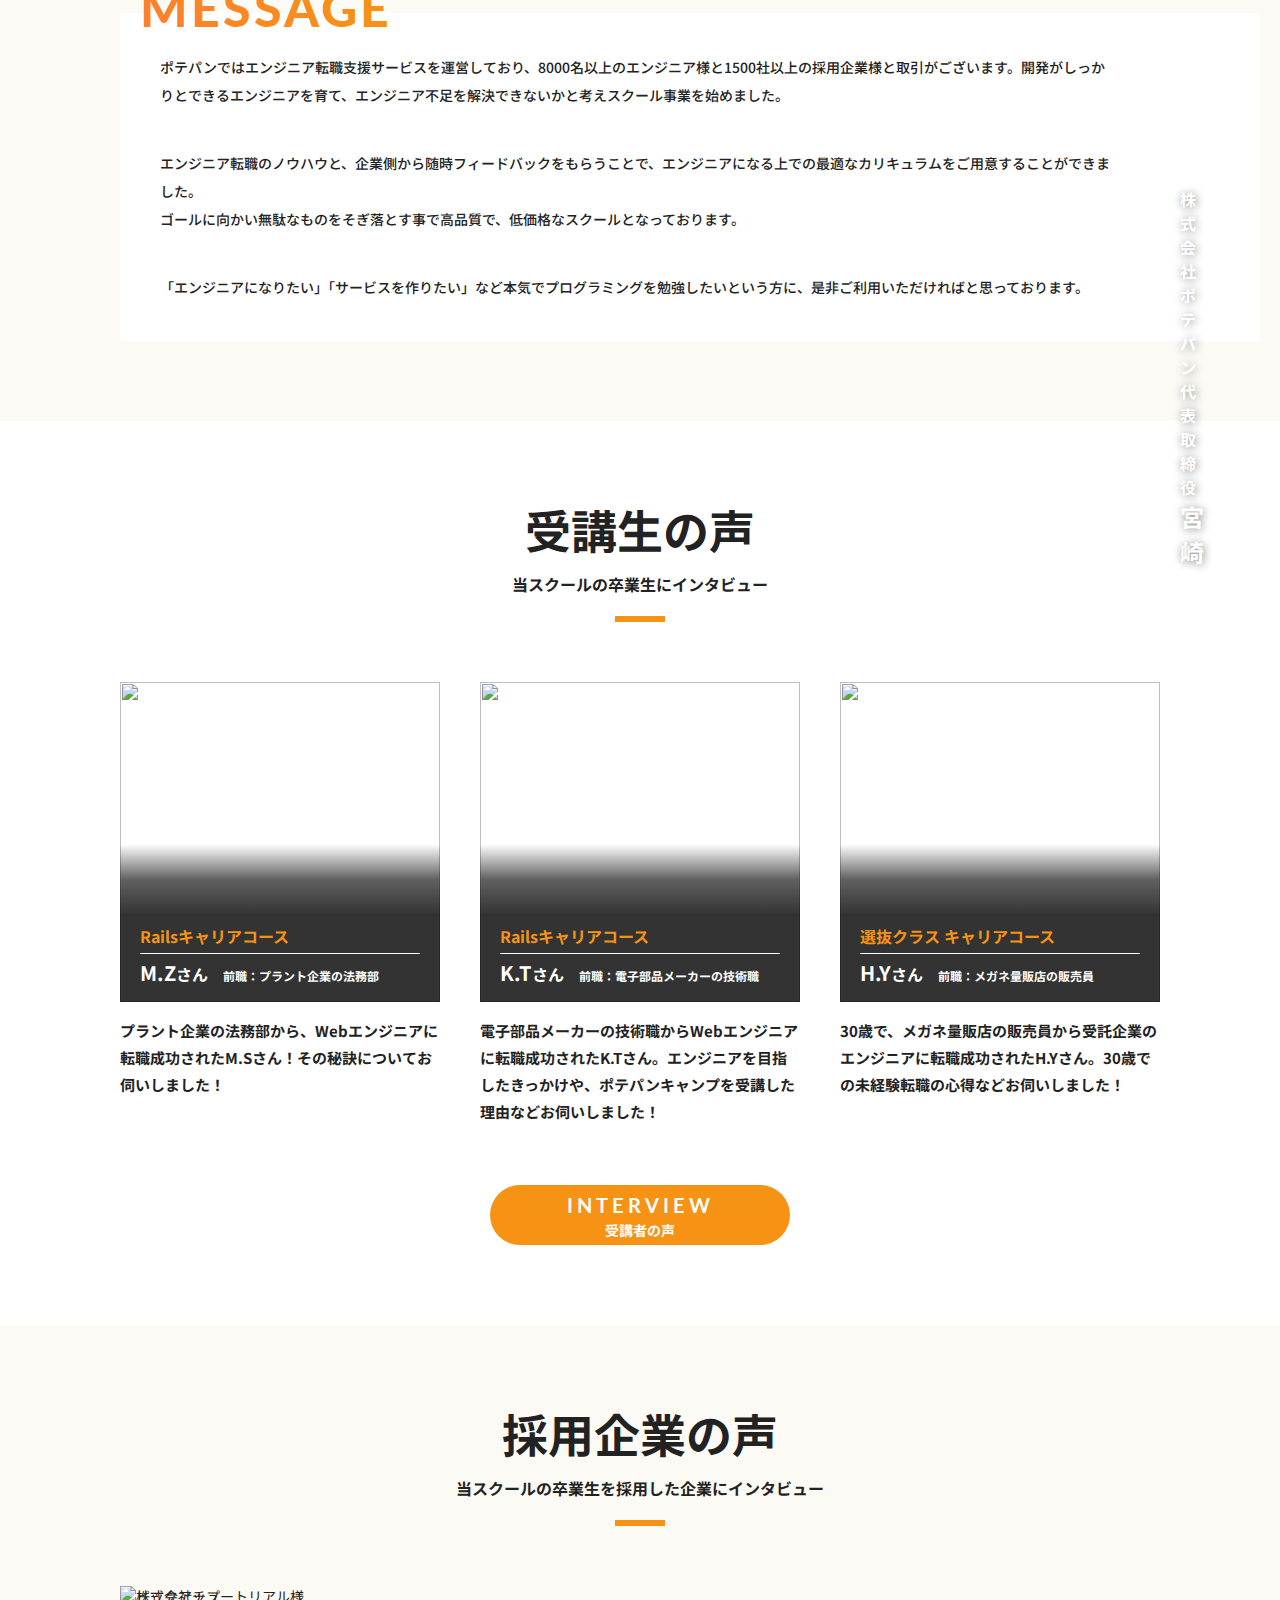
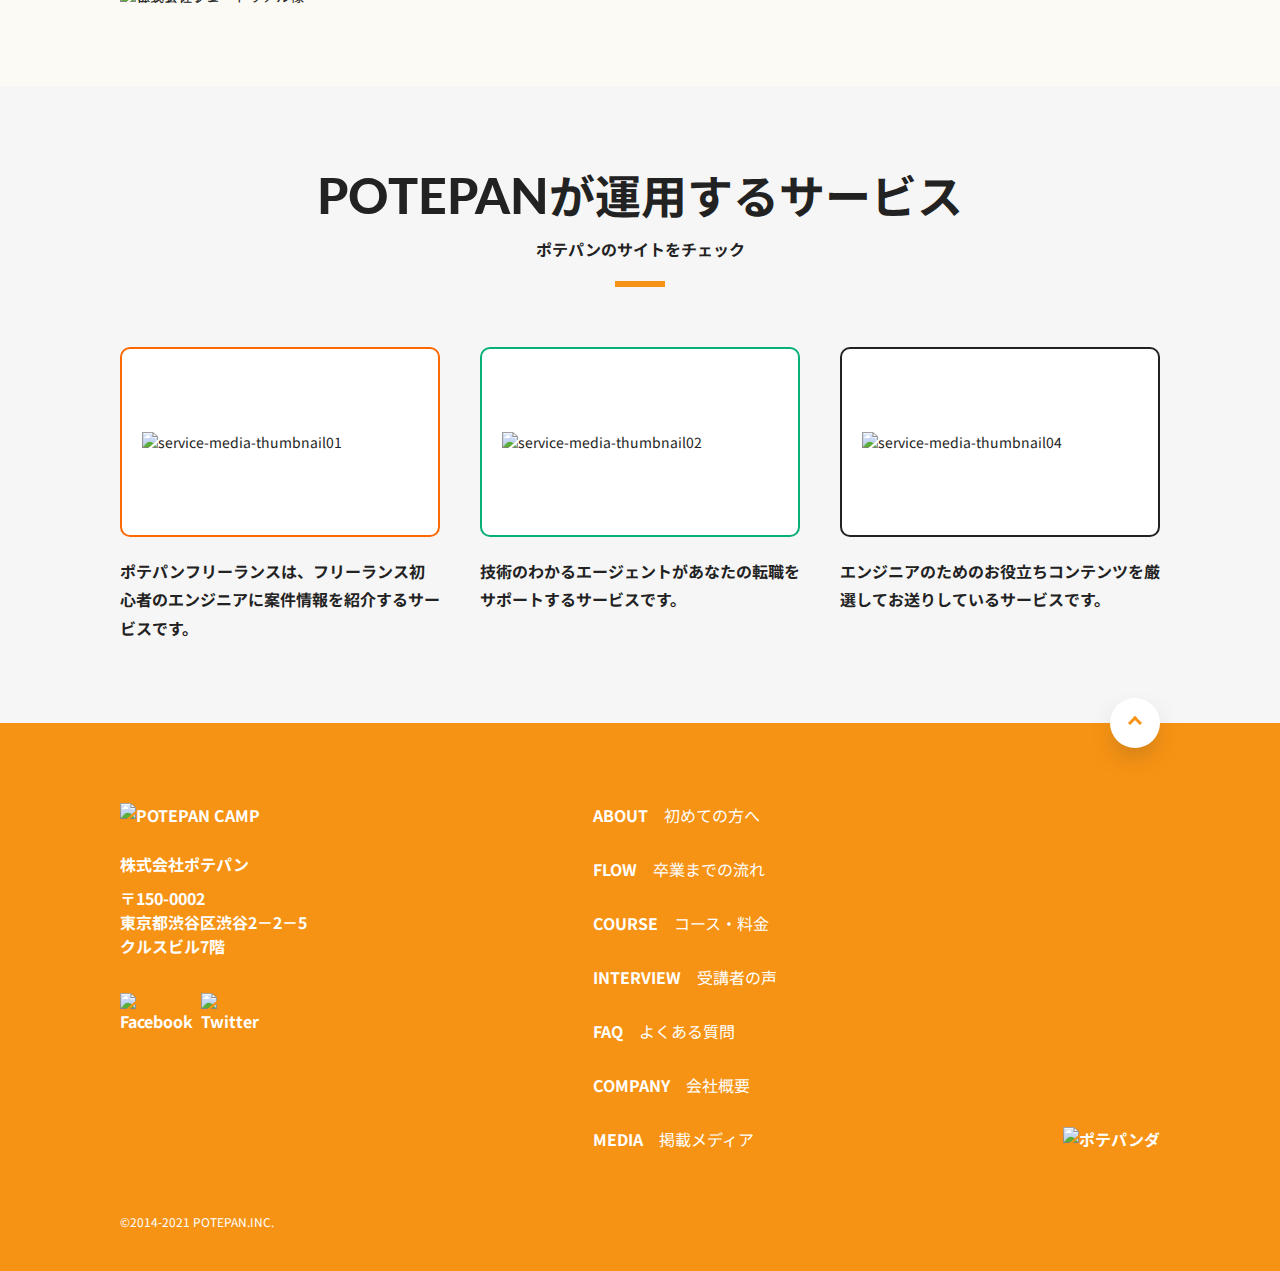
==== commit 7c2e279a: "tablet-mode on the way" ====
--- a/index.html
+++ b/index.html
@@ -2,6 +2,7 @@
 <html lang="ja">
   <head>
     <meta charset="utf-8">
+    <meta name="viewport" content="width=device-width, user-scalable=no, initial-scale=1.0, maximum-scale=1.0, minimum-scale=1.0">
     <title>サイト模写</title>
     <link href="https://fonts.googleapis.com/css?family=Lato:400,900%7CNoto+Sans+JP:400,500,700&display=swap" rel="stylesheet">
     
@@ -11,11 +12,16 @@
   <body>
     <header class="header">
       <div class="container">
-        <div class="header-nav clearfix">
+        <div class="header-nav flex">
           <a class="hover-opacity" href="#">
-            <img class="header-logo" src="https://camp.potepan.com/wp-content/themes/potepancamp/assets/images/header-logo.png" alt="potepan">
+            <img class="header-logo" src="https://camp.potepan.com/wp-content/themes/potepancamp/assets/images/header-logo.png" alt="POTEPAN CAMP">
           </a>
           <nav class="header-nav-items">
+            <div class="header-nav-hamburger">
+              <span class="header-nav-hamburger-line"></span>
+              <span class="header-nav-hamburger-line"></span>
+              <span class="header-nav-hamburger-line"></span>
+            </div>
             <ul class="flex">
               <li class="header-nav-item"><a class="hover-opacity" href="https://camp.potepan.com/about"><span>ABOUT</span><span>初めての方へ</span></a></li>
               <li class="header-nav-item"><a class="hover-opacity" href="https://camp.potepan.com/flow"><span>FLOW</span><span>卒業までの流れ</span></a></li>
@@ -23,9 +29,9 @@
               <li class="header-nav-item"><a class="hover-opacity" href="https://camp.potepan.com/interview"><span>INTERVIEW</span><span>受講者の声</span></a></li>
               <li class="header-nav-item"><a class="hover-opacity" href="https://camp.potepan.com/faq"><span>FAQ</span><span>よくある質問</span></a></li>
               <li class="header-nav-item"><a class="hover-opacity" href="https://camp.potepan.com/company"><span>COMPANY</span><span>会社概要</span></a></li>
-              <li class="nav-btn-outline flex">
+              <li class="nav-btn-outline">
                 <div class="nav-btn hover-opacity">
-                  <a href="https://camp.potepan.com/contact"><span>無料カウンセリング<span></a>
+                  <a class="flex" href="https://camp.potepan.com/contact">無料カウンセリング</a>
                 </div>
               </li>
             </ul>
@@ -40,7 +46,7 @@
             <div class="circle">
               <img src="https://camp.potepan.com/wp-content/themes/potepancamp/assets/images/home/badge-number1.svg" alt="プログラミングスクールでWebエンジニア輩出No.1">
             </div>
-            <img src="https://camp.potepan.com/wp-content/themes/potepancamp/assets/images/top-hero-logo.png" alt="potepan">
+            <img src="https://camp.potepan.com/wp-content/themes/potepancamp/assets/images/top-hero-logo.png" alt="POTEPAN CAMP">
             <h2>本気で<span>Webエンジニア</span>を目指すなら、</h2>
             <h2>本気のプログラミング学習。</h2>
             <a class="btn hover-opacity" href="https://camp.potepan.com/contact">無料カウンセリング</a>
@@ -89,14 +95,15 @@
             <p><span>POTEPAN CAMP</span>が選ばれる理由</p>
           </header>
           <div class="section-contents">
-            
             <ol class="features-list">
               <li class="feature bg-beige jobs">
                 <p class="number bg-beige">01</p>
                 <h3 class="feature-heading">豊富な転職実績</h3>
                 <p class="feature-text">
-                  転職サポート希望者の多くが Web系エンジニアとして転職成功しております。</br>
-                  10000人以上の利用者を抱える転職サポートサービスを運営する当社だからこそ、<br>
+                  転職サポート希望者の多くが Web系エンジニアとして転職成功しております。
+                  <br>
+                  10000人以上の利用者を抱える転職サポートサービスを運営する当社だからこそ、
+                  <br>
                   企業の求めている人材像に即した教育カリキュラムを反映できます。
                 </p>
                 <div class="examples jobs">
@@ -105,14 +112,14 @@
                     <img src="https://camp.potepan.com/wp-content/themes/potepancamp/assets/images/desc-list-example-title.png">
                   </div>
                   <ul class="examples-list jobs">
-                    <li><img src="https://camp.potepan.com/wp-content/themes/potepancamp/assets/images/example-company01.png"></li>
-                    <li><img src="https://camp.potepan.com/wp-content/themes/potepancamp/assets/images/example-company02.png"></li>
-                    <li><img src="https://camp.potepan.com/wp-content/themes/potepancamp/assets/images/engineer-conpany-3.png"></li>
-                    <li><img src="https://camp.potepan.com/wp-content/themes/potepancamp/assets/images/example-company04.png"></li>
-                    <li><img src="https://camp.potepan.com/wp-content/themes/potepancamp/assets/images/example-company05.png"></li>
-                    <li><img src="https://camp.potepan.com/wp-content/themes/potepancamp/assets/images/example-company06.png"></li>
-                    <li><img src="https://camp.potepan.com/wp-content/themes/potepancamp/assets/images/example-company07.png"></li>
-                    <li><img src="https://camp.potepan.com/wp-content/themes/potepancamp/assets/images/example-company08.png"></li>
+                    <li><img src="https://camp.potepan.com/wp-content/themes/potepancamp/assets/images/example-company01.png" alt></li>
+                    <li><img src="https://camp.potepan.com/wp-content/themes/potepancamp/assets/images/example-company02.png" alt></li>
+                    <li><img src="https://camp.potepan.com/wp-content/themes/potepancamp/assets/images/engineer-conpany-3.png" alt></li>
+                    <li><img src="https://camp.potepan.com/wp-content/themes/potepancamp/assets/images/example-company04.png" alt></li>
+                    <li><img src="https://camp.potepan.com/wp-content/themes/potepancamp/assets/images/example-company05.png" alt></li>
+                    <li><img src="https://camp.potepan.com/wp-content/themes/potepancamp/assets/images/example-company06.png" alt></li>
+                    <li><img src="https://camp.potepan.com/wp-content/themes/potepancamp/assets/images/example-company07.png" alt></li>
+                    <li><img src="https://camp.potepan.com/wp-content/themes/potepancamp/assets/images/example-company08.png" alt></li>
                   </ul>
                 </div>
               </li>
@@ -124,9 +131,9 @@
                 </p>
                 <div class="examples students">
                   <ul class="examples-list students">
-                    <li><img src="https://camp.potepan.com/wp-content/themes/potepancamp/assets/images/example-data01@2x.png"></li>
-                    <li><img src="https://camp.potepan.com/wp-content/themes/potepancamp/assets/images/example-data02.png"></li>
-                    <li><img src="https://camp.potepan.com/wp-content/themes/potepancamp/assets/images/example-data03.png"></li>
+                    <li><img src="https://camp.potepan.com/wp-content/themes/potepancamp/assets/images/example-data01@2x.png" alt="example-data01"></li>
+                    <li><img src="https://camp.potepan.com/wp-content/themes/potepancamp/assets/images/example-data02.png" alt="example-data02"></li>
+                    <li><img src="https://camp.potepan.com/wp-content/themes/potepancamp/assets/images/example-data03.png" alt="example-data03"></li>
                   </ul>
                 </div>
               </li>
@@ -141,10 +148,10 @@
                     <li>
                       <div class="engineer flex">
                         <div class="engineer-logo flex">
-                          <img src="https://camp.potepan.com/wp-content/themes/potepancamp/assets/images/engineer-conpany-logo01.png">
+                          <img src="https://camp.potepan.com/wp-content/themes/potepancamp/assets/images/engineer-conpany-logo01.png" alt="engineer-conpany-logo01">
                         </div>
                         <div class="engineer-profile flex">
-                          <img src="https://camp.potepan.com/wp-content/themes/potepancamp/assets/images/engineer-logo01.png">
+                          <img src="https://camp.potepan.com/wp-content/themes/potepancamp/assets/images/engineer-logo01.png" alt="engineer-logo01">
                           <div class="engineer-name flex">
                             <p>株式会社grooves</p>
                             <p>Railsエンジニア</p>
@@ -158,10 +165,10 @@
                     <li>
                       <div class="engineer flex">
                         <div class="engineer-logo flex">
-                          <img src="https://camp.potepan.com/wp-content/themes/potepancamp/assets/images/engineer-conpany-logo02.png">
+                          <img src="https://camp.potepan.com/wp-content/themes/potepancamp/assets/images/engineer-conpany-logo02.png" alt="engineer-conpany-logo02">
                         </div>
                         <div class="engineer-profile flex">
-                          <img src="https://camp.potepan.com/wp-content/themes/potepancamp/assets/images/engineer-logo02.png">
+                          <img src="https://camp.potepan.com/wp-content/themes/potepancamp/assets/images/engineer-logo02.png" alt="engineer-logo02">
                           <div class="engineer-name flex">
                             <p>株式会社チュートリアル</p>
                             <p>Railsエンジニア</p>
@@ -175,10 +182,10 @@
                     <li>
                       <div class="engineer flex">
                         <div class="engineer-logo flex">
-                          <img src="https://camp.potepan.com/wp-content/themes/potepancamp/assets/images/engineer-conpany-logo03.png">
+                          <img src="https://camp.potepan.com/wp-content/themes/potepancamp/assets/images/engineer-conpany-logo03.png" alt="engineer-conpany-logo03">
                         </div>
                         <div class="engineer-profile flex">
-                          <img src="https://camp.potepan.com/wp-content/themes/potepancamp/assets/images/engineer-logo03.png">
+                          <img src="https://camp.potepan.com/wp-content/themes/potepancamp/assets/images/engineer-logo03.png" alt="engineer-logo03">
                           <div class="engineer-name flex">
                             <p>株式会社Readyfor</p>
                             <p>Railsエンジニア</p>
@@ -205,9 +212,9 @@
           <div class="section-contents">
             <ul class="course-list">
               <li>
-                <a class="flex" href="https://camp.potepan.com/course/#webapp">
+                <a class="flex hover-parent" href="https://camp.potepan.com/course/#webapp">
                   <div class="course-title flex web">
-                    <h3>Webアプリケーション</br>コース</h3>
+                    <h3>Webアプリケーション<br>コース</h3>
                   </div>
                   <div class="course-contents">
                     <p class="course-text web">初心者からプログラミングを使えるようになるためのスタンダードコース</p>
@@ -215,14 +222,14 @@
                       <p class="conditions-title">応募条件</p>
                       <p class="conditions-contents">Windows or MacのPCを持っている方</p>
                     </div>
-                    <p class="link">詳しくはこちら</p>
+                    <p class="link color-text">詳しくはこちら</p>
                   </div>
                 </a>
               </li>
               <li>
-                <a class="flex" href="https://camp.potepan.com/course/#railscareer">
+                <a class="flex hover-parent" href="https://camp.potepan.com/course/#railscareer">
                   <div class="course-title flex rails">
-                    <h3>Railsキャリア</br>コース</h3>
+                    <h3>Railsキャリア<br>コース</h3>
                   </div>
                   <div class="course-contents">
                     <p class="course-text rails">初心者からエンジニア転職を目指す方向けのエキスパートコース</p>
@@ -230,7 +237,7 @@
                       <p class="conditions-title">応募条件</p>
                       <p class="conditions-contents">MacのPCを持っている方</p>
                     </div>
-                    <p class="link">詳しくはこちら</p>
+                    <p class="link color-text">詳しくはこちら</p>
                   </div>
                 </a>
               </li>
@@ -256,14 +263,14 @@
                   ポテパンではエンジニア転職支援サービスを運営しており、8000名以上のエンジニア様と1500社以上の採用企業様と取引がございます。開発がしっかりとできるエンジニアを育て、エンジニア不足を解決できないかと考えスクール事業を始めました。
                 </p>
                 <p>
-                  エンジニア転職のノウハウと、企業側から随時フィードバックをもらうことで、エンジニアになる上での最適なカリキュラムをご用意することができました。</br>
+                  エンジニア転職のノウハウと、企業側から随時フィードバックをもらうことで、エンジニアになる上での最適なカリキュラムをご用意することができました。<br>
                   ゴールに向かい無駄なものをそぎ落とす事で高品質で、低価格なスクールとなっております。
                 </p>
                 <p>「エンジニアになりたい」「サービスを作りたい」など本気でプログラミングを勉強したいという方に、是非ご利用いただければと思っております。</p>
               </div>
               <div class="message-image">
-                <p>株式会社ポテパン</br>代表取締役<span>宮崎</span></p>
-                <img src="https://camp.potepan.com/wp-content/themes/potepancamp/assets/images/message-thumbnail.png" alt="宮崎">
+                <p>株式会社ポテパン<br>代表取締役<span>宮崎</span></p>
+                <img src="https://camp.potepan.com/wp-content/themes/potepancamp/assets/images/message-thumbnail.png" alt>
               </div>
             </div>
           </div>
@@ -281,7 +288,7 @@
               <li class="voice">
                 <a class="hover-parent" href="https://camp.potepan.com/interview/716">
                   <div class="voice-image">
-                    <img class="scale-img" src="https://camp.potepan.com/wp-content/uploads/2021/04/水埜さん.jpg">
+                    <img class="scale-img" src="https://camp.potepan.com/wp-content/uploads/2021/04/水埜さん.jpg" alt>
                     <div class="voice-image-text">
                       <p>Railsキャリアコース</p>
                       <p><span>M.Z</span>さん<span>前職：プラント企業の法務部</span></p>
@@ -293,7 +300,7 @@
               <li class="voice">
                 <a class="hover-parent" href="https://camp.potepan.com/interview/708">
                   <div class="voice-image">
-                    <img class="scale-img" src="https://camp.potepan.com/wp-content/uploads/2021/04/小松さん.jpg">
+                    <img class="scale-img" src="https://camp.potepan.com/wp-content/uploads/2021/04/小松さん.jpg" alt>
                     <div class="voice-image-text">
                       <p>Railsキャリアコース</p>
                       <p><span>K.T</span>さん<span>前職：電子部品メーカーの技術職</span></p>
@@ -305,7 +312,7 @@
               <li class="voice">
                 <a class="hover-parent" href="https://camp.potepan.com/interview/691">
                   <div class="voice-image">
-                    <img class="scale-img" src="https://camp.potepan.com/wp-content/uploads/2020/12/131478795_397238574816551_3842722825712242700_n.jpg">
+                    <img class="scale-img" src="https://camp.potepan.com/wp-content/uploads/2020/12/131478795_397238574816551_3842722825712242700_n.jpg" alt>
                     <div class="voice-image-text">
                       <p>選抜クラス キャリアコース</p>
                       <p><span>H.Y</span>さん<span>前職：メガネ量販店の販売員</span></p>
@@ -347,7 +354,7 @@
               <li class="service">
                 <a class="hover-parent" href="https://freelance.potepan.com/">
                   <div class="service-image flex freelance">
-                    <img class="scale-img" src="https://camp.potepan.com/wp-content/themes/potepancamp/assets/images/service-media-thumbnail01.png">
+                    <img class="scale-img" src="https://camp.potepan.com/wp-content/themes/potepancamp/assets/images/service-media-thumbnail01.png" alt="service-media-thumbnail01">
                   </div>
                   <p class="color-text">ポテパンフリーランスは、フリーランス初心者のエンジニアに案件情報を紹介するサービスです。</p>
                 </a>
@@ -355,7 +362,7 @@
               <li class="service">
                 <a class="hover-parent" href="https://career.potepan.com/">
                   <div class="service-image flex career">
-                    <img class="scale-img" src="https://camp.potepan.com/wp-content/themes/potepancamp/assets/images/service-media-thumbnail02.png">
+                    <img class="scale-img" src="https://camp.potepan.com/wp-content/themes/potepancamp/assets/images/service-media-thumbnail02.png" alt="service-media-thumbnail02">
                   </div>
                   <p class="color-text">技術のわかるエージェントがあなたの転職をサポートするサービスです。</p>
                 </a>
@@ -363,7 +370,7 @@
               <li class="service">
                 <a class="hover-parent" href="https://style.potepan.com/">
                   <div class="service-image flex">
-                    <img class="scale-img" src="https://camp.potepan.com/wp-content/themes/potepancamp/assets/images/service-media-thumbnail04.png">
+                    <img class="scale-img" src="https://camp.potepan.com/wp-content/themes/potepancamp/assets/images/service-media-thumbnail04.png" alt="service-media-thumbnail04">
                   </div>
                   <p class="color-text">エンジニアのためのお役立ちコンテンツを厳選してお送りしているサービスです。</p>
                 </a>
@@ -384,13 +391,13 @@
               <img src="https://camp.potepan.com/wp-content/themes/potepancamp/assets/images/footer-logo.png" alt="POTEPAN CAMP">
             </a>
             <p class="company-name">株式会社ポテパン</p>
-            <p>〒150-0002</br>東京都渋谷区渋谷2－2－5</br>クルスビル7階</p>
+            <p>〒150-0002<br>東京都渋谷区渋谷2－2－5<br>クルスビル7階</p>
             <div class="sns-link">
               <a class="hover-opacity" href="https://www.facebook.com/potepan1/">
-                <img src="https://camp.potepan.com/wp-content/themes/potepancamp/assets/images/footer-social-facebook.png">
+                <img src="https://camp.potepan.com/wp-content/themes/potepancamp/assets/images/footer-social-facebook.png" alt="Facebook">
               </a>
               <a class="hover-opacity" href="https://twitter.com/potepan0901">
-                <img src="https://camp.potepan.com/wp-content/themes/potepancamp/assets/images/footer-social-twitter.png">
+                <img src="https://camp.potepan.com/wp-content/themes/potepancamp/assets/images/footer-social-twitter.png" alt="Twitter">
               </a>
             </div>
           </address>
--- a/style.css
+++ b/style.css
@@ -45,11 +45,6 @@
   border-radius: 30px;
 }
 
-.section-btn {
-  width: 300px;
-  margin: 60px auto 0;
-}
-
 .btn span {
   display: block;
 }
@@ -85,62 +80,13 @@
   transition: 0.2s;
 }
 
-/*header*/
-
-.header {
-  position: absolute;
-  width: 100%;
-  z-index: 1;
-}
-
-.header-nav {
-  padding: 20px 0;
-}
-
-.header-logo {
-  float: left;
-  width: 185px;
-}
-
-.header-nav-items {
-  float: right;
-}
-
-.header-nav-item {
-  text-align: center;
-  font-weight: 700;
-}
-
-.header-nav-item a {
-  display: block;
-}
-
-.header-nav-item + .header-nav-item {
-  margin-left: 30px;
-}
-
-
-.header-nav-item a > span:first-child {
-  font-family: 'Lato', sans-serif;
-  font-size: 1.4rem;
-  display: block;
-}
-
-.header-nav-item a > span:last-child {
-  font-size: 1rem;
-  display: block;
-}
-
-.nav-btn {
-  background: #f79314;
-  color: #fff;
-  padding: 13.5px 21px;
-  border-radius: 30px;
-  margin-left: 20px;
+.main-section {
+  padding: 75px 0 80px 0;
 }
 
 .bg-gray {
   background: #f6f6f6;
+  padding-top: 40px;
 }
 
 .bg-beige {
@@ -157,20 +103,85 @@
   background-size: 281px 275px;
   background-repeat: no-repeat;
   background-position: calc(100% - 50px) top;
+  padding-top: 35px;
 }
 
 .english-heading {
   font-family: 'Lato', sans-serif;
   font-size: 5rem;
   font-weight: 900;
-  letter-spacing: 1px;
+}
+
+/*header*/
+
+.header {
+  position: absolute;
+  width: 100%;
+  z-index: 1;
+  padding: 20px 0;
+}
+
+.header-nav {
+  align-items: flex-start;
+  justify-content: space-between;
+}
+
+.header-logo {
+  height: 20px;
+  vertical-align: middle;
+}
+
+.header-nav-items {
+  /*float: right;*/
+}
+
+.header-nav-hamburger {
+    display: none;
+  }
+
+.header-nav-item {
+  text-align: center;
+  font-weight: 700;
+}
+
+.header-nav-item a {
+  display: block;
+}
+
+.header-nav-item + .header-nav-item {
+  margin-left: 30px;
+}
+
+
+.header-nav-item a > span:first-child {
+  font-family: 'Lato', sans-serif;
+  font-size: 1.4rem;
+  display: block;
+}
+
+.header-nav-item a > span:last-child {
+  font-size: 1rem;
+  display: block;
+}
+
+
+.nav-btn {
+  background: #f79314;
+  color: #fff;
+  border-radius: 30px;
+  margin-left: 20px;
+  font-size: 1.2rem;
+  font-weight: bold;
+}
+
+.nav-btn a {
+  width: 150px;
+  height: 40px;
+  justify-content: center;
 }
 
 /*main*/
 
-.main-section {
-  padding: 75px 0 80px 0;
-}
 
 /*main-section-header*/
 
@@ -189,6 +200,7 @@
   margin-top: 10px;
   font-size: 1.6rem;
   font-weight: bold;
+  line-height: 1.5;
 }
 
 .section-header span {
@@ -206,6 +218,11 @@
 /*main-section-contents*/
 .section-contents {
   margin-top: 60px;
+}
+
+.section-btn {
+  width: 300px;
+  margin: 60px auto 0;
 }
 
 
@@ -269,7 +286,7 @@
 }
 
 .banner img {
-  width: 1040px;
+  width: 100%;
   margin-bottom: 50px;
 }
 
@@ -284,6 +301,7 @@
 .about h1 {
   font-size: 4rem;
   font-weight: bold;
+  letter-spacing: 1px;
 }
 
 .about p {
@@ -308,7 +326,6 @@
 /*features*/
 
 .feature {
-  position: relative;
   margin-top: 90px;
   padding: 40px;
   text-align: center;
@@ -317,12 +334,7 @@
 }
 
 .number {
-  position: absolute;
-  top: 0;
-  left: 50%;
-  transform: translate(-50%, -50%);
-  -webkit-transform: translate(-50%, -50%);
-  -ms-transform: translate(-50%, -50%);
+  margin: -90px auto 0 auto;
   width: 100px;
   line-height: 100px;
   border-radius: 50%;
@@ -333,9 +345,15 @@
   z-index: -1;
 }
 
+.features-list {
+  margin-top: 110px;
+}
+
 .feature-heading {
   font-size: 3rem;
-  font-weight: 700;
+  font-weight: bold;
+  margin-top: -20px;
+  letter-spacing: 1px;
 }
 
 .feature-text {
@@ -404,6 +422,10 @@
 .examples-list.jobs > li {
   width: 25%;
   padding: 0 20px;
+}
+
+.examples-list.jobs img {
+  width: 100%;
 }
 
 .examples.students {
@@ -479,6 +501,10 @@
   font-size: 14px;
   background: #f6f6f6;
   border-radius: 10px;
+}
+
+.engineer-text p {
+  line-height: 1.5;
 }
 
 .engineer-text::before {
@@ -535,6 +561,7 @@
 
 .course-text {
   font-size: 1.6rem;
+  line-height: 1;
 }
 
 .course-text.web {
@@ -554,7 +581,9 @@
   padding: 2px 20px;
   background: linear-gradient(90deg, #212121, #444);
   color: #fff;
+  font-weight: 400;
   border-radius: 20px;
+  line-height: 1.5;
 }
 
 .conditions-contents {
@@ -578,8 +607,8 @@
   right: 20px;
   bottom: 0;
   font-size: 1.2rem;
-  /*font-weight: bold;*/
   color: #999;
+  line-height: 1.5;
 }
 
 .link::after {
@@ -595,10 +624,10 @@
   transform: rotate(45deg);
 }
 
-
 /*message*/
 
 .message .section-contents h3 {
+  display: inline-block;
   color: #ff802c;
   background: -webkit-linear-gradient(0deg, #ff802c, #f79214);
   -webkit-background-clip: text;
@@ -607,6 +636,7 @@
   z-index: 1;
   margin-left: 20px;
   line-height: 1;
+  letter-spacing: 3px;
 }
 
 .message-content {
@@ -664,6 +694,7 @@
 .voice-image {
   position: relative;
   overflow: hidden;
+  width: 320px;
 }
 
 .voice-image > img {
@@ -734,6 +765,7 @@
 
 .services-list {
   align-items: stretch;
+  margin: 0 -20px;
 }
 
 .service {
@@ -845,7 +877,7 @@
 }
 
 .sns-link > a + a {
-  margin-left: 20px;
+  margin-left: 17px;
 }
 
 .sns-link > a > img {
@@ -875,4 +907,113 @@
 
 .footer-copyright > small {
   font-size: 1.2rem;
-}+}
+
+/*responsive*/
+
+/*タブレット*/
+
+@media screen and (max-width: 1080px) {
+  
+  .header {
+    background: #fff;
+  }
+  
+  .header-nav-hamburger {
+    cursor: pointer;
+    display: block;
+    position: relative;
+    width: 30px;
+    height: 21px;
+  }
+  
+  .header-nav-hamburger-line {
+    position: absolute;
+    top: 50%;
+    transform: translate(0, -50%);
+    -webkit-transform: translate(0, -50%);
+    -ms-transform: translate(0, -50%);
+    display: block;
+    width: 100%;
+    height: 3px;
+    background: #222;
+    border-radius: 10px;
+  }
+  
+  .header-nav-hamburger-line:first-child {
+    top: 0;
+  }
+  
+  .header-nav-hamburger-line:last-child {
+    top: 100%;
+  }
+  
+  .header-nav-items ul {
+    display: none;
+  }
+  
+  main {
+    padding-top: 60px;
+  }
+  
+  
+  /*top*/
+  .circle {
+    top: -168px;
+    right: 0;
+    left: -28px;
+  }
+  
+  .circle img {
+    margin: 0;
+  }
+  
+  .notes {
+    background: rgba(255, 255, 255, .3);
+    color: #000;
+    padding: 4px;
+  }
+  
+  /*about*/
+  
+  .about-content.flex {
+    flex-direction: column;
+  }
+  
+  .about-text {
+    width: 100%;
+  }
+  
+  .about .btn {
+    margin-top: 40px;
+    width: 250px;
+  }
+  
+  /*features*/
+  .feature-text br {
+    display: none;
+  }
+  
+  /*message*/
+  
+  .message .section-contents h3 {
+    font-size: 3.2rem;  
+  }
+  
+  .message-content.flex {
+    flex-direction: column;
+    background: #fff;
+    padding: 45px 40px 40px;
+  }
+  
+  .message-text {
+    order: 2;
+    padding: 0;
+    margin-top: 30px;
+    margin-right: 0;
+  }
+  
+  .message-image {
+    order: 1;
+  }
+}
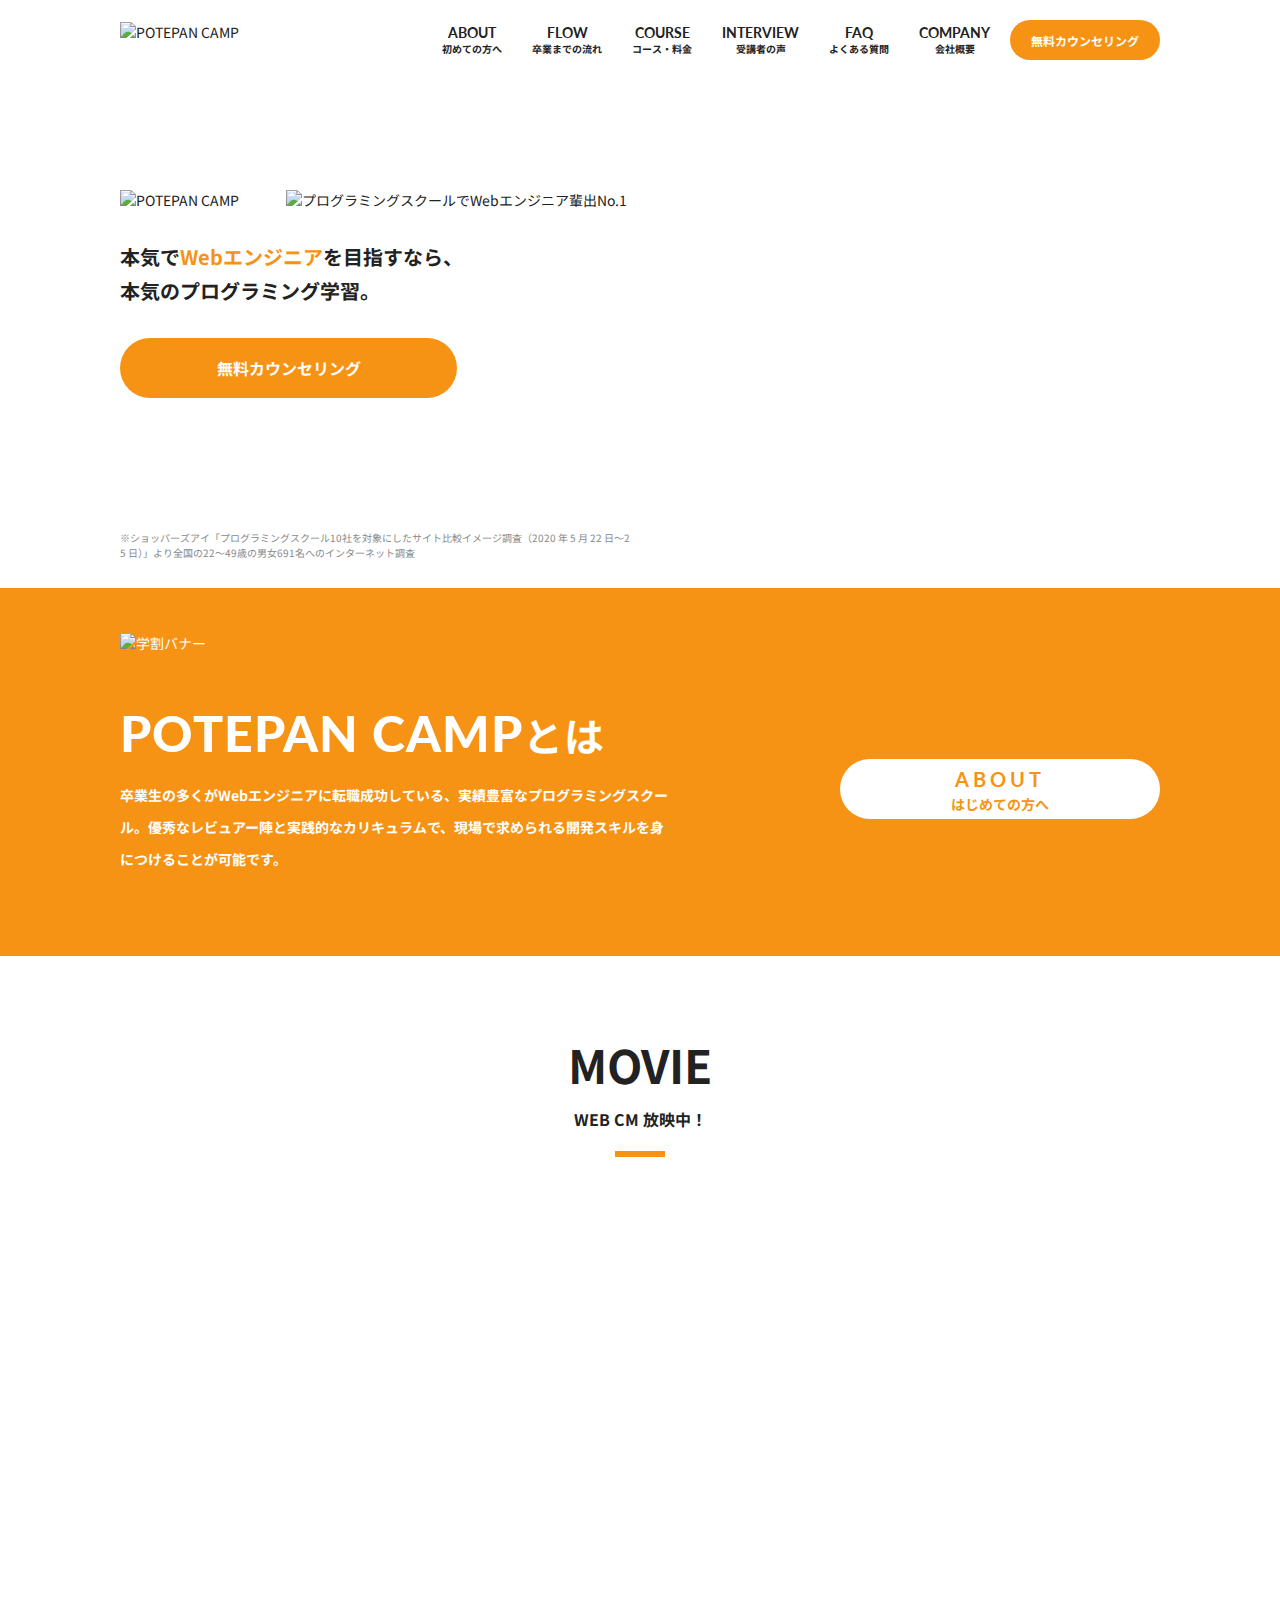
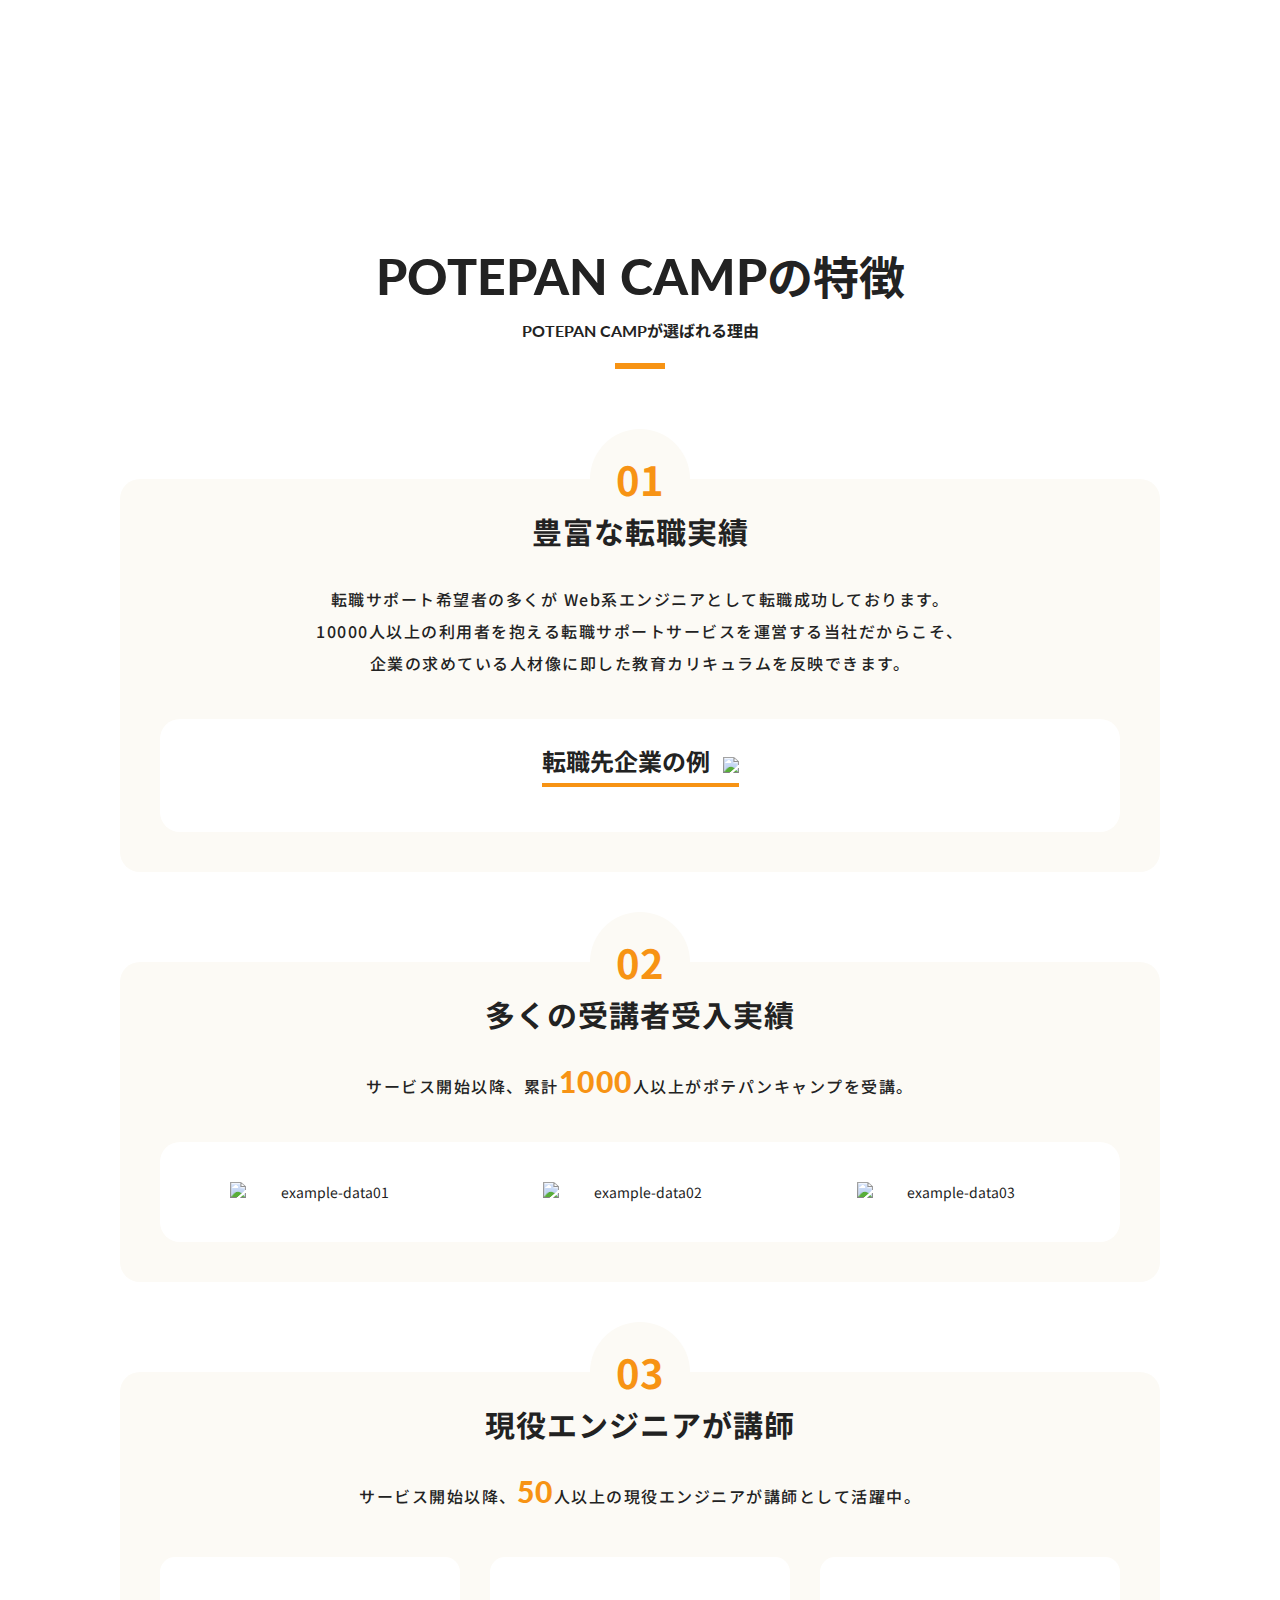
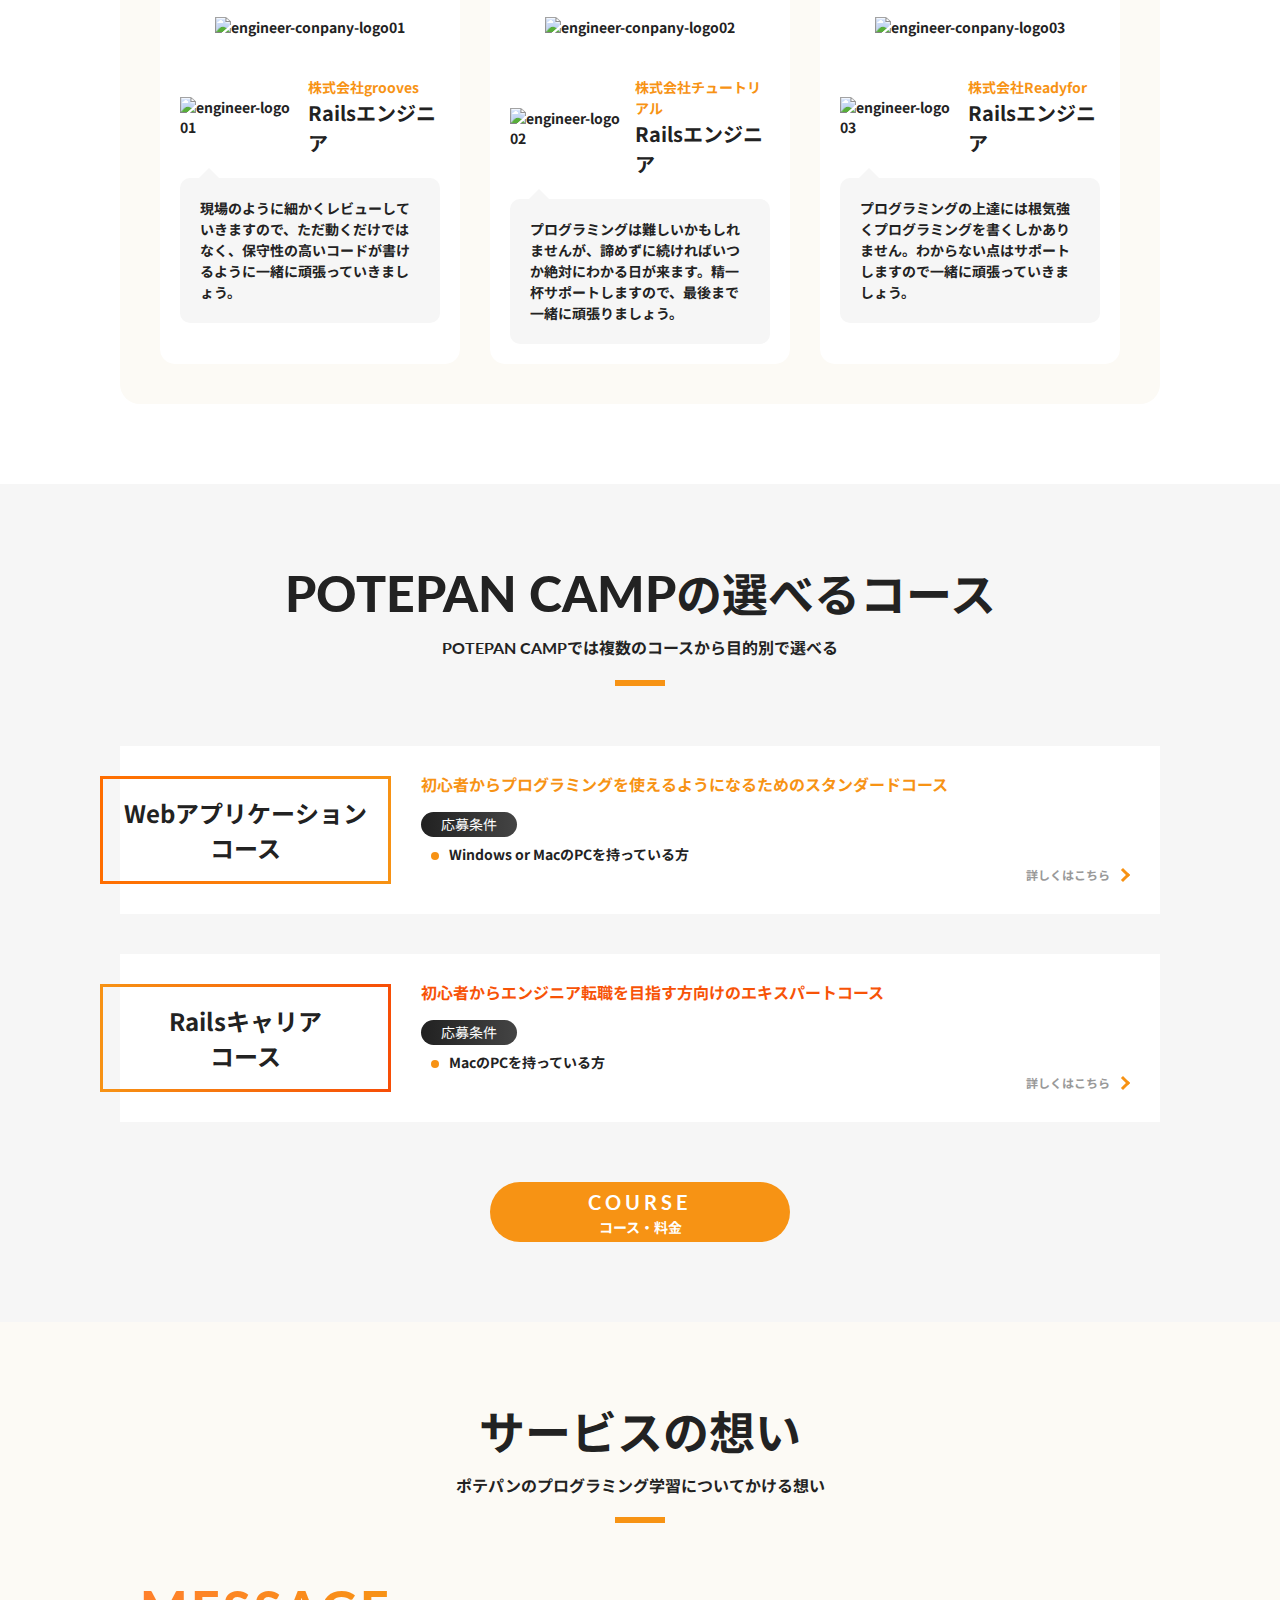
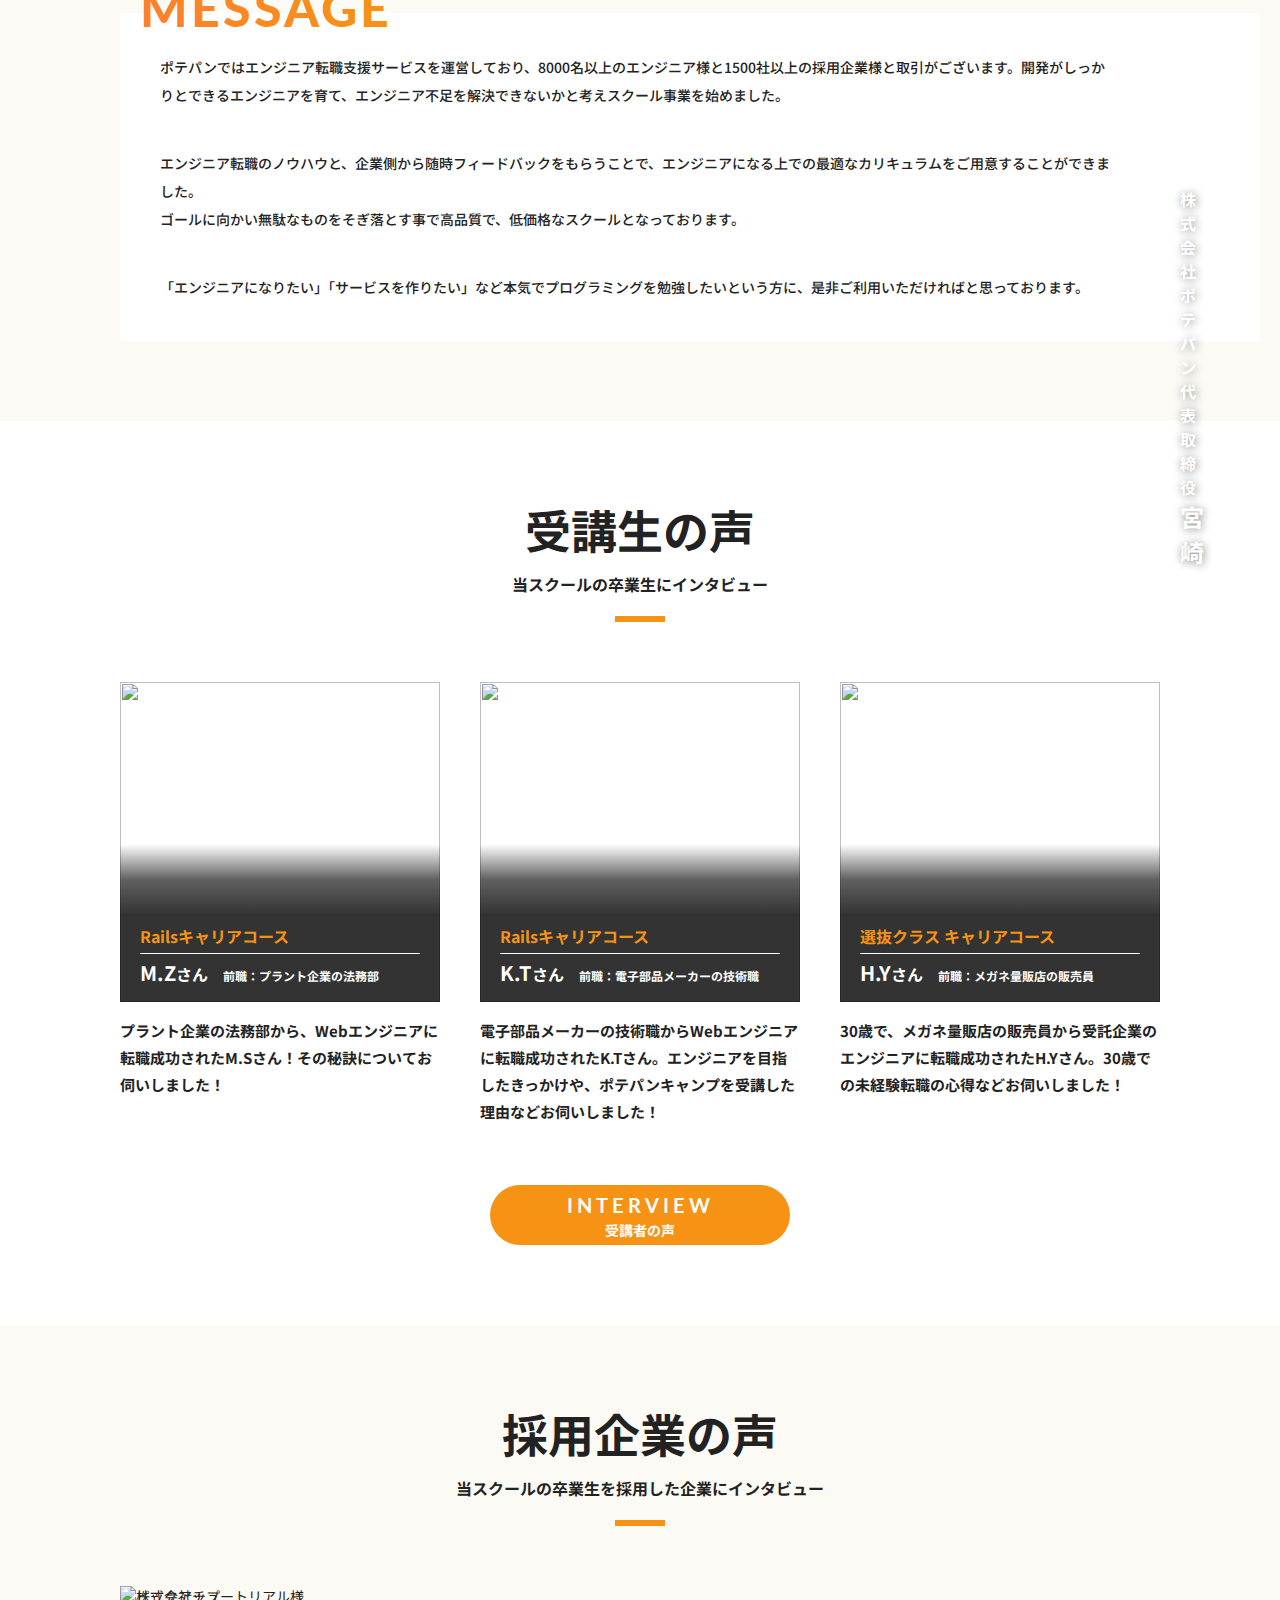
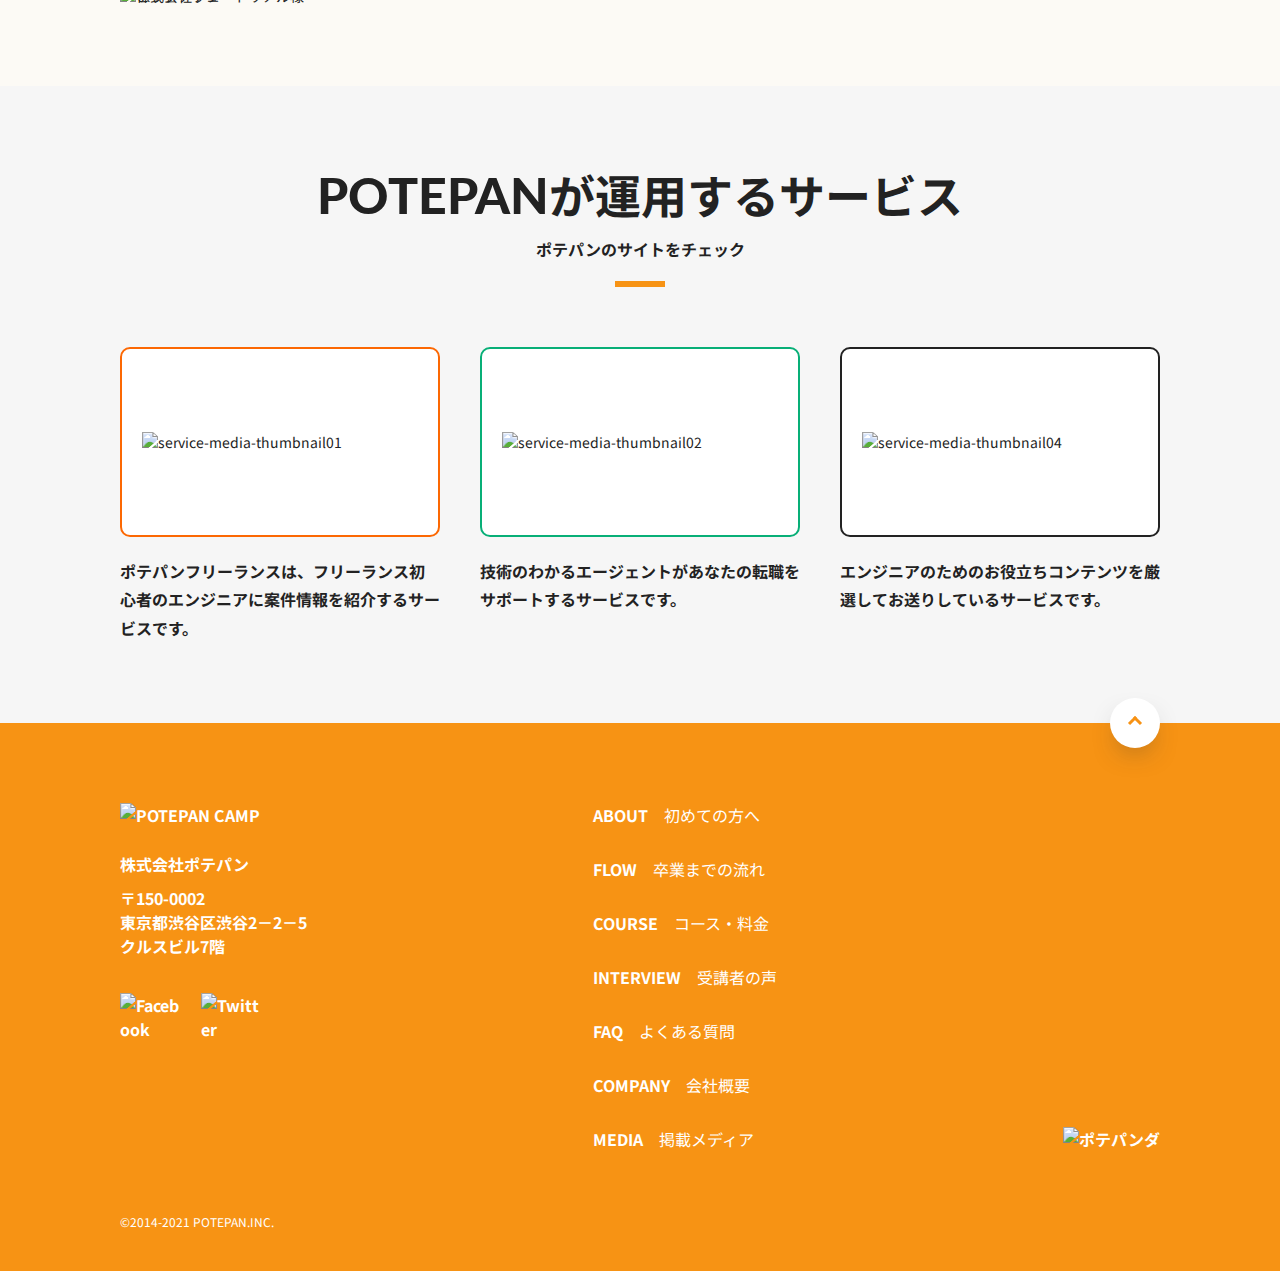
==== commit 36d146ef: "finished" ====
--- a/index.html
+++ b/index.html
@@ -47,8 +47,7 @@
               <img src="https://camp.potepan.com/wp-content/themes/potepancamp/assets/images/home/badge-number1.svg" alt="プログラミングスクールでWebエンジニア輩出No.1">
             </div>
             <img src="https://camp.potepan.com/wp-content/themes/potepancamp/assets/images/top-hero-logo.png" alt="POTEPAN CAMP">
-            <h2>本気で<span>Webエンジニア</span>を目指すなら、</h2>
-            <h2>本気のプログラミング学習。</h2>
+            <h2>本気で<span>Webエンジニア</span>を目指すなら、<br>本気のプログラミング学習。</h2>
             <a class="btn hover-opacity" href="https://camp.potepan.com/contact">無料カウンセリング</a>
           </div>
           <p class="notes">
@@ -61,6 +60,7 @@
           <div class="banner">
             <a href="https://camp.potepan.com/contact">
               <img src="https://camp.potepan.com/wp-content/themes/potepancamp/assets/images/about/bnr-gakuwari-pc@2x.png" alt="学割バナー">
+              <img src="	https://camp.potepan.com/wp-content/themes/potepancamp/assets/images/about/bnr-gakuwari-sp@2x.png" alt="学割バナー">
             </a>
           </div>
         </div>
@@ -70,6 +70,9 @@
             <p>
               卒業生の多くがWebエンジニアに転職成功している、実績豊富なプログラミングスクール。優秀なレビュアー陣と実践的なカリキュラムで、現場で求められる開発スキルを身につけることが可能です。
             </p>
+            <p>
+              初心者の方へは、効率的でわかりやすいサポート豊富なクラスもご用意しております。
+            </p>
           </div>
           <a class="btn hover-opacity" href="https://camp.potepan.com/about">
             <span>ABOUT</span>
@@ -84,7 +87,9 @@
             <p>WEB CM 放映中！</p>
           </header>
           <div class="section-contents">
-            <iframe width="836" height="470" src="https://www.youtube.com/embed/rHGR0bAlNC8" title="YouTube video player" frameborder="0" allow="accelerometer; autoplay; clipboard-write; encrypted-media; gyroscope; picture-in-picture" allowfullscreen></iframe>
+            <div class="movie-link">
+              <iframe width="836" height="470" src="https://www.youtube.com/embed/rHGR0bAlNC8" title="YouTube video player" frameborder="0" allow="accelerometer; autoplay; clipboard-write; encrypted-media; gyroscope; picture-in-picture" allowfullscreen></iframe>
+            </div>
           </div>
         </div>
       </section>
@@ -100,11 +105,8 @@
                 <p class="number bg-beige">01</p>
                 <h3 class="feature-heading">豊富な転職実績</h3>
                 <p class="feature-text">
-                  転職サポート希望者の多くが Web系エンジニアとして転職成功しております。
-                  <br>
-                  10000人以上の利用者を抱える転職サポートサービスを運営する当社だからこそ、
-                  <br>
-                  企業の求めている人材像に即した教育カリキュラムを反映できます。
+                  転職サポート希望者の多くが Web系エンジニアとして転職成功しております。<br>
+                  10000人以上の利用者を抱える転職サポートサービスを運営する当社だからこそ、<br>企業の求めている人材像に即した教育カリキュラムを反映できます。
                 </p>
                 <div class="examples jobs">
                   <div class="examples-heading">
@@ -206,8 +208,8 @@
       <section class="main-section bg-gray courses">
         <div class="container bg-img">
           <header class="section-header">
-            <h2><span class="english-heading">POTEPAN CAMP</span>の選べるコース</h2>
-            <p><span>POTEPAN CAMP</span>では複数のコースから目的別で選べる</p>
+            <h2><span class="english-heading">POTEPAN CAMP</span>の<br>選べるコース</h2>
+            <p><span>POTEPAN CAMP</span>では複数のコースから<br>目的別で選べる</p>
           </header>
           <div class="section-contents">
             <ul class="course-list">
@@ -283,7 +285,6 @@
             <p>当スクールの卒業生にインタビュー</p>
           </header>
           <div class="section-contents">
-            
             <ul class="voices-list flex">
               <li class="voice">
                 <a class="hover-parent" href="https://camp.potepan.com/interview/716">
@@ -291,7 +292,7 @@
                     <img class="scale-img" src="https://camp.potepan.com/wp-content/uploads/2021/04/水埜さん.jpg" alt>
                     <div class="voice-image-text">
                       <p>Railsキャリアコース</p>
-                      <p><span>M.Z</span>さん<span>前職：プラント企業の法務部</span></p>
+                      <p><span><span>M.Z</span>さん</span><span>前職：プラント企業の法務部</span></p>
                     </div>
                   </div>
                   <p class="color-text">プラント企業の法務部から、Webエンジニアに転職成功されたM.Sさん！その秘訣についてお伺いしました！</p>
@@ -303,7 +304,7 @@
                     <img class="scale-img" src="https://camp.potepan.com/wp-content/uploads/2021/04/小松さん.jpg" alt>
                     <div class="voice-image-text">
                       <p>Railsキャリアコース</p>
-                      <p><span>K.T</span>さん<span>前職：電子部品メーカーの技術職</span></p>
+                      <p><span><span>K.T</span>さん</span><span>前職：電子部品メーカーの技術職</span></p>
                     </div>
                   </div>
                   <p class="color-text">電子部品メーカーの技術職からWebエンジニアに転職成功されたK.Tさん。エンジニアを目指したきっかけや、ポテパンキャンプを受講した理由などお伺いしました！</p>
@@ -315,7 +316,7 @@
                     <img class="scale-img" src="https://camp.potepan.com/wp-content/uploads/2020/12/131478795_397238574816551_3842722825712242700_n.jpg" alt>
                     <div class="voice-image-text">
                       <p>選抜クラス キャリアコース</p>
-                      <p><span>H.Y</span>さん<span>前職：メガネ量販店の販売員</span></p>
+                      <p><span><span>H.Y</span>さん</span><span>前職：メガネ量販店の販売員</span></p>
                     </div>
                   </div>
                   <p class="color-text">30歳で、メガネ量販店の販売員から受託企業のエンジニアに転職成功されたH.Yさん。30歳での未経験転職の心得などお伺いしました！</p>
@@ -337,7 +338,8 @@
           </header>
           <div class="section-contents">
             <a href="https://camp.potepan.com/corporation-interview-1">
-              <img class="company-img" src="https://camp.potepan.com/wp-content/themes/potepancamp/assets/images/corporation-interview/tutrial/thumbnail-pc.png" alt="株式会社チュートリアル様">
+              <img class="company-img pc" src="https://camp.potepan.com/wp-content/themes/potepancamp/assets/images/corporation-interview/tutrial/thumbnail-pc.png" alt="株式会社チュートリアル様">
+              <img class="company-img sp" src="https://camp.potepan.com/wp-content/themes/potepancamp/assets/images/corporation-interview/tutrial/thumbnail-sp.png" alt="株式会社チュートリアル様">
               <img class="pick-up" src="https://camp.potepan.com/wp-content/themes/potepancamp/assets/images/corporation-interview/pickup.png" alt="ピックアップ">
             </a>
           </div>
@@ -346,7 +348,7 @@
       <section class="main-section bg-gray services">
         <div class="container bg-img">
           <header class="section-header">
-            <h2><span class="english-heading">POTEPAN</span>が運用するサービス</h2>
+            <h2><span class="english-heading">POTEPAN</span>が<br>運用するサービス</h2>
             <p>ポテパンのサイトをチェック</p>
           </header>
           <div class="section-contents">
@@ -386,6 +388,18 @@
           <p class="arrow">page-top</p>
         </a>
         <div class="footer-contents flex">
+          <ul class="footer-nav">
+            <li><a href="https://camp.potepan.com/about">ABOUT<span>初めての方へ</span></a></li>
+            <li><a href="https://camp.potepan.com/flow">FLOW<span>卒業までの流れ</span></a></li>
+            <li><a href="https://camp.potepan.com/course">COURSE<span>コース・料金</span></a></li>
+            <li><a href="https://camp.potepan.com/interview">INTERVIEW<span>受講者の声</span></a></li>
+            <li><a href="https://camp.potepan.com/faq">FAQ<span>よくある質問</span></a></li>
+            <li><a href="https://camp.potepan.com/company">COMPANY<span>会社概要</span></a></li>
+            <li><a href="https://camp.potepan.com/media">MEDIA<span>掲載メディア</span></a></li>
+          </ul>
+          <div class="footer-img">
+            <img src="https://camp.potepan.com/wp-content/themes/potepancamp/assets/images/footer-potepanda.png" alt="ポテパンダ">
+          </div>
           <address class="company-info">
             <a class="footer-logo hover-opacity" href="#">
               <img src="https://camp.potepan.com/wp-content/themes/potepancamp/assets/images/footer-logo.png" alt="POTEPAN CAMP">
@@ -401,18 +415,6 @@
               </a>
             </div>
           </address>
-          <ul class="footer-nav">
-            <li><a href="https://camp.potepan.com/about">ABOUT<span>初めての方へ</span></a></li>
-            <li><a href="https://camp.potepan.com/flow">FLOW<span>卒業までの流れ</span></a></li>
-            <li><a href="https://camp.potepan.com/course">COURSE<span>コース・料金</span></a></li>
-            <li><a href="https://camp.potepan.com/interview">INTERVIEW<span>受講者の声</span></a></li>
-            <li><a href="https://camp.potepan.com/faq">FAQ<span>よくある質問</span></a></li>
-            <li><a href="https://camp.potepan.com/company">COMPANY<span>会社概要</span></a></li>
-            <li><a href="https://camp.potepan.com/media">MEDIA<span>掲載メディア</span></a></li>
-          </ul>
-          <div class="footer-img">
-            <img src="https://camp.potepan.com/wp-content/themes/potepancamp/assets/images/footer-potepanda.png" alt="ポテパンダ">
-          </div>
         </div>
         <div class="footer-copyright">
           <small>©2014-2021 POTEPAN.INC.</small>
--- a/destyle.css
+++ b/destyle.css
@@ -9,6 +9,7 @@
   box-sizing: border-box;
   border-style: solid;
   border-width: 0;
+  word-break: break-all;
 }
 
 /* Document */
--- a/style.css
+++ b/style.css
@@ -196,6 +196,10 @@
   font-weight: bold;
 }
 
+.section-header  br {
+  display: none;
+}
+
 .section-header p {
   margin-top: 10px;
   font-size: 1.6rem;
@@ -290,6 +294,10 @@
   margin-bottom: 50px;
 }
 
+.banner > a > img:last-child {
+  display: none;
+}
+
 .about-content.container {
   justify-content: space-between;
 }
@@ -304,11 +312,14 @@
   letter-spacing: 1px;
 }
 
-.about p {
-  font-size: 1.4rem;
+.about-text p {
   line-height: 2.3;
   font-weight: 700;
   margin-top: 15px;
+}
+
+.about-text > p:last-child {
+  display: none;
 }
 
 .about .btn {
@@ -589,6 +600,8 @@
 .conditions-contents {
   margin-top: 7px;
   padding-bottom: 20px;
+  margin-left: 1.9em;
+  text-indent: -1.9em;
 }
 
 .conditions-contents::before {
@@ -686,7 +699,7 @@
 }
 
 .voice {
-  width: calc (100% / 3);
+  width: calc(100% / 3);
   padding: 0 20px;
   font-weight: bold;
 }
@@ -694,12 +707,15 @@
 .voice-image {
   position: relative;
   overflow: hidden;
-  width: 320px;
+  padding-top: 100%;
 }
 
 .voice-image > img {
   width: 100%;
-  height: 320px;
+  height: 100%;
+  position: absolute;
+  top: 0;
+  left: 0;
   object-fit: cover;
 }
 
@@ -728,6 +744,10 @@
 }
 
 .voice-image-text p > span:first-child {
+  font-size: 1.6rem;
+}
+
+.voice-image-text p > span:first-child > span {
   font-size: 2rem;
 }
 
@@ -747,6 +767,10 @@
 
 .company-img {
   width: 100%;
+}
+
+.company-img.sp {
+  display: none;
 }
 
 .company-interview .section-contents {
@@ -854,6 +878,18 @@
   font-weight: bold; 
 }
 
+.footer-nav {
+  order: 2;
+}
+
+.footer-img {
+  order: 3
+}
+
+.company-info {
+  order: 1;
+}
+
 .footer-logo {
   display: inline-block;
   max-width: 280px;
@@ -911,10 +947,11 @@
 
 /*responsive*/
 
-/*タブレット*/
+/*Tablet*/
 
 @media screen and (max-width: 1080px) {
   
+  /*header*/
   .header {
     background: #fff;
   }
@@ -989,9 +1026,44 @@
     width: 250px;
   }
   
+    /*movie*/
+  
+  .movie .section-contents {
+    padding: 0 50px;
+  }
+  
+  .movie-link {
+    position: relative;
+    padding-top: 56%;
+  }
+  
+  .movie-link iframe {
+    width: 100%;
+    height: 100%;
+    position: absolute;
+    left: 0;
+    top: 0;
+  }
+  
   /*features*/
   .feature-text br {
     display: none;
+  }
+  
+  .examples-list {
+    margin: 0 -30px;
+  }
+  
+  .examples-list.jobs > li {
+    padding: 0 10px;
+  }
+  
+  .examples.students {
+    padding: 30px;
+  }
+  
+  .examples-list.students > li {
+    padding: 0 30px;
   }
   
   /*message*/
@@ -1016,4 +1088,499 @@
   .message-image {
     order: 1;
   }
-}
+  
+  /*voices*/
+  
+  .voices-list.flex {
+    flex-direction: column;
+    margin: 0;
+    padding: 0 160px;
+  }
+  
+  .voice {
+    padding: 0;
+    width: 100%;
+  }
+  
+  .voice + .voice {
+    margin-top: 20px;
+    border-top: 1px solid #efefef;
+    padding-top: 30px;
+  }
+}
+
+/*Mobile-L*/
+
+@media screen and (max-width: 840px) {
+  /*parts*/
+  .section-header h2 {
+    text-align: center;
+  }
+  .section-header h2 > br {
+    display: block;
+  }
+  
+  .services .section-header h2 > br {
+    display: none;
+  }
+  
+  /*courses*/
+  .course-title h3 {
+    font-size: 1.5rem;
+  }
+  
+  /*voices*/
+  .voices-list.flex {
+    padding: 0 80px;
+  }
+  
+  /*features-engineers*/
+  
+  .examples-list.engineers > li {
+    width: 100%;
+  }
+  
+  .examples-list.engineers > li + li {
+    margin-top: 20px;
+  }
+  
+  .engineer {
+    padding: 10px 20px 20px;
+  }
+  
+  .engineer-logo {
+    padding: 0 140px;
+  }
+  
+  .engineer-text p {
+    font-size: 1.5rem;
+    line-height: 2;
+  }
+}
+
+@media screen and (max-width: 767px) {
+  
+  body {
+    font-size: 1.5rem;
+  }
+  
+  /*parts*/
+  .container {
+    max-width: none;
+    padding: 0 20px;
+  }
+  
+  .english-heading {
+    font-size: 3rem;
+    letter-spacing: 1px;
+  }
+  
+  .btn span:last-child {
+    font-size: 1.2rem;
+  }
+  
+  .bg-img {
+    background: none;
+  }
+  
+  .bg-gray {
+    position: relative;
+  }
+  
+  .bg-gray::before {
+    content: '';
+    position: absolute;
+    top: 30px;
+    left: 60%;
+    display: block;
+    width: 130px;
+    height: 130px;
+    background-image: url('https://camp.potepan.com/wp-content/themes/potepancamp/assets/images/bg-section-top-course.png');
+    background-size: contain;
+    background-repeat: no-repeat;
+  }
+  
+  
+  /*header*/
+  .header {
+    padding: 15px 0;
+  }
+  
+  .header-logo {
+    height: 16px;
+  }
+  
+  /*main*/
+  main {
+    padding-top: 52px;
+  }
+  
+  .main-section {
+    padding-top: 60px;
+    padding-bottom: 60px;
+  }
+  
+  .section-header > * {
+    z-index: 1;
+  }
+  
+  .section-header h2 {
+    font-size: 2.6rem;
+    line-height: 1.2;
+  }
+  
+  .section-header p {
+    font-size: 1.4rem;
+    text-align: center;
+  }
+  
+  .section-header p > br {
+    display: block;
+  }
+  
+  
+  .section-contents {
+    margin-top: 50px;
+  }
+  
+  .section-btn {
+    margin-top: 40px;
+    max-width: 250px;
+  }
+  
+  /*top*/
+  .top {
+    padding: 258px 0 12px;
+    background-image: url('https://camp.potepan.com/wp-content/themes/potepancamp/assets/images/top-hero-sp.png');
+  }
+  
+  .top-left {
+    max-width: 250px;
+    margin: 0 auto;
+  }
+  
+  .circle {
+    top: -118px;
+    left: -56px;
+  }
+  
+  .circle img {
+    width: 120px;
+    height: 120px;
+  }
+  
+  .top-left > img {
+    margin-bottom: 0;
+    padding-top: 6px;
+  }
+  
+  .top-left h2 {
+    font-size: 1.5rem;
+    margin-top: 20px;
+    text-shadow: 0 0 10px rgb(255 255 255 / 60%);
+  }
+  
+  .top .btn {
+    margin-top: 20px;
+  }
+  
+  .notes {
+    margin-top: 24px;
+    color: #888;
+    background: none;
+  }
+  
+  /*about*/
+  
+  .main-section.about {
+    padding-top: 45px;
+  }
+  
+  .banner > a > img:first-child {
+    display: none;
+  }
+  
+  .banner > a > img:last-child {
+    display: block;
+    margin-left: 5px;
+  }
+  
+  .about h1 {
+    font-size: 2.6rem;
+    text-align: center;
+  }
+  
+  .about-text > p:last-child {
+    display: block;
+    margin-top: 0;
+  }
+  
+  /*movie*/
+  
+  .movie .section-contents {
+    padding: 0;
+  }
+  .movie-link {
+    margin-bottom: -50px;
+  }
+  
+  /*features*/
+  .features-list {
+    margin-top: 90px;
+  }
+  
+  .feature {
+    padding: 30px 20px 20px;
+  }
+  
+  .number {
+    margin-top: -70px;
+    width: 80px;
+    line-height: 80px;
+    font-size: 3rem;
+  }
+  
+  .feature-heading {
+    font-size: 20px;
+    margin-top: -10px;
+  }
+  
+  .feature-text {
+    font-size: 1.5rem;
+    text-align: start;
+    line-height: 2.2;
+  }
+  
+  .feature-text span {
+    font-size: 2.4rem;
+  }
+  
+  .examples {
+    padding: 20px;
+  }
+  
+  .examples-heading h4 {
+    font-size: 1.6rem;
+  }
+  
+  .examples-heading img {
+    margin-left: 5px;
+    width: 24px;
+  }
+  
+  .examples-heading::after {
+    margin-top: 5px;
+    border-bottom: 2px solid #f79314;
+  }
+  
+  .examples-list {
+    margin: 0;
+  }
+  
+  .examples-list.jobs > li {
+    width: 50%;
+    padding: 10px 5px;
+  }
+  
+  .examples.students {
+    padding: 20px;
+  }
+  
+  .examples-list.students > li {
+    padding: 0;
+  }
+  
+  .examples-list.students > li:first-child {
+    width: 80%;
+    margin: 0 auto;
+  } 
+  
+  .examples-list.students > li + li {
+    width: 45%;
+    margin-top: 30px;
+  }
+  
+  .engineer-logo {
+    padding: 0;
+  }
+  
+  /*courses*/
+  .course-list {
+    padding: 0 20px;
+  }
+  
+  .course-list > li + li {
+    margin-top: 60px;
+  }
+  
+  .course-list a {
+    flex-direction: column;
+    padding: 20px;
+  }
+  
+  .course-title {
+    width: 100%;
+    height: 120px;
+    margin: -40px 0 0 0;
+  }
+  
+  .course-title h3 {
+    font-size: 2rem;
+  }
+  
+    
+  .course-text {
+    line-height: 1.5;
+  }
+
+  
+  .course-contents {
+    width: 100%;
+    margin-top: 25px;
+  }
+  
+  .conditions {
+    margin-top: 25px;
+  }
+  
+  .conditions-contents {
+    margin-top: 7px;
+    padding-bottom: 0;
+  }
+  
+  .link {
+    position: static;
+    text-align: right;
+    margin-top: 25px;
+    padding-right: 20px;
+  }
+  
+  .link::after {
+    right: 0;
+  }
+  
+  /*message*/
+  .message-image > img {
+    width: 100%;
+  }
+  
+  /*voices*/
+  .voices-list.flex {
+    padding: 0 40px;
+  }
+  
+  .voice-image-text > p:last-child {
+    display: flex;
+    flex-direction: column;
+  }
+  
+  .voice-image-text p > span:last-child {
+    margin-left: 0;
+  }
+  
+  /*company-inteview*/
+  .company-img.pc {
+    display: none;
+  }
+  
+  .company-img.sp {
+    display: block;
+  }
+  
+  /*services*/
+  .services-list {
+    flex-direction: column;
+  }
+  
+  .service {
+    width: 100%;
+  }
+  
+  .service + .service {
+    margin-top: 40px;
+  }
+
+  .service-image {
+    justify-content: center;
+  }
+  
+  .service-image > img {
+    max-width: 280px;
+  }
+  
+  .service p {
+    font-size: 1.5rem;
+  }
+  
+  /*footer*/
+  .footer {
+    padding-top: 60px;
+  }
+  
+  .page-top-btn {
+    right: 20px;
+    top: -85px;
+  }
+  
+  .footer-contents.flex {
+    display: block;
+  }
+  
+  .footer-nav {
+    margin-left: 20px;
+  }
+  
+  .footer-img {
+    margin-top: 50px;
+    text-align: center;
+  }
+  
+  .company-info {
+    margin-top: 30px;
+    padding-top: 30px;
+    border-top: 1px solid #fff;
+    text-align: center;
+  }
+  
+  .footer-copyright {
+    text-align: center;
+  }
+}
+
+/*Mobile-M*/
+
+@media screen and (max-width: 480px) {
+  .banner > a > img:last-child {
+    margin-left: 7.5px;
+  }
+}
+
+/*Mobile-S*/
+
+@media screen and (max-width: 414px) {
+  
+  /*top*/
+  .circle {
+    top: -98px;
+    left: -24px;
+  }
+  
+  .circle img {
+    width: 88px;
+    height: 88px;
+  }
+  
+  .top-left h2 {
+    text-align: center;
+  }
+  
+  /*about*/
+  .banner > a > img:last-child {
+    margin-left: 5px;
+  }
+  
+  /*courses*/
+  .course-title h3 {
+    font-size: 1.7rem;
+  }
+}